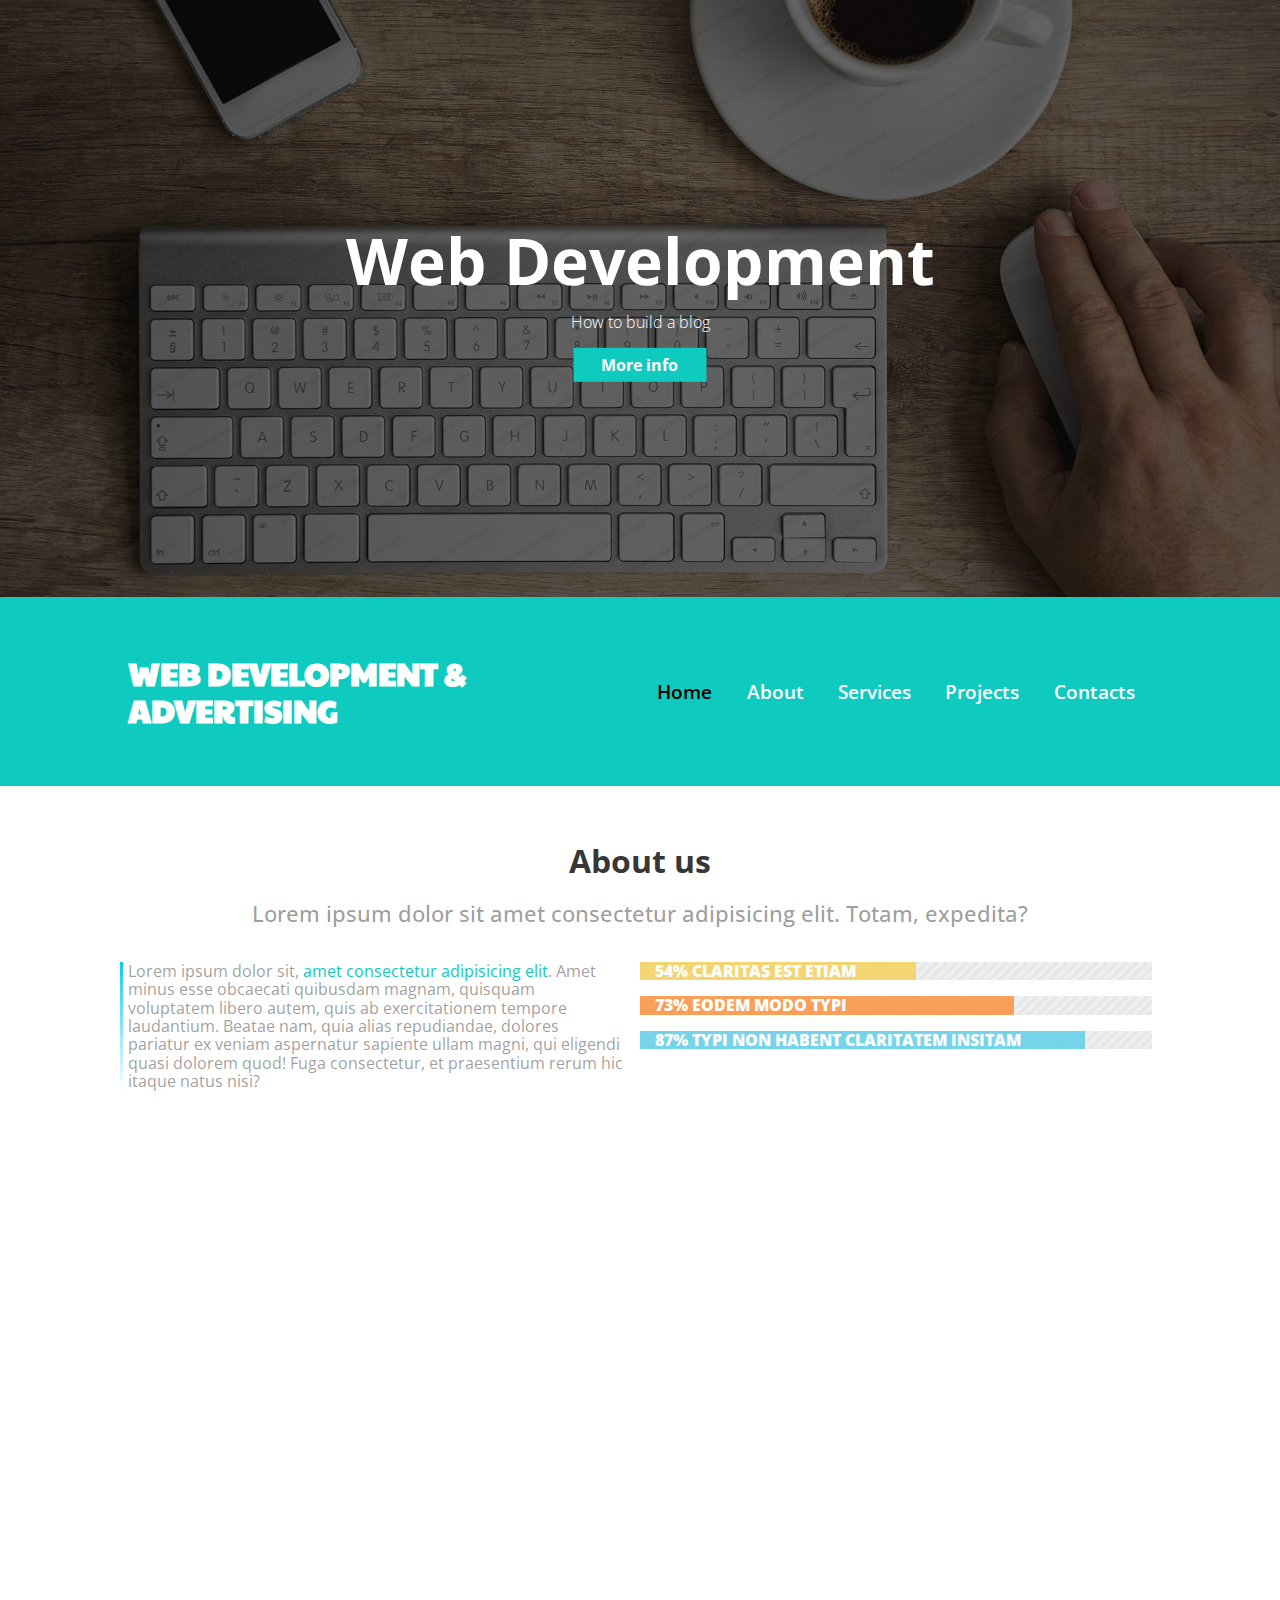
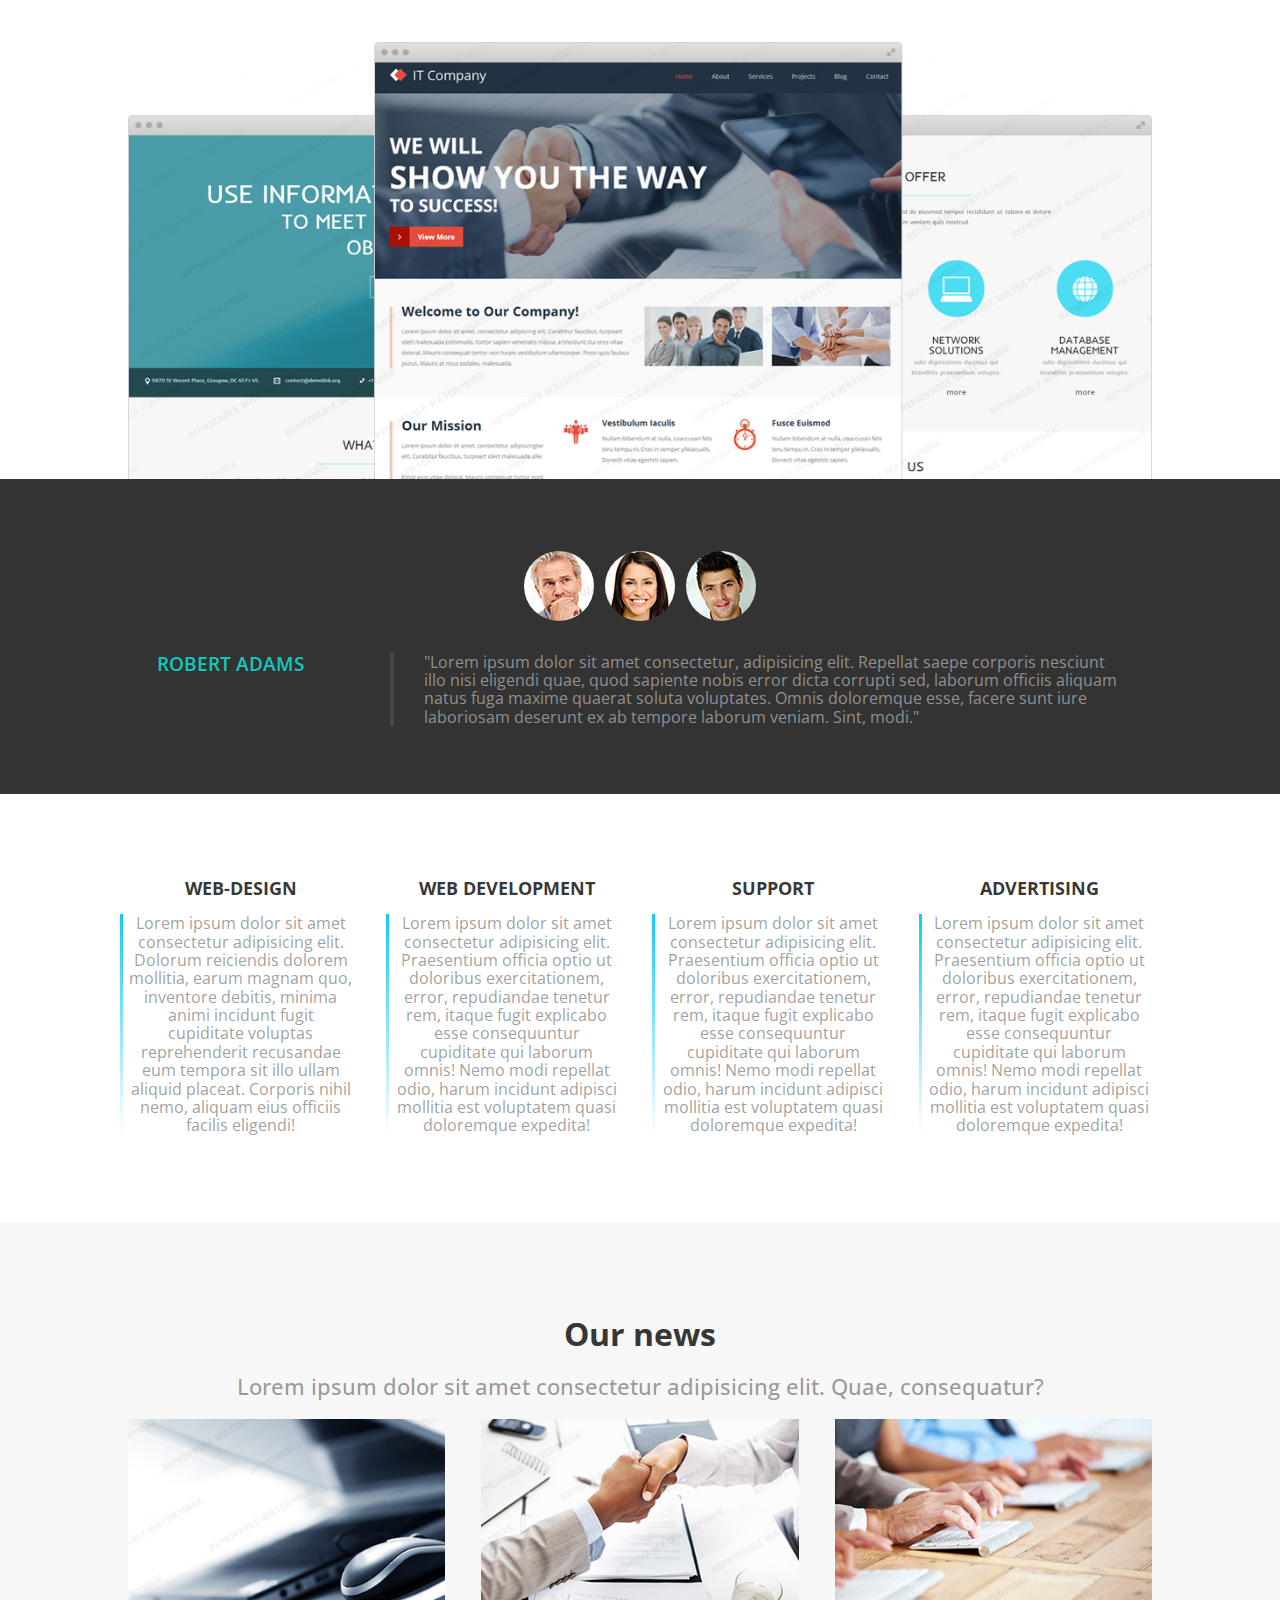
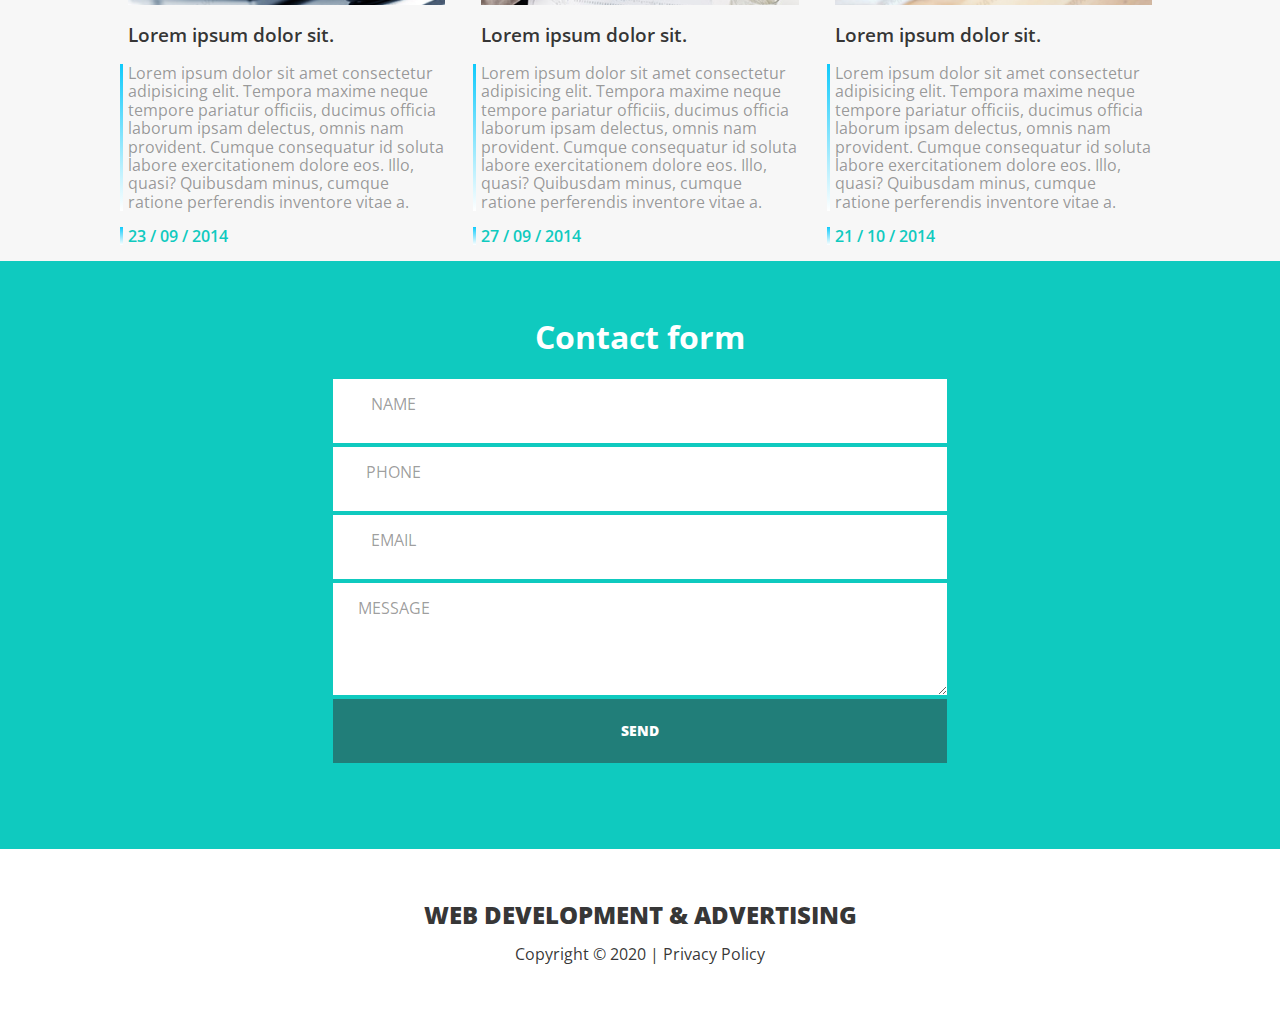
==== index-corr.html @ fedeccb4 "initialisation fichiers recquis" ====
<!DOCTYPE html>
<html lang="en">

<head>
    <meta charset="UTF-8">
    <meta name="viewport" content="width=device-width, initial-scale=1.0">
    <title>Site Agence</title>

    <link rel="stylesheet" href="https://maxst.icons8.com/vue-static/landings/line-awesome/line-awesome/1.3.0/css/line-awesome.min.css">
    
    <link rel="stylesheet" href="css/normalize.css">

    <link href="https://fonts.googleapis.com/css?family=Open+Sans:400,800|Paytone+One&display=swap" rel="stylesheet">
    <!-- <link rel="stylesheet" href="css/styles-corr.css"> -->
    <link rel="stylesheet" href="css/styles-sass.min.css">
</head>

<body>
    <header>
        <!-- diaporama -->
        <section>
            <img src="images/index-slide01.jpg" alt="Clavier">

            <!-- Globe et titres -->
            <div>
                <i class="las la-globe"></i>
                <h1>Web Development</h1>
                <h2>How to build a blog</h2>
                <a href="#">More info</a>
            </div><!-- Globe et titres -->

            <!-- Ronds -->
            <div>
                <i class="las la-circle"></i>
                <!-- <i class="lar la-circle"></i> -->

                <i class="las la-dot-circle"></i>
                <!-- <i class="lar la-dot-circle"></i> -->

            </div><!-- Ronds -->

        </section><!-- diaporama -->

        <!-- navigation -->
        <nav>
            <h1>
                Web development & advertising
            </h1>

            <!-- Navigation select -->
            <select>
                <option>Home</option>
                <option>About</option>
                <option>Services</option>
                <option>Projects</option>
                <option>Contacts</option>
            </select>
            <!-- Navigation tablette et ordi -->
            <ul>
                <li><a href="#">Home</a></li>
                <li><a href="#">About</a></li>
                <li><a href="#">Services</a></li>
                <li><a href="#">Projects</a></li>
                <li><a href="#">Contacts</a></li>
            </ul>

            <!-- <i class="las la-caret-down"></i> -->
        </nav><!-- Fin navigation -->
    </header>
    <main>
        <!-- about us -->
        <section>

            <h1>About us</h1>
            <h2>Lorem ipsum dolor sit amet consectetur adipisicing elit. Totam, expedita?</h2>

            <div>
                <article>
                    <p>Lorem ipsum dolor sit, <a href="http://" target="_blank" rel="noopener noreferrer">amet
                            consectetur
                            adipisicing elit</a>. Amet minus esse obcaecati quibusdam magnam, quisquam voluptatem libero
                        autem, quis ab exercitationem tempore laudantium. Beatae nam, quia alias repudiandae, dolores
                        pariatur ex veniam aspernatur sapiente ullam magni, qui eligendi quasi dolorem quod! Fuga
                        consectetur, et praesentium rerum hic itaque natus nisi?</p>
                </article>

                <aside>
                    <!-- animation(s) JS/jQuery ou css? (barres de progression avec transition) -->
                    <div class="bar">
                        <div class="jaune">
                            <p>
                                54%
                                <span>Claritas est etiam</span> <!-- Display pour ordi seulement -->
                            </p>
                        </div>
                    </div>


                    <!-- animation(s) JS/jQuery ou css? (barres de progression avec transition) -->
                    <div class="bar">
                        <div class="orange">
                            <p>
                                73%
                                <span>Eodem modo typi</span> <!-- Display pour ordi seulement -->
                            </p>
                        </div>
                    </div>

                    <!-- animation(s) JS/jQuery ou css? (barres de progression avec transition) -->
                    <div class="bar">
                        <div class="bleu">
                            <p>
                                87%
                                <span>Typi non habent claritatem insitam</span> <!-- Display pour ordi seulement -->
                            </p>
                        </div>
                    </div>

                </aside>
            </div>
        </section><!-- Fin about us -->

        <!-- why choose us -->
        <section>

            <!-- Display (css) pour mobile uniquement -->
            <h1>Why choose us</h1>
            <h2>Lorem ipsum dolor sit amet consectetur adipisicing elit. Illo earum non sint eos?</h2>

            <img src="images/index-img01.png" alt="Images d'exemples de pages web">

        </section><!-- Fin why choose us -->

        <!-- Robert Adams -->
        <section>

            <div>
                <img src="images/index-img02.jpg" alt="Monsieur à l'air songeur">
                <img src="images/index-img03.jpg" alt="Madame qui sourit">
                <img src="images/index-img04.jpg" alt="Monsieur qui sourit">
            </div>

            <blockquote>
                <p>"Lorem ipsum dolor sit amet consectetur, adipisicing elit. Repellat saepe corporis nesciunt illo
                    nisi eligendi quae, quod sapiente nobis error dicta corrupti sed, laborum officiis aliquam natus
                    fuga maxime quaerat soluta voluptates. Omnis doloremque esse, facere sunt iure laboriosam
                    deserunt ex ab tempore laborum veniam. Sint, modi."</p>
                <footer>
                    Robert Adams
                </footer>
            </blockquote>

        </section><!-- Robert Adams -->

        <!-- services -->
        <section>

            <div>
                <article>

                    <a href="http://" target="_blank" rel="noopener noreferrer">
                        <i class="las la-magic"></i>
                    </a>
                    <a href="http://" target="_blank" rel="noopener noreferrer">
                        <h1>Web-design</h1>
                    </a>

                    <p>Lorem ipsum dolor sit amet consectetur adipisicing elit. Dolorum reiciendis dolorem mollitia,
                        earum magnam quo, inventore debitis, minima animi incidunt fugit cupiditate voluptas
                        reprehenderit recusandae eum tempora sit illo ullam aliquid placeat. Corporis nihil nemo,
                        aliquam eius officiis facilis eligendi!</p>
                </article>
                <article>

                    <a href="http://" target="_blank" rel="noopener noreferrer">
                        <i class="las la-cog"></i>
                    </a>
                    <a href="http://" target="_blank" rel="noopener noreferrer">
                        <h1>Web development</h1>
                    </a>

                    <p>Lorem ipsum dolor sit amet consectetur adipisicing elit. Praesentium officia optio ut doloribus
                        exercitationem, error, repudiandae tenetur rem, itaque fugit explicabo esse consequuntur
                        cupiditate qui laborum omnis! Nemo modi repellat odio, harum incidunt adipisci mollitia est
                        voluptatem quasi doloremque expedita!</p>
                </article>
                <article>

                    <a href="http://" target="_blank" rel="noopener noreferrer">
                        <i class="las la-headset"></i>
                    </a>
                    <a href="http://" target="_blank" rel="noopener noreferrer">
                        <h1>Support</h1>
                    </a>

                    <p>Lorem ipsum dolor sit amet consectetur adipisicing elit. Praesentium officia optio ut doloribus
                        exercitationem, error, repudiandae tenetur rem, itaque fugit explicabo esse consequuntur
                        cupiditate qui laborum omnis! Nemo modi repellat odio, harum incidunt adipisci mollitia est
                        voluptatem quasi doloremque expedita!</p>
                </article>
                <article>

                    <a href="http://" target="_blank" rel="noopener noreferrer">
                        <i class="las la-volume-up"></i>
                    </a>
                    <a href="http://" target="_blank" rel="noopener noreferrer">
                        <h1>Advertising</h1>
                    </a>

                    <p>Lorem ipsum dolor sit amet consectetur adipisicing elit. Praesentium officia optio ut doloribus
                        exercitationem, error, repudiandae tenetur rem, itaque fugit explicabo esse consequuntur
                        cupiditate qui laborum omnis! Nemo modi repellat odio, harum incidunt adipisci mollitia est
                        voluptatem quasi doloremque expedita!</p>
                </article>

            </div>

        </section>
        <!--Fin services -->

        <!-- our news -->
        <section>

            <h1>Our news</h1>
            <h2>Lorem ipsum dolor sit amet consectetur adipisicing elit. Quae, consequatur?</h2>

            <div>
                <article>
                    <a href="http://" target="_blank" rel="noopener noreferrer">
                        <img src="images/index-img05.jpg" alt="Image d'un ordinateur">
                    </a>
                    <a>
                        <h3>Lorem ipsum dolor sit.</h3>
                    </a>
                    <p>Lorem ipsum dolor sit amet consectetur adipisicing elit. Tempora maxime neque tempore pariatur
                        officiis, ducimus officia laborum ipsam delectus, omnis nam provident. Cumque consequatur id
                        soluta
                        labore exercitationem dolore eos. Illo, quasi? Quibusdam minus, cumque ratione perferendis
                        inventore
                        vitae a.</p>
                    <p>
                        <time datetime="23 / 09 / 2014">23 / 09 / 2014</time>
                    </p>
                </article>
                <article>
                    <a href="http://" target="_blank" rel="noopener noreferrer">
                        <img src="images/index-img06.jpg" alt="Image d'une poignée de main">
                    </a>
                    <a>
                        <h3>Lorem ipsum dolor sit.</h3>
                    </a>
                    <p>Lorem ipsum dolor sit amet consectetur adipisicing elit. Tempora maxime neque tempore pariatur
                        officiis, ducimus officia laborum ipsam delectus, omnis nam provident. Cumque consequatur id
                        soluta
                        labore exercitationem dolore eos. Illo, quasi? Quibusdam minus, cumque ratione perferendis
                        inventore
                        vitae a.</p>
                    <p>
                        <time datetime="27 / 09 / 2014">27 / 09 / 2014</time>
                    </p>
                </article>
                <article>
                    <a href="http://" target="_blank" rel="noopener noreferrer">
                        <img src="images/index-img07.jpg" alt="Image d'une équipe au travail">
                    </a>
                    <a>
                        <h3>Lorem ipsum dolor sit.</h3>
                    </a>
                    <p>Lorem ipsum dolor sit amet consectetur adipisicing elit. Tempora maxime neque tempore pariatur
                        officiis, ducimus officia laborum ipsam delectus, omnis nam provident. Cumque consequatur id
                        soluta
                        labore exercitationem dolore eos. Illo, quasi? Quibusdam minus, cumque ratione perferendis
                        inventore
                        vitae a.</p>
                    <p>
                        <time datetime="21 / 10 / 2014">21 / 10 / 2014</time>
                    </p>
                </article>
            </div>
        </section><!-- our news -->


        <!-- contacts -->
        <section>
            <h1>Contact form</h1>
            <form action="#">
                <div>
                    <label for="name">
                        <p>
                            Name
                        </p>
                    </label>
                    <input type="text" id="name" name="name" required>
                </div>

                <div>
                    <label for="phone">
                        <p>
                            Phone
                        </p>
                    </label>
                    <input type="tel" id="phone" name="phone" pattern="[0-9]{10}" required>
                </div>

                <div>
                    <label for="courriel">
                        <p>
                            Email
                        </p>
                    </label>
                    <input type="email" id="courriel" name="courriel" required>
                </div>

                <div>
                    <label for="message">
                        <p>
                            Message
                        </p>
                    </label>
                    <textarea id="message" required></textarea>
                </div>

                <button type="submit">Send</button>
            </form>
        </section><!-- contacts -->

    </main>
    <footer>

        <h1>Web development & advertising</h1>
        <p>
            <a href="https://www.facebook.com/" target="_blank">
            <i class="la la-facebook"></i>

            </a>
            
            <a href="https://www.twitter.com" target="_blank">
            <i class="la la-twitter"></i>
        </a>
        </p>
    

        <p>Copyright &copy; 2020 |
            <a href="http://" target="_blank" rel="noopener noreferrer">Privacy Policy</a>
        </p>
        
    </footer>
</body>

</html>
---- css/styles-sass.min.css ----
body{font-family:'Open Sans', sans-serif;margin:0}body img{vertical-align:middle}body header{color:white}body header section{text-align:center;position:relative}body header section img{width:100%}body header section div{position:absolute;left:50%}body header section div:first-of-type{top:50%;-webkit-transform:translate(-50%, -50%);transform:translate(-50%, -50%)}body header section div:first-of-type .la-globe{font-weight:700;font-size:135px;color:#dcdcdc;-webkit-animation:tourne 15s linear infinite, couleur 5s infinite;animation:tourne 15s linear infinite, couleur 5s infinite}@-webkit-keyframes tourne{from{-webkit-transform:rotateZ(0);transform:rotateZ(0)}to{-webkit-transform:rotateZ(360deg);transform:rotateZ(360deg)}}@keyframes tourne{from{-webkit-transform:rotateZ(0);transform:rotateZ(0)}to{-webkit-transform:rotateZ(360deg);transform:rotateZ(360deg)}}@-webkit-keyframes couleur{0%{color:red}33%{color:green}66%{color:blue}100%{color:red}}@keyframes couleur{0%{color:red}33%{color:green}66%{color:blue}100%{color:red}}body header section div:first-of-type>h1,body header section div:first-of-type>h2,body header section div:first-of-type>a{display:none}@media screen and (min-width: 1200px){body header section div:first-of-type>h1,body header section div:first-of-type>h2,body header section div:first-of-type>a{display:inherit}body header section div:first-of-type>h1{font-size:4rem;margin-top:0.5rem;margin-bottom:1rem}body header section div:first-of-type>h2{font-size:1rem;font-weight:lighter;margin-top:0.5rem;margin-bottom:1rem}body header section div:first-of-type>a{text-decoration:none;color:white;font-weight:bold;background-color:#0fcabf;padding:8px;width:20%;margin:auto}}body header section div+div{bottom:8px;-webkit-transform:translateX(-50%);transform:translateX(-50%);color:#dcdcdc}body header nav{background-color:#0fcabf;padding:36px}body header nav h1{font-family:'Paytone One', sans-serif;text-align:center;text-transform:uppercase}body header nav ul{display:none}@media screen and (min-width: 768px){body header nav ul{display:-webkit-box;display:-ms-flexbox;display:flex;-ms-flex-pack:distribute;justify-content:space-around;margin:50px 70px 0 70px;padding:0px}body header nav ul li{list-style:none}body header nav ul li a{color:white;text-decoration:none;font-weight:600;font-size:1.2rem}body header nav ul li:first-child a{color:black}}body header nav select{width:100%;height:30px;border:none}@media screen and (min-width: 768px){body header nav select{display:none}}@media screen and (min-width: 1200px){body header nav{padding-left:10%;padding-right:10%;display:-webkit-box;display:-ms-flexbox;display:flex;-ms-flex-pack:distribute;justify-content:space-around}body header nav h1{width:50%;text-align:left}body header nav ul{width:50%;margin:auto}}body main section{text-align:center;padding:36px}body main section h1{color:rgba(0,0,0,0.8);font-size:2rem}body main section h2{color:rgba(0,0,0,0.4);font-size:1.4rem;font-weight:500}body main section>div article{text-align:left;color:rgba(0,0,0,0.4);font-size:1rem}body main section>div article p{position:relative}body main section>div article p::before{content:'';width:3px;height:100%;position:absolute;background-image:-webkit-gradient(linear, left top, left bottom, from(#0fcafb), to(white));background-image:linear-gradient(#0fcafb, white);left:-8px}body main section>div article p>a{color:#0fcabf;text-decoration:none}body main section>div aside .bar{width:100%;margin-bottom:10px;background:linear-gradient(-45deg, #e7e7e7 25%, #efefef 25%, #efefef 50%, #e7e7e7 50%, #e7e7e7 75%, #efefef 75%, #efefef);background-size:10px 10px}body main section>div aside .bar .jaune,body main section>div aside .bar .orange,body main section>div aside .bar .bleu{-webkit-box-sizing:border-box;box-sizing:border-box}body main section>div aside .bar .jaune p,body main section>div aside .bar .orange p,body main section>div aside .bar .bleu p{text-align:center;color:white;font-weight:800;font-size:1rem;text-transform:uppercase}body main section>div aside .bar .jaune p span,body main section>div aside .bar .orange p span,body main section>div aside .bar .bleu p span{display:none}@media screen and (min-width: 1200px){body main section>div aside .bar .jaune p,body main section>div aside .bar .orange p,body main section>div aside .bar .bleu p{text-align:left;padding-left:15px}body main section>div aside .bar .jaune p span,body main section>div aside .bar .orange p span,body main section>div aside .bar .bleu p span{display:inline}}body main section>div aside .bar .jaune{width:54%;background-color:rgba(245,207,86,0.8)}body main section>div aside .bar .orange{width:73%;background-color:rgba(252,140,50,0.8)}body main section>div aside .bar .bleu{width:87%;background-color:rgba(88,206,232,0.8)}@media screen and (min-width: 768px){body main section:first-of-type>div{display:-webkit-box;display:-ms-flexbox;display:flex}body main section:first-of-type>div article{-webkit-box-flex:1;-ms-flex:1;flex:1}body main section:first-of-type>div article p{margin-right:16px}body main section:first-of-type>div aside{-webkit-box-flex:1;-ms-flex:1;flex:1}}body main section:nth-of-type(2){padding:36px 36px 0 36px;background-image:url("../images/parallax_01.jpg");background-position:center;background-size:cover;background-repeat:no-repeat;background-attachment:fixed}body main section:nth-of-type(2) img{width:100%}body main section:nth-of-type(2) h1{color:white}body main section:nth-of-type(2) h2{color:white;font-weight:500;padding-bottom:75px}@media screen and (min-width: 1200px){body main section:nth-of-type(2){height:100vh;position:relative}body main section:nth-of-type(2) h1,body main section:nth-of-type(2) h2{display:none}body main section:nth-of-type(2) img{position:absolute;bottom:0;left:50%;width:80%;-webkit-transform:translateX(-50%);transform:translateX(-50%)}}body main section:nth-of-type(3){padding:72px 36px 36px 36px;background-color:#333333}body main section:nth-of-type(3) div{display:-webkit-box;display:-ms-flexbox;display:flex;-ms-flex-pack:distribute;justify-content:space-around;padding:0 15% 0 15%}@media screen and (min-width: 1200px){body main section:nth-of-type(3) div{padding:0 40% 0 40%}}body main section:nth-of-type(3) div img{border-radius:50%}body main section:nth-of-type(3) blockquote{display:-webkit-box;display:-ms-flexbox;display:flex;-ms-flex-wrap:wrap;flex-wrap:wrap}body main section:nth-of-type(3) blockquote p{color:#909090;text-align:left;-webkit-box-ordinal-group:3;-ms-flex-order:2;order:2}body main section:nth-of-type(3) blockquote>footer{color:#0fcabf;font-size:1.2rem;font-weight:600;text-transform:uppercase;text-align:left;-webkit-box-ordinal-group:2;-ms-flex-order:1;order:1}@media screen and (min-width: 768px){body main section:nth-of-type(3) blockquote{-ms-flex-wrap:wrap;flex-wrap:wrap;-webkit-box-pack:stretch;-ms-flex-pack:stretch;justify-content:stretch;margin-left:0;margin-right:0}body main section:nth-of-type(3) blockquote footer{-webkit-box-flex:1;-ms-flex:1;flex:1;margin-top:16px}body main section:nth-of-type(3) blockquote p{-webkit-box-flex:3;-ms-flex:3;flex:3;border-left:4px solid rgba(255,255,255,0.1);padding-left:30px}}@media screen and (min-width: 1200px){body main section:nth-of-type(3) blockquote{padding-left:10%;padding-right:10%}}body main section:nth-of-type(4){padding:72px 36px 72px 36px}@media screen and (min-width: 768px){body main section:nth-of-type(4)>div{display:-webkit-box;display:-ms-flexbox;display:flex;-webkit-box-pack:justify;-ms-flex-pack:justify;justify-content:space-between}body main section:nth-of-type(4)>div article{width:22%}}@media screen and (min-width: 1200px){body main section:nth-of-type(4){padding-left:10%;padding-right:10%}}body main section:nth-of-type(4) article{text-align:center}body main section:nth-of-type(4) article h1{font-size:1.1rem;text-transform:uppercase}body main section:nth-of-type(4) article .la-magic,body main section:nth-of-type(4) article .la-cog,body main section:nth-of-type(4) article .la-headset,body main section:nth-of-type(4) article .la-volume-up{color:rgba(0,0,0,0.8);font-size:3rem}body main section:nth-of-type(4) article a{text-decoration:none}body main section:nth-of-type(5){background-color:#f7f7f7;padding:72px 36px 0 36px}body main section:nth-of-type(5) h3{color:rgba(0,0,0,0.8);font-weight:600}body main section:nth-of-type(5) p{text-align:left}body main section:nth-of-type(5) time{color:#0fcabf;font-weight:600}body main section:nth-of-type(5) img{width:100%}@media screen and (min-width: 768px){body main section:nth-of-type(5) div{display:-webkit-box;display:-ms-flexbox;display:flex;-webkit-box-pack:justify;-ms-flex-pack:justify;justify-content:space-between}body main section:nth-of-type(5) div article{width:31%}}@media screen and (min-width: 1200px){body main section:nth-of-type(5){padding-left:10%;padding-right:10%}}body main section:nth-of-type(6){background-color:#0fcabf}body main section:nth-of-type(6) h1{color:white}body main section:nth-of-type(6) div{display:-webkit-box;display:-ms-flexbox;display:flex}body main section:nth-of-type(6) label{-webkit-box-flex:1;-ms-flex:1;flex:1;background-color:white;height:4rem;margin-top:2px;margin-bottom:2px;color:rgba(0,0,0,0.4);text-transform:uppercase;text-align:center}body main section:nth-of-type(6) input,body main section:nth-of-type(6) textarea{-webkit-box-flex:4;-ms-flex:4;flex:4;border:none;margin-top:2px;margin-bottom:2px}body main section:nth-of-type(6) button{border:none;background-color:#217e79;color:white;width:100%;height:4rem;font-size:0.9rem;text-transform:uppercase;font-weight:900;margin-top:2px;margin-bottom:50px}body main section:nth-of-type(6) form div:nth-child(4) label{height:7rem}@media screen and (min-width: 768px){body main section:nth-of-type(6) form{width:60%;margin:auto}}@media screen and (min-width: 1200px){body main section{padding-left:10%;padding-right:10%}}body>footer{padding:36px 36px 36px 36px;text-align:center;color:rgba(0,0,0,0.8)}body>footer h1{font-size:1.5rem;font-weight:900;text-transform:uppercase}body>footer a{text-decoration:none;color:rgba(0,0,0,0.8)}body>footer a[href*='facebook.com']{color:#3b5998}body>footer a[href*='twitter.com']{color:#1da1f2}
/*# sourceMappingURL=styles-sass.min.css.map */
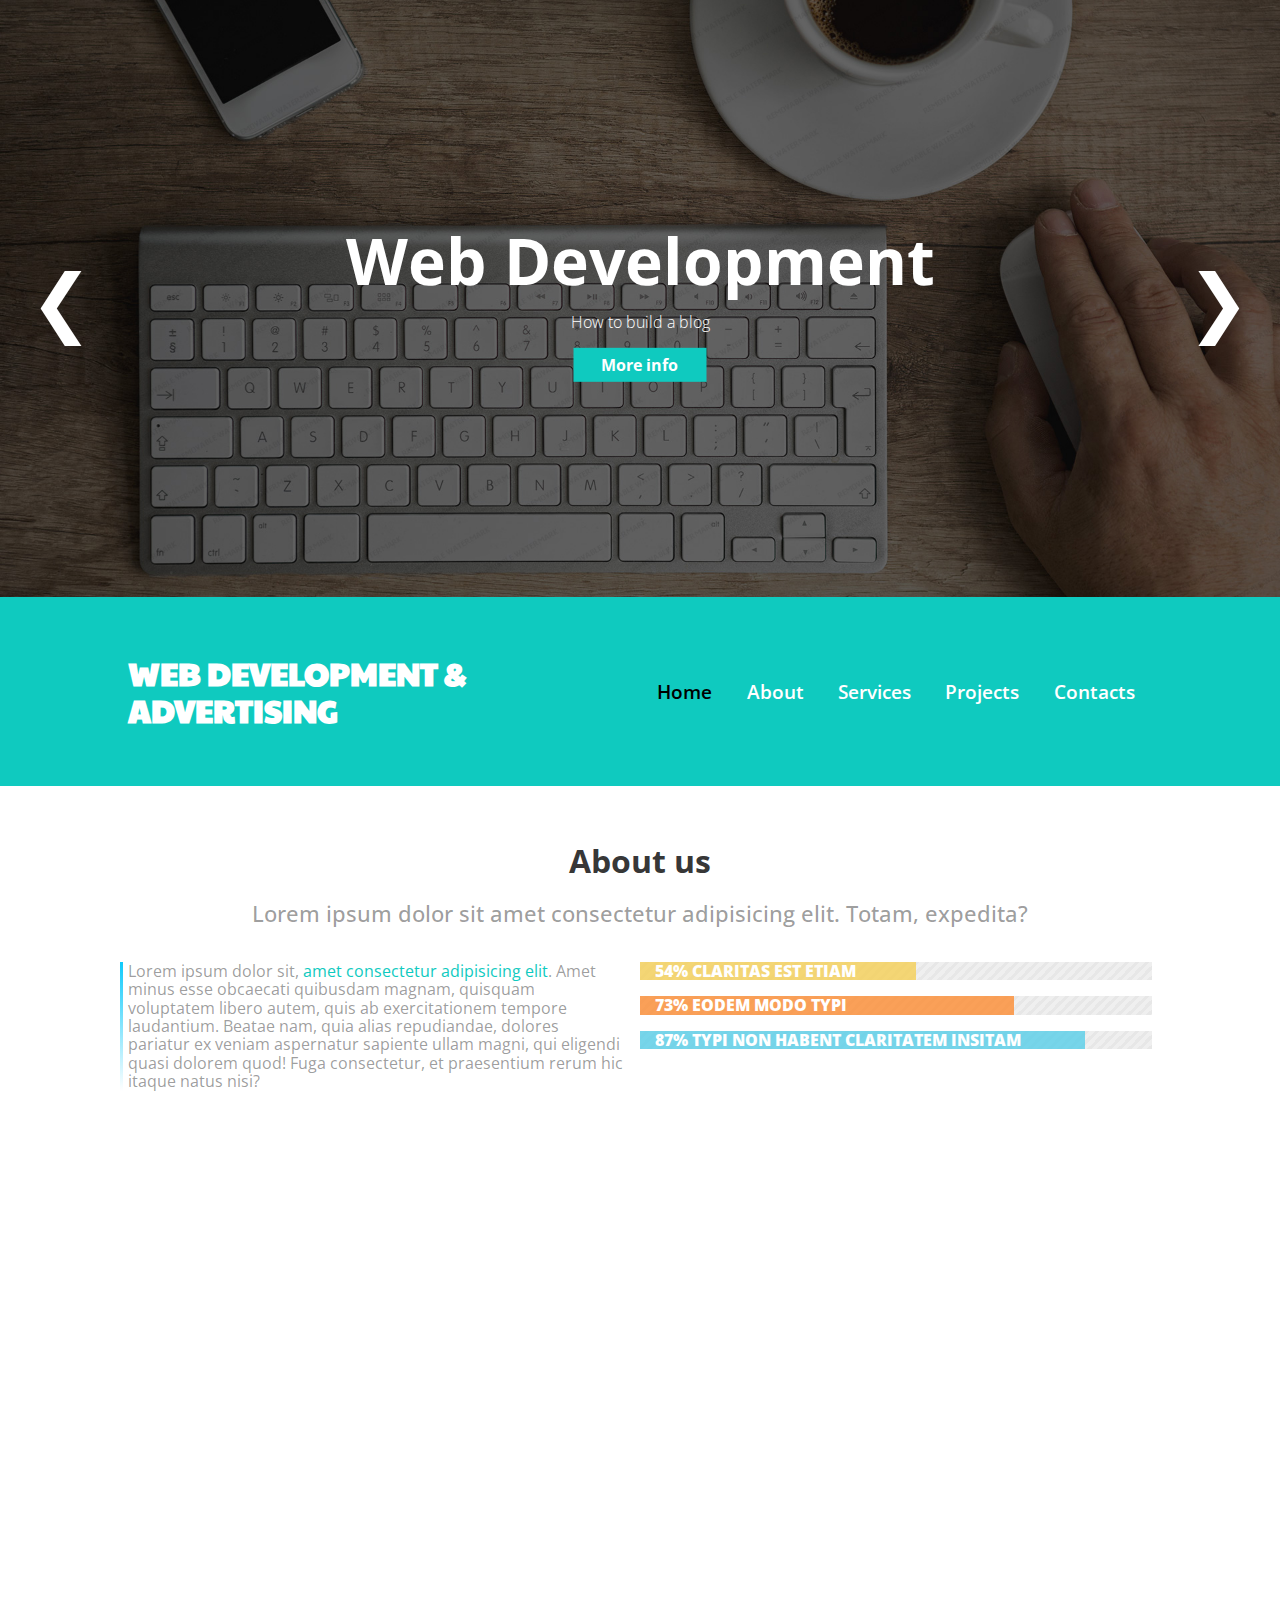
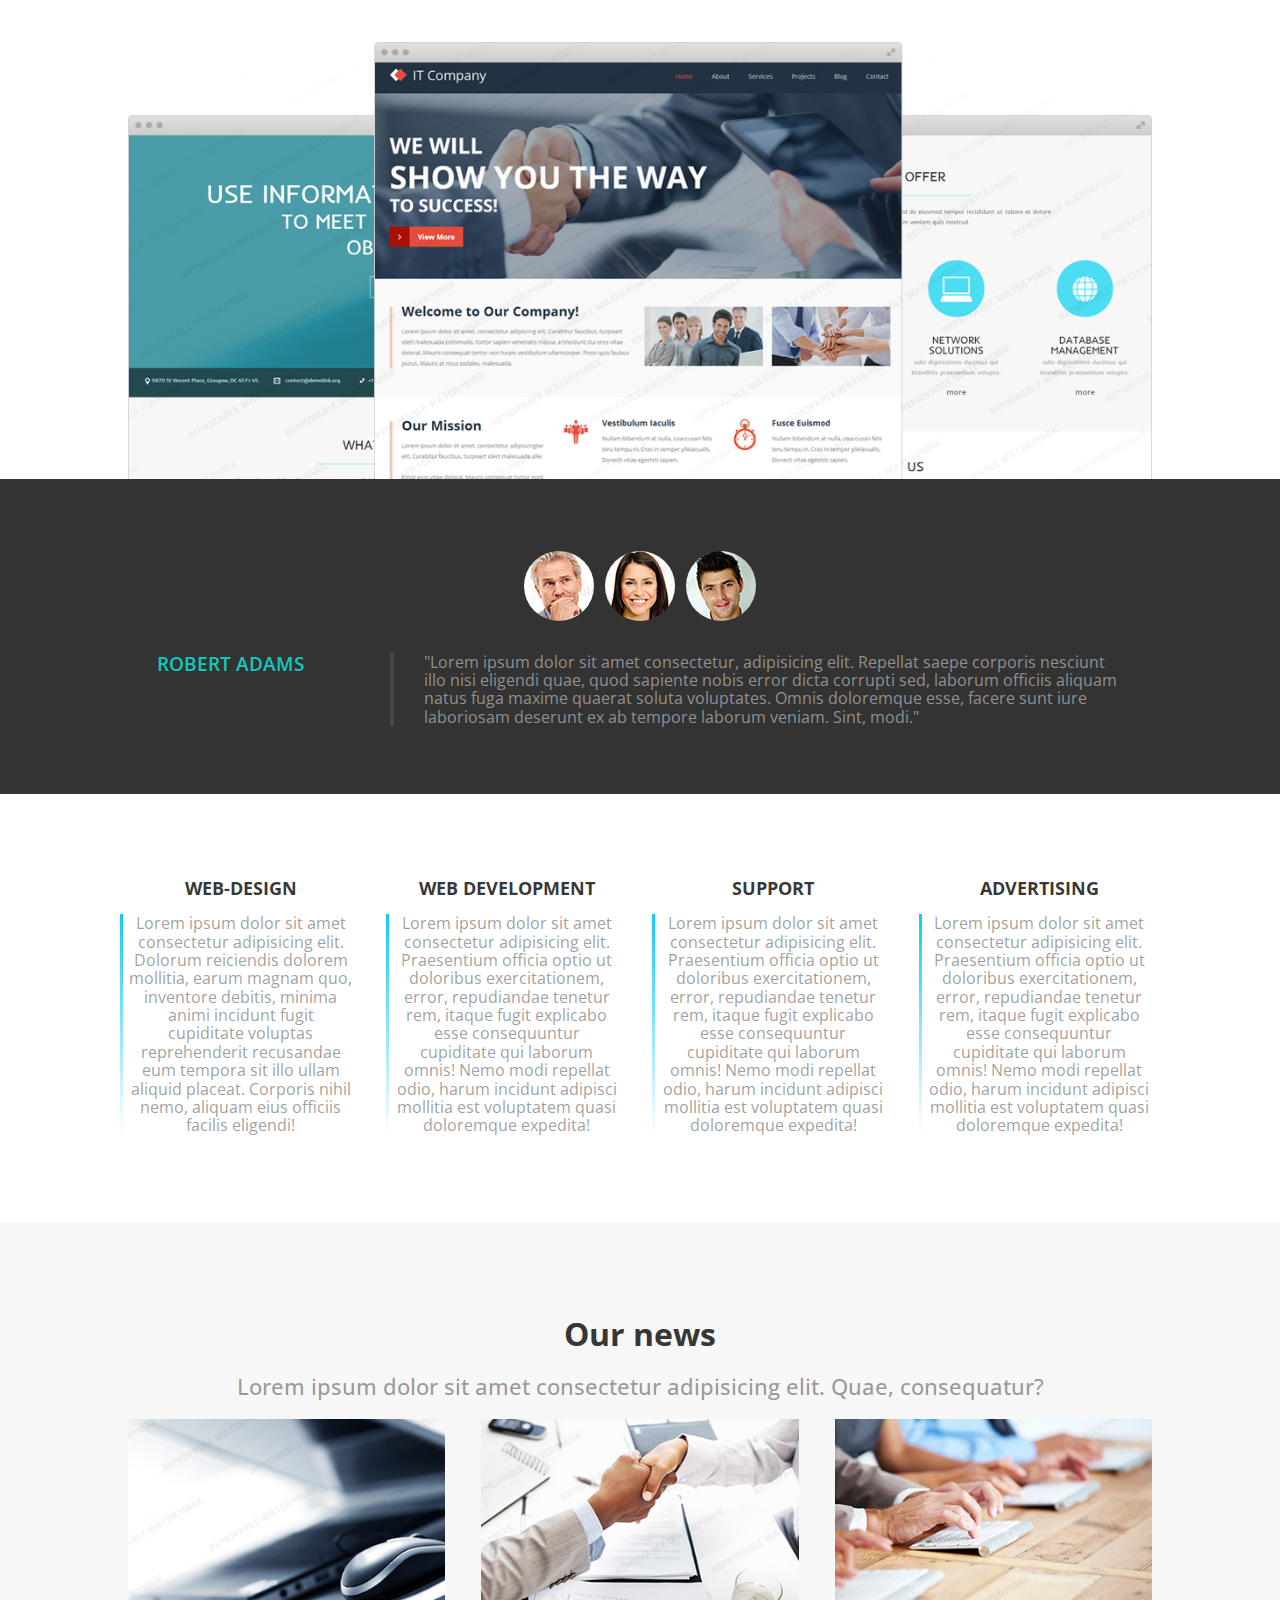
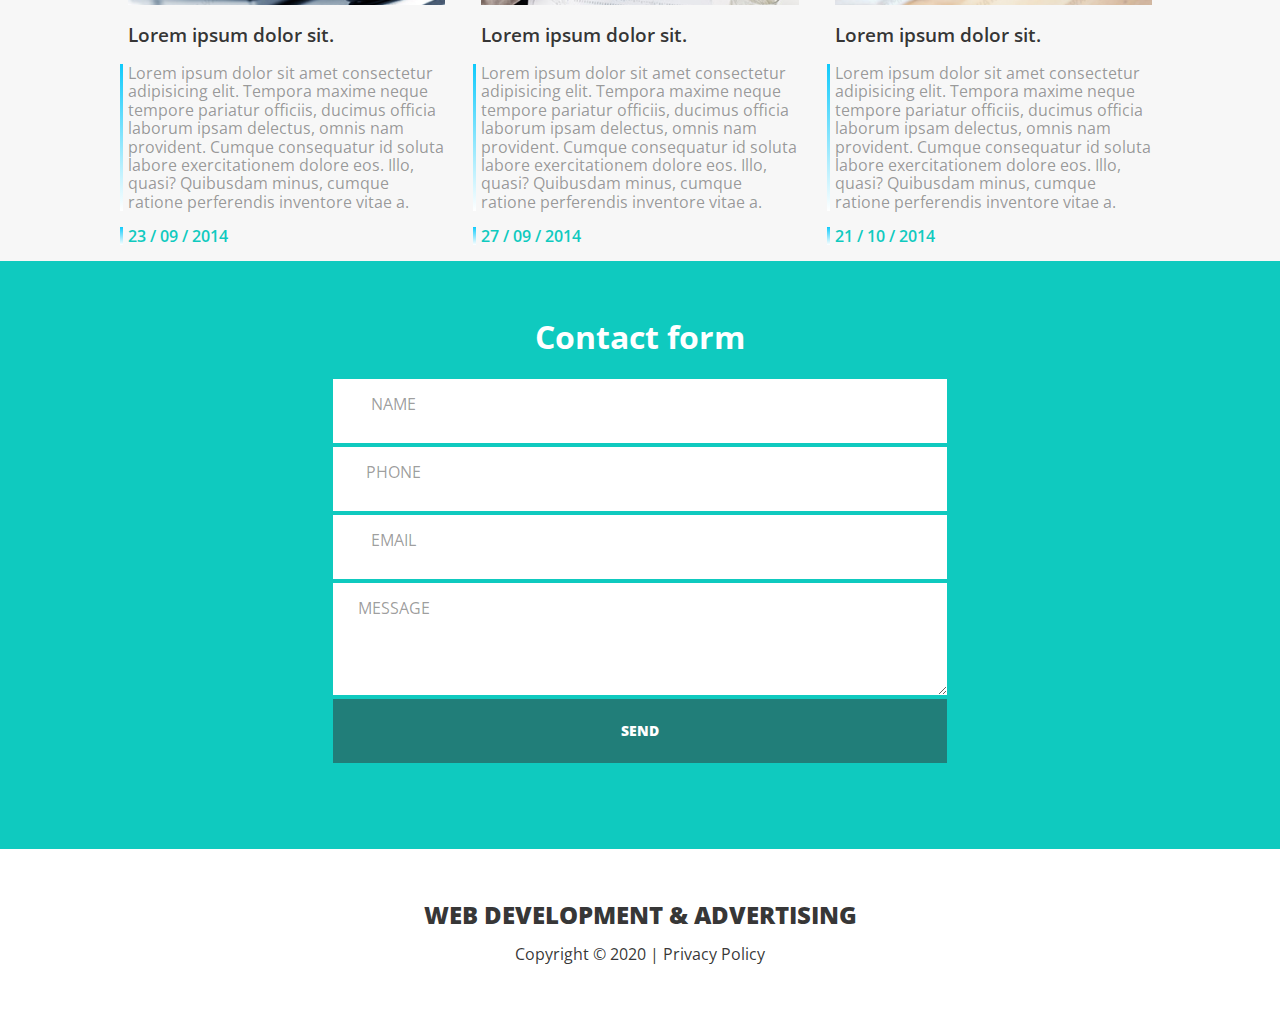
==== commit 9ee2943b: "exo diaporama" ====
--- a/index-corr.html
+++ b/index-corr.html
@@ -6,8 +6,9 @@
     <meta name="viewport" content="width=device-width, initial-scale=1.0">
     <title>Site Agence</title>
 
-    <link rel="stylesheet" href="https://maxst.icons8.com/vue-static/landings/line-awesome/line-awesome/1.3.0/css/line-awesome.min.css">
-    
+    <link rel="stylesheet"
+        href="https://maxst.icons8.com/vue-static/landings/line-awesome/line-awesome/1.3.0/css/line-awesome.min.css">
+
     <link rel="stylesheet" href="css/normalize.css">
 
     <link href="https://fonts.googleapis.com/css?family=Open+Sans:400,800|Paytone+One&display=swap" rel="stylesheet">
@@ -20,7 +21,9 @@
         <!-- diaporama -->
         <section>
             <img src="images/index-slide01.jpg" alt="Clavier">
-
+            <span class="moins">&#10094;</span>
+            <span class="plus">&#10095;</span>
+            
             <!-- Globe et titres -->
             <div>
                 <i class="las la-globe"></i>
@@ -31,11 +34,12 @@
 
             <!-- Ronds -->
             <div>
+
+                <i class="las la-dot-circle"></i>
+                <!-- <i class="lar la-dot-circle"></i> -->
+
                 <i class="las la-circle"></i>
                 <!-- <i class="lar la-circle"></i> -->
-
-                <i class="las la-dot-circle"></i>
-                <!-- <i class="lar la-dot-circle"></i> -->
 
             </div><!-- Ronds -->
 
@@ -330,21 +334,23 @@
         <h1>Web development & advertising</h1>
         <p>
             <a href="https://www.facebook.com/" target="_blank">
-            <i class="la la-facebook"></i>
+                <i class="la la-facebook"></i>
 
             </a>
-            
+
             <a href="https://www.twitter.com" target="_blank">
-            <i class="la la-twitter"></i>
-        </a>
+                <i class="la la-twitter"></i>
+            </a>
         </p>
-    
+
 
         <p>Copyright &copy; 2020 |
             <a href="http://" target="_blank" rel="noopener noreferrer">Privacy Policy</a>
         </p>
-        
+
     </footer>
+
+    <script src="js/diaporama_corr.js"></script>
 </body>
 
 </html>--- a/css/styles-sass.min.css
+++ b/css/styles-sass.min.css
@@ -1,2 +1,2 @@
-body{font-family:'Open Sans', sans-serif;margin:0}body img{vertical-align:middle}body header{color:white}body header section{text-align:center;position:relative}body header section img{width:100%}body header section div{position:absolute;left:50%}body header section div:first-of-type{top:50%;-webkit-transform:translate(-50%, -50%);transform:translate(-50%, -50%)}body header section div:first-of-type .la-globe{font-weight:700;font-size:135px;color:#dcdcdc;-webkit-animation:tourne 15s linear infinite, couleur 5s infinite;animation:tourne 15s linear infinite, couleur 5s infinite}@-webkit-keyframes tourne{from{-webkit-transform:rotateZ(0);transform:rotateZ(0)}to{-webkit-transform:rotateZ(360deg);transform:rotateZ(360deg)}}@keyframes tourne{from{-webkit-transform:rotateZ(0);transform:rotateZ(0)}to{-webkit-transform:rotateZ(360deg);transform:rotateZ(360deg)}}@-webkit-keyframes couleur{0%{color:red}33%{color:green}66%{color:blue}100%{color:red}}@keyframes couleur{0%{color:red}33%{color:green}66%{color:blue}100%{color:red}}body header section div:first-of-type>h1,body header section div:first-of-type>h2,body header section div:first-of-type>a{display:none}@media screen and (min-width: 1200px){body header section div:first-of-type>h1,body header section div:first-of-type>h2,body header section div:first-of-type>a{display:inherit}body header section div:first-of-type>h1{font-size:4rem;margin-top:0.5rem;margin-bottom:1rem}body header section div:first-of-type>h2{font-size:1rem;font-weight:lighter;margin-top:0.5rem;margin-bottom:1rem}body header section div:first-of-type>a{text-decoration:none;color:white;font-weight:bold;background-color:#0fcabf;padding:8px;width:20%;margin:auto}}body header section div+div{bottom:8px;-webkit-transform:translateX(-50%);transform:translateX(-50%);color:#dcdcdc}body header nav{background-color:#0fcabf;padding:36px}body header nav h1{font-family:'Paytone One', sans-serif;text-align:center;text-transform:uppercase}body header nav ul{display:none}@media screen and (min-width: 768px){body header nav ul{display:-webkit-box;display:-ms-flexbox;display:flex;-ms-flex-pack:distribute;justify-content:space-around;margin:50px 70px 0 70px;padding:0px}body header nav ul li{list-style:none}body header nav ul li a{color:white;text-decoration:none;font-weight:600;font-size:1.2rem}body header nav ul li:first-child a{color:black}}body header nav select{width:100%;height:30px;border:none}@media screen and (min-width: 768px){body header nav select{display:none}}@media screen and (min-width: 1200px){body header nav{padding-left:10%;padding-right:10%;display:-webkit-box;display:-ms-flexbox;display:flex;-ms-flex-pack:distribute;justify-content:space-around}body header nav h1{width:50%;text-align:left}body header nav ul{width:50%;margin:auto}}body main section{text-align:center;padding:36px}body main section h1{color:rgba(0,0,0,0.8);font-size:2rem}body main section h2{color:rgba(0,0,0,0.4);font-size:1.4rem;font-weight:500}body main section>div article{text-align:left;color:rgba(0,0,0,0.4);font-size:1rem}body main section>div article p{position:relative}body main section>div article p::before{content:'';width:3px;height:100%;position:absolute;background-image:-webkit-gradient(linear, left top, left bottom, from(#0fcafb), to(white));background-image:linear-gradient(#0fcafb, white);left:-8px}body main section>div article p>a{color:#0fcabf;text-decoration:none}body main section>div aside .bar{width:100%;margin-bottom:10px;background:linear-gradient(-45deg, #e7e7e7 25%, #efefef 25%, #efefef 50%, #e7e7e7 50%, #e7e7e7 75%, #efefef 75%, #efefef);background-size:10px 10px}body main section>div aside .bar .jaune,body main section>div aside .bar .orange,body main section>div aside .bar .bleu{-webkit-box-sizing:border-box;box-sizing:border-box}body main section>div aside .bar .jaune p,body main section>div aside .bar .orange p,body main section>div aside .bar .bleu p{text-align:center;color:white;font-weight:800;font-size:1rem;text-transform:uppercase}body main section>div aside .bar .jaune p span,body main section>div aside .bar .orange p span,body main section>div aside .bar .bleu p span{display:none}@media screen and (min-width: 1200px){body main section>div aside .bar .jaune p,body main section>div aside .bar .orange p,body main section>div aside .bar .bleu p{text-align:left;padding-left:15px}body main section>div aside .bar .jaune p span,body main section>div aside .bar .orange p span,body main section>div aside .bar .bleu p span{display:inline}}body main section>div aside .bar .jaune{width:54%;background-color:rgba(245,207,86,0.8)}body main section>div aside .bar .orange{width:73%;background-color:rgba(252,140,50,0.8)}body main section>div aside .bar .bleu{width:87%;background-color:rgba(88,206,232,0.8)}@media screen and (min-width: 768px){body main section:first-of-type>div{display:-webkit-box;display:-ms-flexbox;display:flex}body main section:first-of-type>div article{-webkit-box-flex:1;-ms-flex:1;flex:1}body main section:first-of-type>div article p{margin-right:16px}body main section:first-of-type>div aside{-webkit-box-flex:1;-ms-flex:1;flex:1}}body main section:nth-of-type(2){padding:36px 36px 0 36px;background-image:url("../images/parallax_01.jpg");background-position:center;background-size:cover;background-repeat:no-repeat;background-attachment:fixed}body main section:nth-of-type(2) img{width:100%}body main section:nth-of-type(2) h1{color:white}body main section:nth-of-type(2) h2{color:white;font-weight:500;padding-bottom:75px}@media screen and (min-width: 1200px){body main section:nth-of-type(2){height:100vh;position:relative}body main section:nth-of-type(2) h1,body main section:nth-of-type(2) h2{display:none}body main section:nth-of-type(2) img{position:absolute;bottom:0;left:50%;width:80%;-webkit-transform:translateX(-50%);transform:translateX(-50%)}}body main section:nth-of-type(3){padding:72px 36px 36px 36px;background-color:#333333}body main section:nth-of-type(3) div{display:-webkit-box;display:-ms-flexbox;display:flex;-ms-flex-pack:distribute;justify-content:space-around;padding:0 15% 0 15%}@media screen and (min-width: 1200px){body main section:nth-of-type(3) div{padding:0 40% 0 40%}}body main section:nth-of-type(3) div img{border-radius:50%}body main section:nth-of-type(3) blockquote{display:-webkit-box;display:-ms-flexbox;display:flex;-ms-flex-wrap:wrap;flex-wrap:wrap}body main section:nth-of-type(3) blockquote p{color:#909090;text-align:left;-webkit-box-ordinal-group:3;-ms-flex-order:2;order:2}body main section:nth-of-type(3) blockquote>footer{color:#0fcabf;font-size:1.2rem;font-weight:600;text-transform:uppercase;text-align:left;-webkit-box-ordinal-group:2;-ms-flex-order:1;order:1}@media screen and (min-width: 768px){body main section:nth-of-type(3) blockquote{-ms-flex-wrap:wrap;flex-wrap:wrap;-webkit-box-pack:stretch;-ms-flex-pack:stretch;justify-content:stretch;margin-left:0;margin-right:0}body main section:nth-of-type(3) blockquote footer{-webkit-box-flex:1;-ms-flex:1;flex:1;margin-top:16px}body main section:nth-of-type(3) blockquote p{-webkit-box-flex:3;-ms-flex:3;flex:3;border-left:4px solid rgba(255,255,255,0.1);padding-left:30px}}@media screen and (min-width: 1200px){body main section:nth-of-type(3) blockquote{padding-left:10%;padding-right:10%}}body main section:nth-of-type(4){padding:72px 36px 72px 36px}@media screen and (min-width: 768px){body main section:nth-of-type(4)>div{display:-webkit-box;display:-ms-flexbox;display:flex;-webkit-box-pack:justify;-ms-flex-pack:justify;justify-content:space-between}body main section:nth-of-type(4)>div article{width:22%}}@media screen and (min-width: 1200px){body main section:nth-of-type(4){padding-left:10%;padding-right:10%}}body main section:nth-of-type(4) article{text-align:center}body main section:nth-of-type(4) article h1{font-size:1.1rem;text-transform:uppercase}body main section:nth-of-type(4) article .la-magic,body main section:nth-of-type(4) article .la-cog,body main section:nth-of-type(4) article .la-headset,body main section:nth-of-type(4) article .la-volume-up{color:rgba(0,0,0,0.8);font-size:3rem}body main section:nth-of-type(4) article a{text-decoration:none}body main section:nth-of-type(5){background-color:#f7f7f7;padding:72px 36px 0 36px}body main section:nth-of-type(5) h3{color:rgba(0,0,0,0.8);font-weight:600}body main section:nth-of-type(5) p{text-align:left}body main section:nth-of-type(5) time{color:#0fcabf;font-weight:600}body main section:nth-of-type(5) img{width:100%}@media screen and (min-width: 768px){body main section:nth-of-type(5) div{display:-webkit-box;display:-ms-flexbox;display:flex;-webkit-box-pack:justify;-ms-flex-pack:justify;justify-content:space-between}body main section:nth-of-type(5) div article{width:31%}}@media screen and (min-width: 1200px){body main section:nth-of-type(5){padding-left:10%;padding-right:10%}}body main section:nth-of-type(6){background-color:#0fcabf}body main section:nth-of-type(6) h1{color:white}body main section:nth-of-type(6) div{display:-webkit-box;display:-ms-flexbox;display:flex}body main section:nth-of-type(6) label{-webkit-box-flex:1;-ms-flex:1;flex:1;background-color:white;height:4rem;margin-top:2px;margin-bottom:2px;color:rgba(0,0,0,0.4);text-transform:uppercase;text-align:center}body main section:nth-of-type(6) input,body main section:nth-of-type(6) textarea{-webkit-box-flex:4;-ms-flex:4;flex:4;border:none;margin-top:2px;margin-bottom:2px}body main section:nth-of-type(6) button{border:none;background-color:#217e79;color:white;width:100%;height:4rem;font-size:0.9rem;text-transform:uppercase;font-weight:900;margin-top:2px;margin-bottom:50px}body main section:nth-of-type(6) form div:nth-child(4) label{height:7rem}@media screen and (min-width: 768px){body main section:nth-of-type(6) form{width:60%;margin:auto}}@media screen and (min-width: 1200px){body main section{padding-left:10%;padding-right:10%}}body>footer{padding:36px 36px 36px 36px;text-align:center;color:rgba(0,0,0,0.8)}body>footer h1{font-size:1.5rem;font-weight:900;text-transform:uppercase}body>footer a{text-decoration:none;color:rgba(0,0,0,0.8)}body>footer a[href*='facebook.com']{color:#3b5998}body>footer a[href*='twitter.com']{color:#1da1f2}
+body{font-family:'Open Sans', sans-serif;margin:0}body img{vertical-align:middle}body header{color:white}body header section{text-align:center;position:relative}body header section img{width:100%}body header section .moins{font-size:75px;color:white;position:absolute;top:50%;left:30px;-webkit-transform:translateY(-50%);transform:translateY(-50%)}body header section .plus{font-size:75px;color:white;position:absolute;top:50%;right:30px;-webkit-transform:translateY(-50%);transform:translateY(-50%)}body header section div{position:absolute;left:50%}body header section div:first-of-type{top:50%;-webkit-transform:translate(-50%, -50%);transform:translate(-50%, -50%)}body header section div:first-of-type .la-globe{font-weight:700;font-size:135px;color:#dcdcdc;-webkit-animation:tourne 15s linear infinite, couleur 5s infinite;animation:tourne 15s linear infinite, couleur 5s infinite}@-webkit-keyframes tourne{from{-webkit-transform:rotateZ(0);transform:rotateZ(0)}to{-webkit-transform:rotateZ(360deg);transform:rotateZ(360deg)}}@keyframes tourne{from{-webkit-transform:rotateZ(0);transform:rotateZ(0)}to{-webkit-transform:rotateZ(360deg);transform:rotateZ(360deg)}}@-webkit-keyframes couleur{0%{color:red}33%{color:green}66%{color:blue}100%{color:red}}@keyframes couleur{0%{color:red}33%{color:green}66%{color:blue}100%{color:red}}body header section div:first-of-type>h1,body header section div:first-of-type>h2,body header section div:first-of-type>a{display:none}@media screen and (min-width: 1200px){body header section div:first-of-type>h1,body header section div:first-of-type>h2,body header section div:first-of-type>a{display:inherit}body header section div:first-of-type>h1{font-size:4rem;margin-top:0.5rem;margin-bottom:1rem}body header section div:first-of-type>h2{font-size:1rem;font-weight:lighter;margin-top:0.5rem;margin-bottom:1rem}body header section div:first-of-type>a{text-decoration:none;color:white;font-weight:bold;background-color:#0fcabf;padding:8px;width:20%;margin:auto}}body header section div+div{bottom:8px;-webkit-transform:translateX(-50%);transform:translateX(-50%);color:#dcdcdc}body header nav{background-color:#0fcabf;padding:36px}body header nav h1{font-family:'Paytone One', sans-serif;text-align:center;text-transform:uppercase}body header nav ul{display:none}@media screen and (min-width: 768px){body header nav ul{display:-webkit-box;display:-ms-flexbox;display:flex;-ms-flex-pack:distribute;justify-content:space-around;margin:50px 70px 0 70px;padding:0px}body header nav ul li{list-style:none}body header nav ul li a{color:white;text-decoration:none;font-weight:600;font-size:1.2rem}body header nav ul li:first-child a{color:black}}body header nav select{width:100%;height:30px;border:none}@media screen and (min-width: 768px){body header nav select{display:none}}@media screen and (min-width: 1200px){body header nav{padding-left:10%;padding-right:10%;display:-webkit-box;display:-ms-flexbox;display:flex;-ms-flex-pack:distribute;justify-content:space-around}body header nav h1{width:50%;text-align:left}body header nav ul{width:50%;margin:auto}}body main section{text-align:center;padding:36px}body main section h1{color:rgba(0,0,0,0.8);font-size:2rem}body main section h2{color:rgba(0,0,0,0.4);font-size:1.4rem;font-weight:500}body main section>div article{text-align:left;color:rgba(0,0,0,0.4);font-size:1rem}body main section>div article p{position:relative}body main section>div article p::before{content:'';width:3px;height:100%;position:absolute;background-image:-webkit-gradient(linear, left top, left bottom, from(#0fcafb), to(white));background-image:linear-gradient(#0fcafb, white);left:-8px}body main section>div article p>a{color:#0fcabf;text-decoration:none}body main section>div aside .bar{width:100%;margin-bottom:10px;background:linear-gradient(-45deg, #e7e7e7 25%, #efefef 25%, #efefef 50%, #e7e7e7 50%, #e7e7e7 75%, #efefef 75%, #efefef);background-size:10px 10px}body main section>div aside .bar .jaune,body main section>div aside .bar .orange,body main section>div aside .bar .bleu{-webkit-box-sizing:border-box;box-sizing:border-box}body main section>div aside .bar .jaune p,body main section>div aside .bar .orange p,body main section>div aside .bar .bleu p{text-align:center;color:white;font-weight:800;font-size:1rem;text-transform:uppercase}body main section>div aside .bar .jaune p span,body main section>div aside .bar .orange p span,body main section>div aside .bar .bleu p span{display:none}@media screen and (min-width: 1200px){body main section>div aside .bar .jaune p,body main section>div aside .bar .orange p,body main section>div aside .bar .bleu p{text-align:left;padding-left:15px}body main section>div aside .bar .jaune p span,body main section>div aside .bar .orange p span,body main section>div aside .bar .bleu p span{display:inline}}body main section>div aside .bar .jaune{width:54%;background-color:rgba(245,207,86,0.8)}body main section>div aside .bar .orange{width:73%;background-color:rgba(252,140,50,0.8)}body main section>div aside .bar .bleu{width:87%;background-color:rgba(88,206,232,0.8)}@media screen and (min-width: 768px){body main section:first-of-type>div{display:-webkit-box;display:-ms-flexbox;display:flex}body main section:first-of-type>div article{-webkit-box-flex:1;-ms-flex:1;flex:1}body main section:first-of-type>div article p{margin-right:16px}body main section:first-of-type>div aside{-webkit-box-flex:1;-ms-flex:1;flex:1}}body main section:nth-of-type(2){padding:36px 36px 0 36px;background-image:url("../images/parallax_01.jpg");background-position:center;background-size:cover;background-repeat:no-repeat;background-attachment:fixed}body main section:nth-of-type(2) img{width:100%}body main section:nth-of-type(2) h1{color:white}body main section:nth-of-type(2) h2{color:white;font-weight:500;padding-bottom:75px}@media screen and (min-width: 1200px){body main section:nth-of-type(2){height:100vh;position:relative}body main section:nth-of-type(2) h1,body main section:nth-of-type(2) h2{display:none}body main section:nth-of-type(2) img{position:absolute;bottom:0;left:50%;width:80%;-webkit-transform:translateX(-50%);transform:translateX(-50%)}}body main section:nth-of-type(3){padding:72px 36px 36px 36px;background-color:#333333}body main section:nth-of-type(3) div{display:-webkit-box;display:-ms-flexbox;display:flex;-ms-flex-pack:distribute;justify-content:space-around;padding:0 15% 0 15%}@media screen and (min-width: 1200px){body main section:nth-of-type(3) div{padding:0 40% 0 40%}}body main section:nth-of-type(3) div img{border-radius:50%}body main section:nth-of-type(3) blockquote{display:-webkit-box;display:-ms-flexbox;display:flex;-ms-flex-wrap:wrap;flex-wrap:wrap}body main section:nth-of-type(3) blockquote p{color:#909090;text-align:left;-webkit-box-ordinal-group:3;-ms-flex-order:2;order:2}body main section:nth-of-type(3) blockquote>footer{color:#0fcabf;font-size:1.2rem;font-weight:600;text-transform:uppercase;text-align:left;-webkit-box-ordinal-group:2;-ms-flex-order:1;order:1}@media screen and (min-width: 768px){body main section:nth-of-type(3) blockquote{-ms-flex-wrap:wrap;flex-wrap:wrap;-webkit-box-pack:stretch;-ms-flex-pack:stretch;justify-content:stretch;margin-left:0;margin-right:0}body main section:nth-of-type(3) blockquote footer{-webkit-box-flex:1;-ms-flex:1;flex:1;margin-top:16px}body main section:nth-of-type(3) blockquote p{-webkit-box-flex:3;-ms-flex:3;flex:3;border-left:4px solid rgba(255,255,255,0.1);padding-left:30px}}@media screen and (min-width: 1200px){body main section:nth-of-type(3) blockquote{padding-left:10%;padding-right:10%}}body main section:nth-of-type(4){padding:72px 36px 72px 36px}@media screen and (min-width: 768px){body main section:nth-of-type(4)>div{display:-webkit-box;display:-ms-flexbox;display:flex;-webkit-box-pack:justify;-ms-flex-pack:justify;justify-content:space-between}body main section:nth-of-type(4)>div article{width:22%}}@media screen and (min-width: 1200px){body main section:nth-of-type(4){padding-left:10%;padding-right:10%}}body main section:nth-of-type(4) article{text-align:center}body main section:nth-of-type(4) article h1{font-size:1.1rem;text-transform:uppercase}body main section:nth-of-type(4) article .la-magic,body main section:nth-of-type(4) article .la-cog,body main section:nth-of-type(4) article .la-headset,body main section:nth-of-type(4) article .la-volume-up{color:rgba(0,0,0,0.8);font-size:3rem}body main section:nth-of-type(4) article a{text-decoration:none}body main section:nth-of-type(5){background-color:#f7f7f7;padding:72px 36px 0 36px}body main section:nth-of-type(5) h3{color:rgba(0,0,0,0.8);font-weight:600}body main section:nth-of-type(5) p{text-align:left}body main section:nth-of-type(5) time{color:#0fcabf;font-weight:600}body main section:nth-of-type(5) img{width:100%}@media screen and (min-width: 768px){body main section:nth-of-type(5) div{display:-webkit-box;display:-ms-flexbox;display:flex;-webkit-box-pack:justify;-ms-flex-pack:justify;justify-content:space-between}body main section:nth-of-type(5) div article{width:31%}}@media screen and (min-width: 1200px){body main section:nth-of-type(5){padding-left:10%;padding-right:10%}}body main section:nth-of-type(6){background-color:#0fcabf}body main section:nth-of-type(6) h1{color:white}body main section:nth-of-type(6) div{display:-webkit-box;display:-ms-flexbox;display:flex}body main section:nth-of-type(6) label{-webkit-box-flex:1;-ms-flex:1;flex:1;background-color:white;height:4rem;margin-top:2px;margin-bottom:2px;color:rgba(0,0,0,0.4);text-transform:uppercase;text-align:center}body main section:nth-of-type(6) input,body main section:nth-of-type(6) textarea{-webkit-box-flex:4;-ms-flex:4;flex:4;border:none;margin-top:2px;margin-bottom:2px}body main section:nth-of-type(6) button{border:none;background-color:#217e79;color:white;width:100%;height:4rem;font-size:0.9rem;text-transform:uppercase;font-weight:900;margin-top:2px;margin-bottom:50px}body main section:nth-of-type(6) form div:nth-child(4) label{height:7rem}@media screen and (min-width: 768px){body main section:nth-of-type(6) form{width:60%;margin:auto}}@media screen and (min-width: 1200px){body main section{padding-left:10%;padding-right:10%}}body>footer{padding:36px 36px 36px 36px;text-align:center;color:rgba(0,0,0,0.8)}body>footer h1{font-size:1.5rem;font-weight:900;text-transform:uppercase}body>footer a{text-decoration:none;color:rgba(0,0,0,0.8)}body>footer a[href*='facebook.com']{color:#3b5998}body>footer a[href*='twitter.com']{color:#1da1f2}
 /*# sourceMappingURL=styles-sass.min.css.map */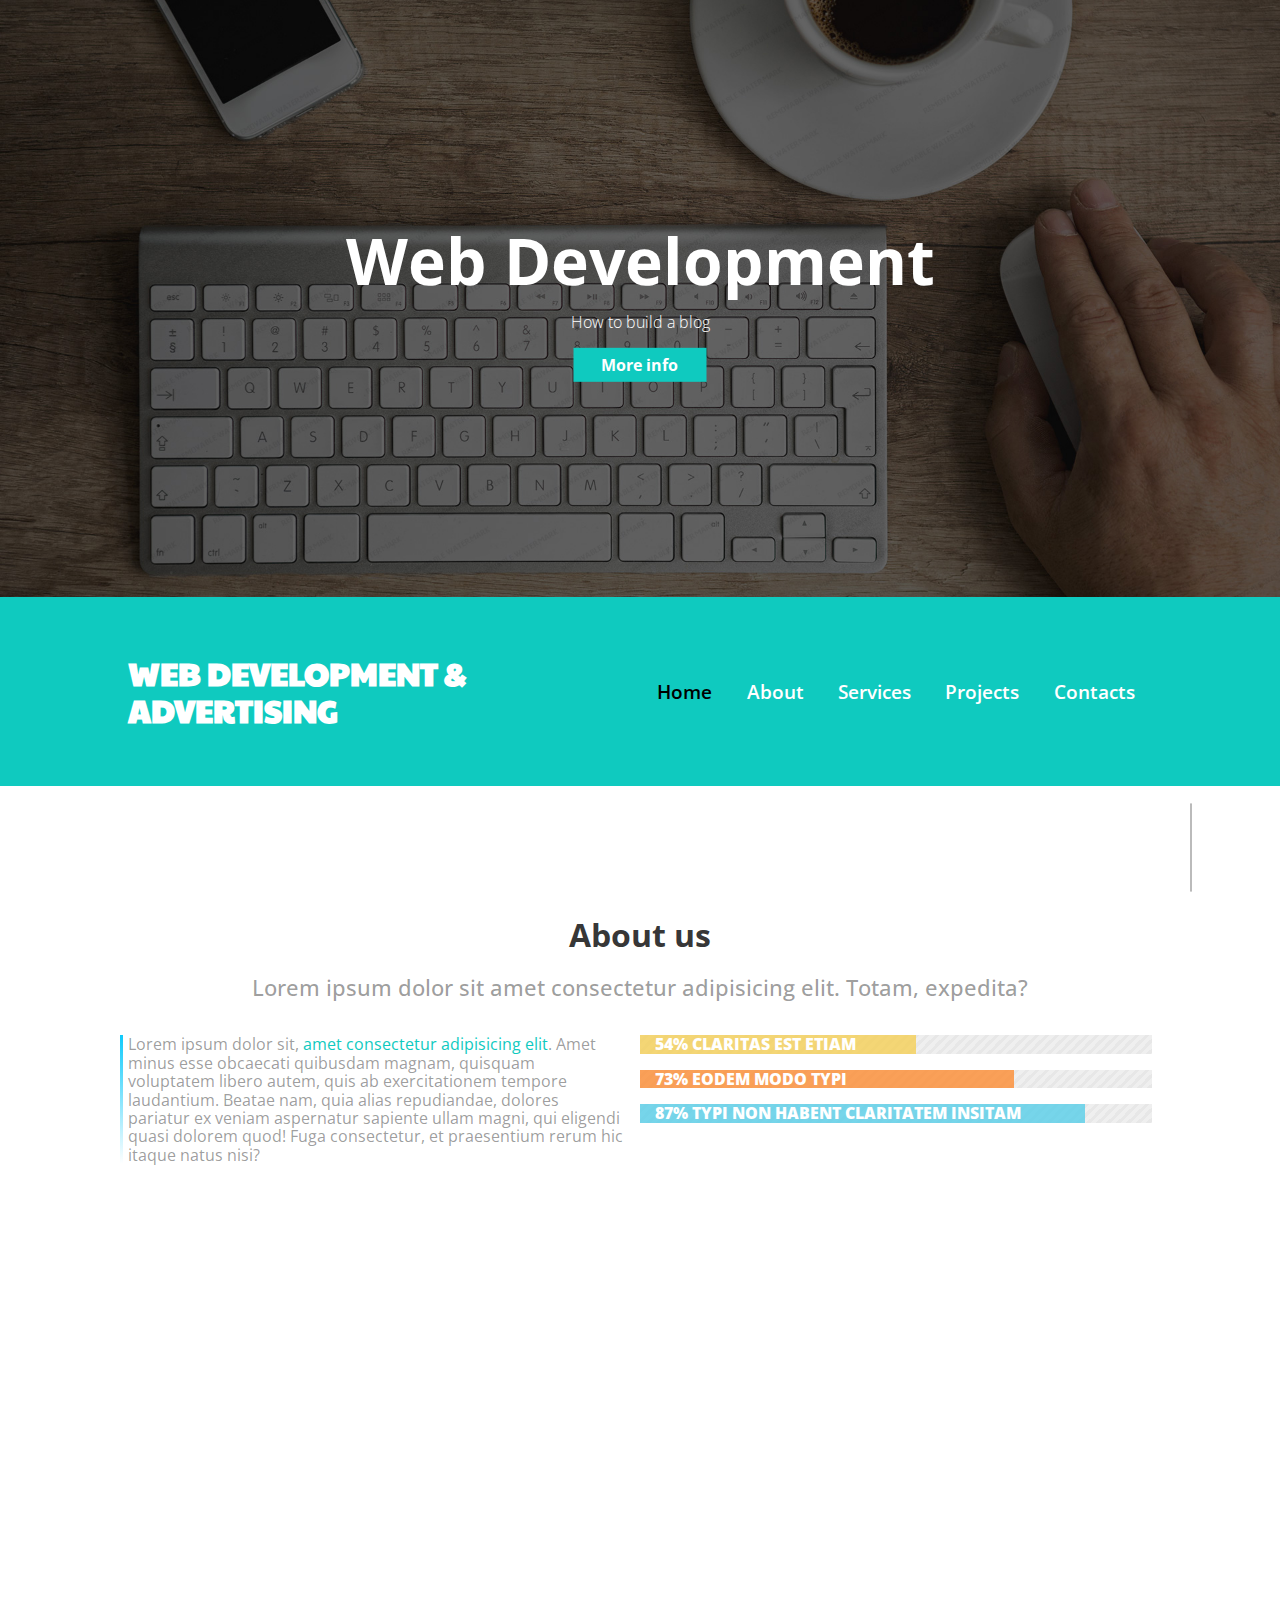
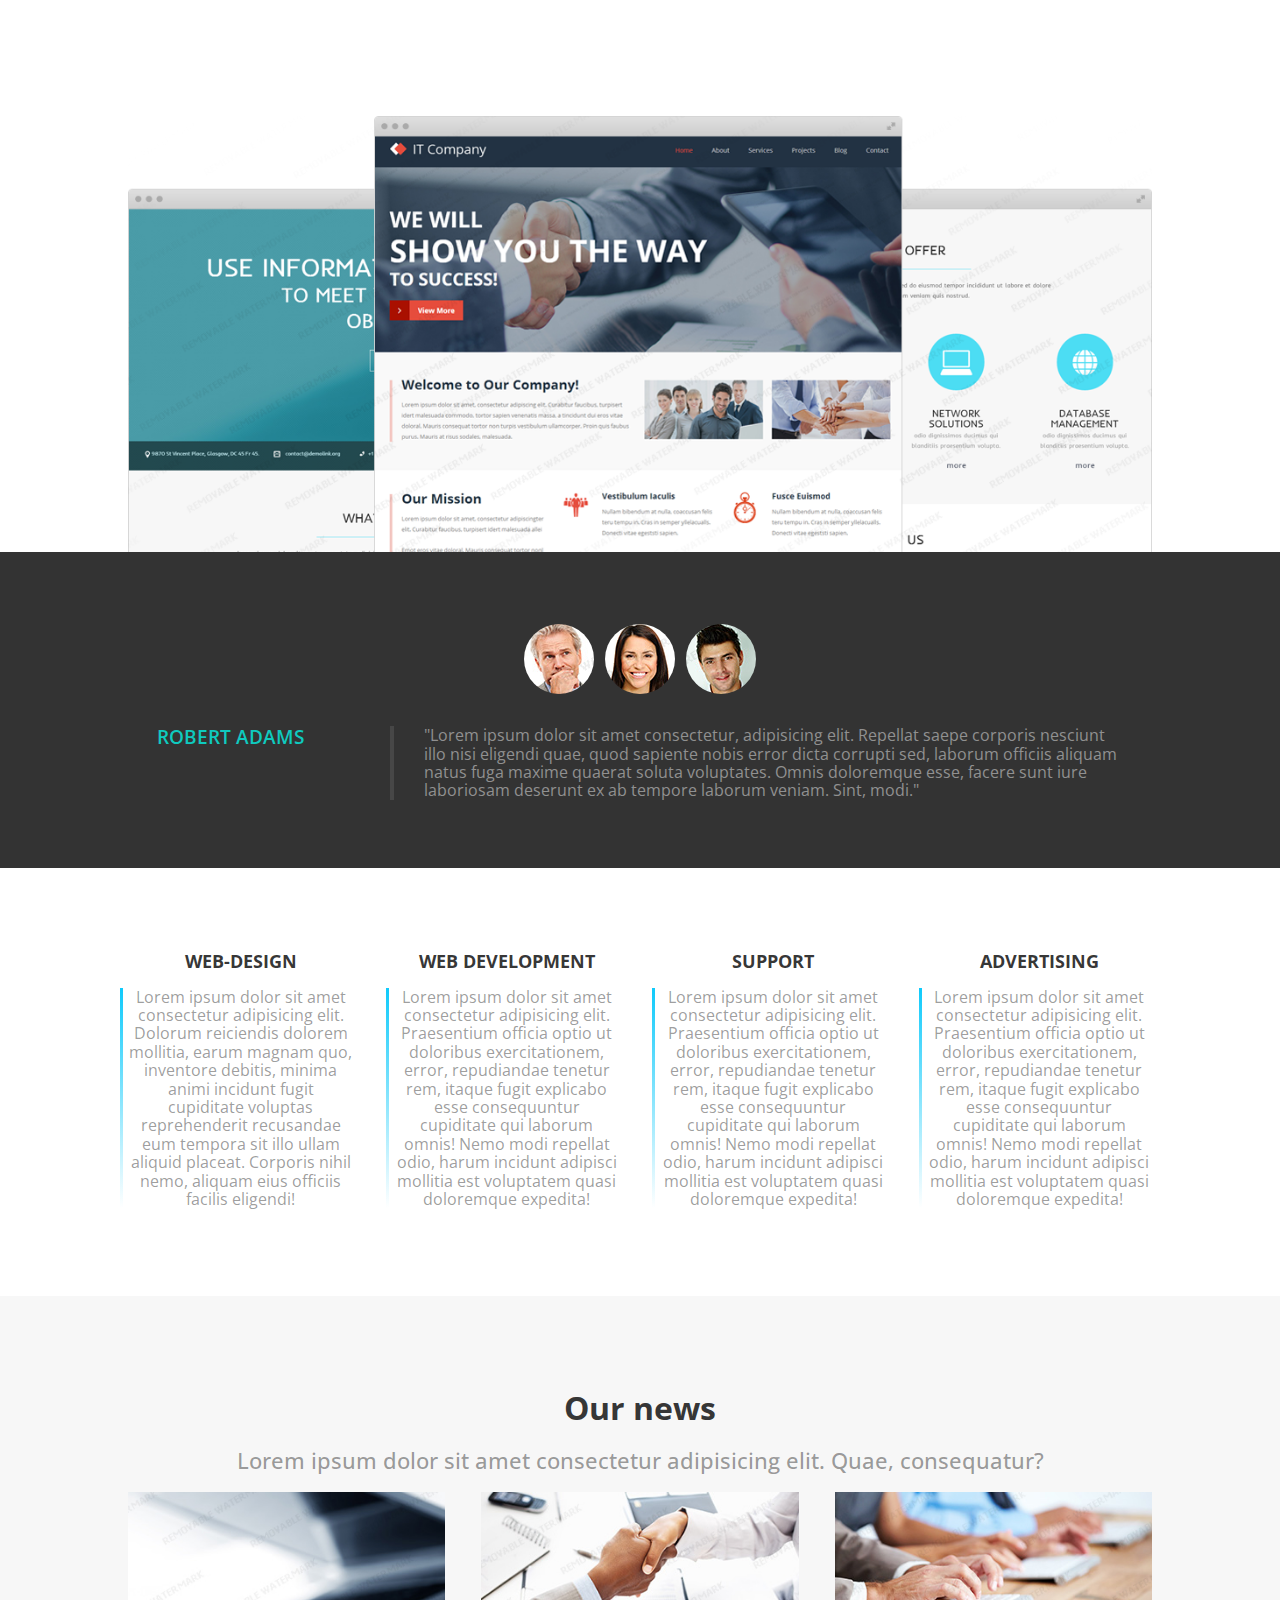
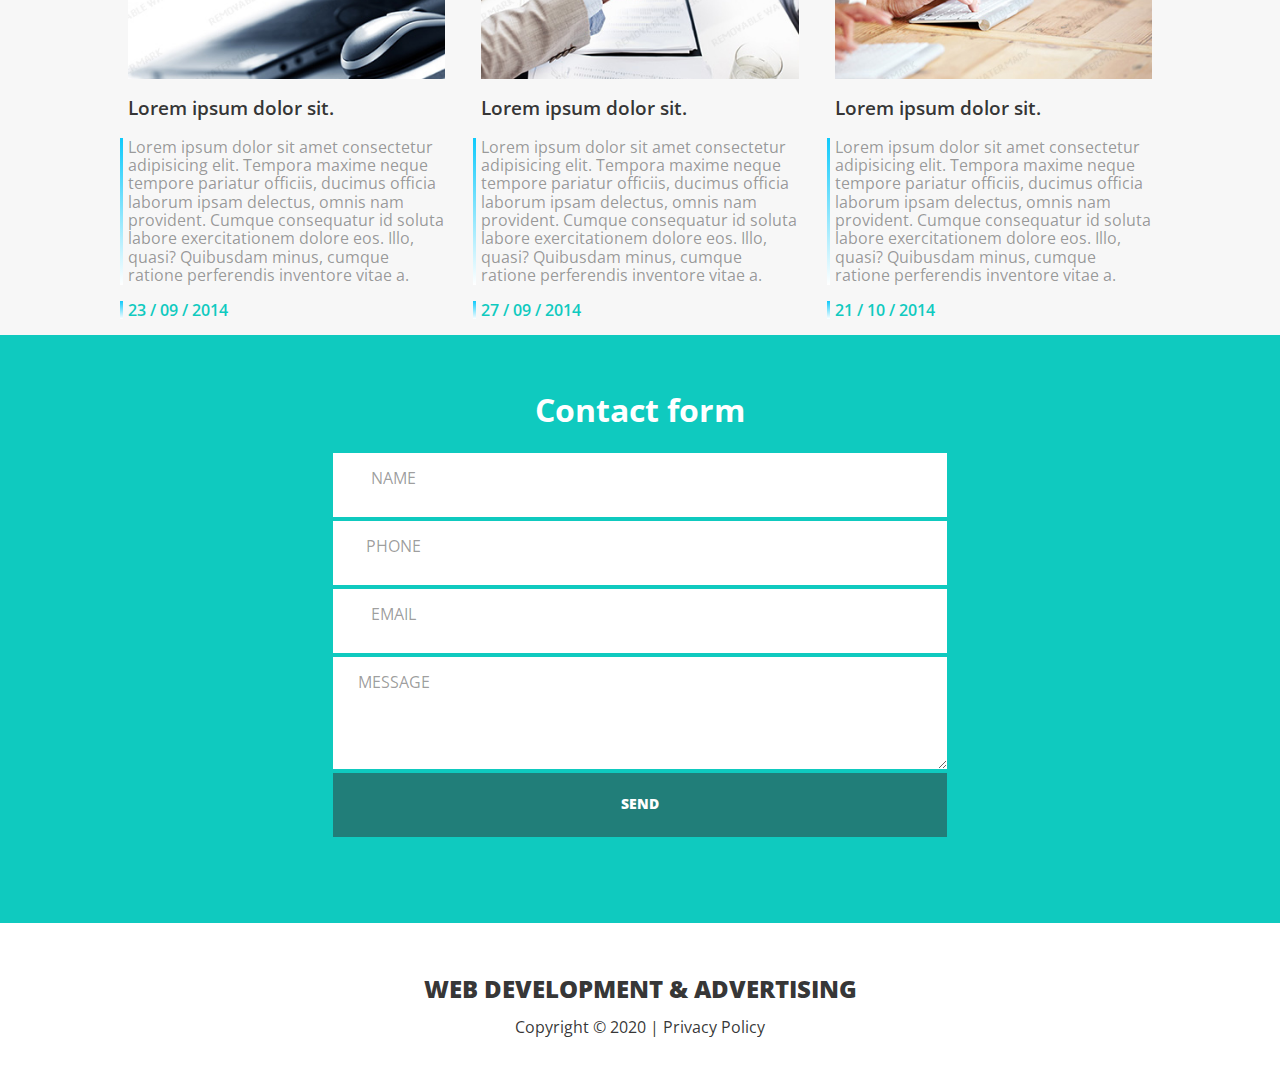
==== commit 9a8a8832: "mouseover vs mouseenter; mouseout vs mouseleave; ajout icone retour home" ====
--- a/index-corr.html
+++ b/index-corr.html
@@ -21,8 +21,10 @@
         <!-- diaporama -->
         <section>
             <img src="images/index-slide01.jpg" alt="Clavier">
-            <span class="moins">&#10094;</span>
-            <span class="plus">&#10095;</span>
+            <i class="las la-chevron-right"></i>
+            <i class="las la-chevron-left"></i>
+            <!-- <span class="moins">&#10094;</span>
+            <span class="plus">&#10095;</span> -->
             
             <!-- Globe et titres -->
             <div>
@@ -61,19 +63,23 @@
             </select>
             <!-- Navigation tablette et ordi -->
             <ul>
-                <li><a href="#">Home</a></li>
-                <li><a href="#">About</a></li>
-                <li><a href="#">Services</a></li>
-                <li><a href="#">Projects</a></li>
-                <li><a href="#">Contacts</a></li>
+                <li><a href="index-corr.html">Home</a></li>
+                <li><a href="#about">About</a></li>
+                <li><a href="#services">Services</a></li>
+                <li><a href="#projects">Projects</a></li>
+                <li><a href="#contacts">Contacts</a></li>
             </ul>
 
             <!-- <i class="las la-caret-down"></i> -->
         </nav><!-- Fin navigation -->
     </header>
+
+    <a href="index-corr.html"><i class="las la-angle-double-up"></i></a>
+
     <main>
+        
         <!-- about us -->
-        <section>
+        <section id="about">
 
             <h1>About us</h1>
             <h2>Lorem ipsum dolor sit amet consectetur adipisicing elit. Totam, expedita?</h2>
@@ -157,7 +163,7 @@
         </section><!-- Robert Adams -->
 
         <!-- services -->
-        <section>
+        <section id="services">
 
             <div>
                 <article>
@@ -223,7 +229,7 @@
         <!--Fin services -->
 
         <!-- our news -->
-        <section>
+        <section id="projects">
 
             <h1>Our news</h1>
             <h2>Lorem ipsum dolor sit amet consectetur adipisicing elit. Quae, consequatur?</h2>
@@ -285,7 +291,7 @@
 
 
         <!-- contacts -->
-        <section>
+        <section id="contacts">
             <h1>Contact form</h1>
             <form action="#">
                 <div>
--- a/css/styles-sass.min.css
+++ b/css/styles-sass.min.css
@@ -1,2 +1,2 @@
-body{font-family:'Open Sans', sans-serif;margin:0}body img{vertical-align:middle}body header{color:white}body header section{text-align:center;position:relative}body header section img{width:100%}body header section .moins{font-size:75px;color:white;position:absolute;top:50%;left:30px;-webkit-transform:translateY(-50%);transform:translateY(-50%)}body header section .plus{font-size:75px;color:white;position:absolute;top:50%;right:30px;-webkit-transform:translateY(-50%);transform:translateY(-50%)}body header section div{position:absolute;left:50%}body header section div:first-of-type{top:50%;-webkit-transform:translate(-50%, -50%);transform:translate(-50%, -50%)}body header section div:first-of-type .la-globe{font-weight:700;font-size:135px;color:#dcdcdc;-webkit-animation:tourne 15s linear infinite, couleur 5s infinite;animation:tourne 15s linear infinite, couleur 5s infinite}@-webkit-keyframes tourne{from{-webkit-transform:rotateZ(0);transform:rotateZ(0)}to{-webkit-transform:rotateZ(360deg);transform:rotateZ(360deg)}}@keyframes tourne{from{-webkit-transform:rotateZ(0);transform:rotateZ(0)}to{-webkit-transform:rotateZ(360deg);transform:rotateZ(360deg)}}@-webkit-keyframes couleur{0%{color:red}33%{color:green}66%{color:blue}100%{color:red}}@keyframes couleur{0%{color:red}33%{color:green}66%{color:blue}100%{color:red}}body header section div:first-of-type>h1,body header section div:first-of-type>h2,body header section div:first-of-type>a{display:none}@media screen and (min-width: 1200px){body header section div:first-of-type>h1,body header section div:first-of-type>h2,body header section div:first-of-type>a{display:inherit}body header section div:first-of-type>h1{font-size:4rem;margin-top:0.5rem;margin-bottom:1rem}body header section div:first-of-type>h2{font-size:1rem;font-weight:lighter;margin-top:0.5rem;margin-bottom:1rem}body header section div:first-of-type>a{text-decoration:none;color:white;font-weight:bold;background-color:#0fcabf;padding:8px;width:20%;margin:auto}}body header section div+div{bottom:8px;-webkit-transform:translateX(-50%);transform:translateX(-50%);color:#dcdcdc}body header nav{background-color:#0fcabf;padding:36px}body header nav h1{font-family:'Paytone One', sans-serif;text-align:center;text-transform:uppercase}body header nav ul{display:none}@media screen and (min-width: 768px){body header nav ul{display:-webkit-box;display:-ms-flexbox;display:flex;-ms-flex-pack:distribute;justify-content:space-around;margin:50px 70px 0 70px;padding:0px}body header nav ul li{list-style:none}body header nav ul li a{color:white;text-decoration:none;font-weight:600;font-size:1.2rem}body header nav ul li:first-child a{color:black}}body header nav select{width:100%;height:30px;border:none}@media screen and (min-width: 768px){body header nav select{display:none}}@media screen and (min-width: 1200px){body header nav{padding-left:10%;padding-right:10%;display:-webkit-box;display:-ms-flexbox;display:flex;-ms-flex-pack:distribute;justify-content:space-around}body header nav h1{width:50%;text-align:left}body header nav ul{width:50%;margin:auto}}body main section{text-align:center;padding:36px}body main section h1{color:rgba(0,0,0,0.8);font-size:2rem}body main section h2{color:rgba(0,0,0,0.4);font-size:1.4rem;font-weight:500}body main section>div article{text-align:left;color:rgba(0,0,0,0.4);font-size:1rem}body main section>div article p{position:relative}body main section>div article p::before{content:'';width:3px;height:100%;position:absolute;background-image:-webkit-gradient(linear, left top, left bottom, from(#0fcafb), to(white));background-image:linear-gradient(#0fcafb, white);left:-8px}body main section>div article p>a{color:#0fcabf;text-decoration:none}body main section>div aside .bar{width:100%;margin-bottom:10px;background:linear-gradient(-45deg, #e7e7e7 25%, #efefef 25%, #efefef 50%, #e7e7e7 50%, #e7e7e7 75%, #efefef 75%, #efefef);background-size:10px 10px}body main section>div aside .bar .jaune,body main section>div aside .bar .orange,body main section>div aside .bar .bleu{-webkit-box-sizing:border-box;box-sizing:border-box}body main section>div aside .bar .jaune p,body main section>div aside .bar .orange p,body main section>div aside .bar .bleu p{text-align:center;color:white;font-weight:800;font-size:1rem;text-transform:uppercase}body main section>div aside .bar .jaune p span,body main section>div aside .bar .orange p span,body main section>div aside .bar .bleu p span{display:none}@media screen and (min-width: 1200px){body main section>div aside .bar .jaune p,body main section>div aside .bar .orange p,body main section>div aside .bar .bleu p{text-align:left;padding-left:15px}body main section>div aside .bar .jaune p span,body main section>div aside .bar .orange p span,body main section>div aside .bar .bleu p span{display:inline}}body main section>div aside .bar .jaune{width:54%;background-color:rgba(245,207,86,0.8)}body main section>div aside .bar .orange{width:73%;background-color:rgba(252,140,50,0.8)}body main section>div aside .bar .bleu{width:87%;background-color:rgba(88,206,232,0.8)}@media screen and (min-width: 768px){body main section:first-of-type>div{display:-webkit-box;display:-ms-flexbox;display:flex}body main section:first-of-type>div article{-webkit-box-flex:1;-ms-flex:1;flex:1}body main section:first-of-type>div article p{margin-right:16px}body main section:first-of-type>div aside{-webkit-box-flex:1;-ms-flex:1;flex:1}}body main section:nth-of-type(2){padding:36px 36px 0 36px;background-image:url("../images/parallax_01.jpg");background-position:center;background-size:cover;background-repeat:no-repeat;background-attachment:fixed}body main section:nth-of-type(2) img{width:100%}body main section:nth-of-type(2) h1{color:white}body main section:nth-of-type(2) h2{color:white;font-weight:500;padding-bottom:75px}@media screen and (min-width: 1200px){body main section:nth-of-type(2){height:100vh;position:relative}body main section:nth-of-type(2) h1,body main section:nth-of-type(2) h2{display:none}body main section:nth-of-type(2) img{position:absolute;bottom:0;left:50%;width:80%;-webkit-transform:translateX(-50%);transform:translateX(-50%)}}body main section:nth-of-type(3){padding:72px 36px 36px 36px;background-color:#333333}body main section:nth-of-type(3) div{display:-webkit-box;display:-ms-flexbox;display:flex;-ms-flex-pack:distribute;justify-content:space-around;padding:0 15% 0 15%}@media screen and (min-width: 1200px){body main section:nth-of-type(3) div{padding:0 40% 0 40%}}body main section:nth-of-type(3) div img{border-radius:50%}body main section:nth-of-type(3) blockquote{display:-webkit-box;display:-ms-flexbox;display:flex;-ms-flex-wrap:wrap;flex-wrap:wrap}body main section:nth-of-type(3) blockquote p{color:#909090;text-align:left;-webkit-box-ordinal-group:3;-ms-flex-order:2;order:2}body main section:nth-of-type(3) blockquote>footer{color:#0fcabf;font-size:1.2rem;font-weight:600;text-transform:uppercase;text-align:left;-webkit-box-ordinal-group:2;-ms-flex-order:1;order:1}@media screen and (min-width: 768px){body main section:nth-of-type(3) blockquote{-ms-flex-wrap:wrap;flex-wrap:wrap;-webkit-box-pack:stretch;-ms-flex-pack:stretch;justify-content:stretch;margin-left:0;margin-right:0}body main section:nth-of-type(3) blockquote footer{-webkit-box-flex:1;-ms-flex:1;flex:1;margin-top:16px}body main section:nth-of-type(3) blockquote p{-webkit-box-flex:3;-ms-flex:3;flex:3;border-left:4px solid rgba(255,255,255,0.1);padding-left:30px}}@media screen and (min-width: 1200px){body main section:nth-of-type(3) blockquote{padding-left:10%;padding-right:10%}}body main section:nth-of-type(4){padding:72px 36px 72px 36px}@media screen and (min-width: 768px){body main section:nth-of-type(4)>div{display:-webkit-box;display:-ms-flexbox;display:flex;-webkit-box-pack:justify;-ms-flex-pack:justify;justify-content:space-between}body main section:nth-of-type(4)>div article{width:22%}}@media screen and (min-width: 1200px){body main section:nth-of-type(4){padding-left:10%;padding-right:10%}}body main section:nth-of-type(4) article{text-align:center}body main section:nth-of-type(4) article h1{font-size:1.1rem;text-transform:uppercase}body main section:nth-of-type(4) article .la-magic,body main section:nth-of-type(4) article .la-cog,body main section:nth-of-type(4) article .la-headset,body main section:nth-of-type(4) article .la-volume-up{color:rgba(0,0,0,0.8);font-size:3rem}body main section:nth-of-type(4) article a{text-decoration:none}body main section:nth-of-type(5){background-color:#f7f7f7;padding:72px 36px 0 36px}body main section:nth-of-type(5) h3{color:rgba(0,0,0,0.8);font-weight:600}body main section:nth-of-type(5) p{text-align:left}body main section:nth-of-type(5) time{color:#0fcabf;font-weight:600}body main section:nth-of-type(5) img{width:100%}@media screen and (min-width: 768px){body main section:nth-of-type(5) div{display:-webkit-box;display:-ms-flexbox;display:flex;-webkit-box-pack:justify;-ms-flex-pack:justify;justify-content:space-between}body main section:nth-of-type(5) div article{width:31%}}@media screen and (min-width: 1200px){body main section:nth-of-type(5){padding-left:10%;padding-right:10%}}body main section:nth-of-type(6){background-color:#0fcabf}body main section:nth-of-type(6) h1{color:white}body main section:nth-of-type(6) div{display:-webkit-box;display:-ms-flexbox;display:flex}body main section:nth-of-type(6) label{-webkit-box-flex:1;-ms-flex:1;flex:1;background-color:white;height:4rem;margin-top:2px;margin-bottom:2px;color:rgba(0,0,0,0.4);text-transform:uppercase;text-align:center}body main section:nth-of-type(6) input,body main section:nth-of-type(6) textarea{-webkit-box-flex:4;-ms-flex:4;flex:4;border:none;margin-top:2px;margin-bottom:2px}body main section:nth-of-type(6) button{border:none;background-color:#217e79;color:white;width:100%;height:4rem;font-size:0.9rem;text-transform:uppercase;font-weight:900;margin-top:2px;margin-bottom:50px}body main section:nth-of-type(6) form div:nth-child(4) label{height:7rem}@media screen and (min-width: 768px){body main section:nth-of-type(6) form{width:60%;margin:auto}}@media screen and (min-width: 1200px){body main section{padding-left:10%;padding-right:10%}}body>footer{padding:36px 36px 36px 36px;text-align:center;color:rgba(0,0,0,0.8)}body>footer h1{font-size:1.5rem;font-weight:900;text-transform:uppercase}body>footer a{text-decoration:none;color:rgba(0,0,0,0.8)}body>footer a[href*='facebook.com']{color:#3b5998}body>footer a[href*='twitter.com']{color:#1da1f2}
+body{font-family:'Open Sans', sans-serif;margin:0}body img{vertical-align:middle}body header{color:white}body header section{text-align:center;position:relative}body header section img{width:100%}body header section .la-chevron-left{font-size:75px;color:white;position:absolute;top:50%;left:30px;-webkit-transform:translateY(-50%);transform:translateY(-50%)}body header section .la-chevron-right{font-size:75px;color:white;position:absolute;top:50%;right:30px;-webkit-transform:translateY(-50%);transform:translateY(-50%)}body header section div{position:absolute;left:50%}body header section div:first-of-type{top:50%;-webkit-transform:translate(-50%, -50%);transform:translate(-50%, -50%)}body header section div:first-of-type .la-globe{font-weight:700;font-size:135px;color:#dcdcdc;-webkit-animation:tourne 15s linear infinite, couleur 5s infinite;animation:tourne 15s linear infinite, couleur 5s infinite}@-webkit-keyframes tourne{from{-webkit-transform:rotateZ(0);transform:rotateZ(0)}to{-webkit-transform:rotateZ(360deg);transform:rotateZ(360deg)}}@keyframes tourne{from{-webkit-transform:rotateZ(0);transform:rotateZ(0)}to{-webkit-transform:rotateZ(360deg);transform:rotateZ(360deg)}}@-webkit-keyframes couleur{0%{color:red}33%{color:green}66%{color:blue}100%{color:red}}@keyframes couleur{0%{color:red}33%{color:green}66%{color:blue}100%{color:red}}body header section div:first-of-type>h1,body header section div:first-of-type>h2,body header section div:first-of-type>a{display:none}@media screen and (min-width: 1200px){body header section div:first-of-type>h1,body header section div:first-of-type>h2,body header section div:first-of-type>a{display:inherit}body header section div:first-of-type>h1{font-size:4rem;margin-top:0.5rem;margin-bottom:1rem}body header section div:first-of-type>h2{font-size:1rem;font-weight:lighter;margin-top:0.5rem;margin-bottom:1rem}body header section div:first-of-type>a{text-decoration:none;color:white;font-weight:bold;background-color:#0fcabf;padding:8px;width:20%;margin:auto}}body header section div+div{bottom:8px;-webkit-transform:translateX(-50%);transform:translateX(-50%);color:#dcdcdc}body header nav{background-color:#0fcabf;padding:36px}body header nav h1{font-family:'Paytone One', sans-serif;text-align:center;text-transform:uppercase}body header nav ul{display:none}@media screen and (min-width: 768px){body header nav ul{display:-webkit-box;display:-ms-flexbox;display:flex;-ms-flex-pack:distribute;justify-content:space-around;margin:50px 70px 0 70px;padding:0px}body header nav ul li{list-style:none}body header nav ul li a{color:white;text-decoration:none;font-weight:600;font-size:1.2rem}body header nav ul li:first-child a{color:black}}body header nav select{width:100%;height:30px;border:none}@media screen and (min-width: 768px){body header nav select{display:none}}@media screen and (min-width: 1200px){body header nav{padding-left:10%;padding-right:10%;display:-webkit-box;display:-ms-flexbox;display:flex;-ms-flex-pack:distribute;justify-content:space-around}body header nav h1{width:50%;text-align:left}body header nav ul{width:50%;margin:auto}}body>a{position:-webkit-sticky;position:sticky;top:95%;left:93%;z-index:1}body>a .la-angle-double-up{font-size:4rem;text-decoration:none;color:rgba(128,128,128,0.534);border:1px solid rgba(128,128,128,0.534);border-radius:7px}body>a .la-angle-double-up:hover{-webkit-box-shadow:0 0 10px rgba(128,128,128,0.534);box-shadow:0 0 10px rgba(128,128,128,0.534)}body main section{text-align:center;padding:36px}body main section h1{color:rgba(0,0,0,0.8);font-size:2rem}body main section h2{color:rgba(0,0,0,0.4);font-size:1.4rem;font-weight:500}body main section>div article{text-align:left;color:rgba(0,0,0,0.4);font-size:1rem}body main section>div article p{position:relative}body main section>div article p::before{content:'';width:3px;height:100%;position:absolute;background-image:-webkit-gradient(linear, left top, left bottom, from(#0fcafb), to(white));background-image:linear-gradient(#0fcafb, white);left:-8px}body main section>div article p>a{color:#0fcabf;text-decoration:none}body main section>div aside .bar{width:100%;margin-bottom:10px;background:linear-gradient(-45deg, #e7e7e7 25%, #efefef 25%, #efefef 50%, #e7e7e7 50%, #e7e7e7 75%, #efefef 75%, #efefef);background-size:10px 10px}body main section>div aside .bar .jaune,body main section>div aside .bar .orange,body main section>div aside .bar .bleu{-webkit-box-sizing:border-box;box-sizing:border-box}body main section>div aside .bar .jaune p,body main section>div aside .bar .orange p,body main section>div aside .bar .bleu p{text-align:center;color:white;font-weight:800;font-size:1rem;text-transform:uppercase}body main section>div aside .bar .jaune p span,body main section>div aside .bar .orange p span,body main section>div aside .bar .bleu p span{display:none}@media screen and (min-width: 1200px){body main section>div aside .bar .jaune p,body main section>div aside .bar .orange p,body main section>div aside .bar .bleu p{text-align:left;padding-left:15px}body main section>div aside .bar .jaune p span,body main section>div aside .bar .orange p span,body main section>div aside .bar .bleu p span{display:inline}}body main section>div aside .bar .jaune{width:54%;background-color:rgba(245,207,86,0.8)}body main section>div aside .bar .orange{width:73%;background-color:rgba(252,140,50,0.8)}body main section>div aside .bar .bleu{width:87%;background-color:rgba(88,206,232,0.8)}@media screen and (min-width: 768px){body main section:first-of-type>div{display:-webkit-box;display:-ms-flexbox;display:flex}body main section:first-of-type>div article{-webkit-box-flex:1;-ms-flex:1;flex:1}body main section:first-of-type>div article p{margin-right:16px}body main section:first-of-type>div aside{-webkit-box-flex:1;-ms-flex:1;flex:1}}body main section:nth-of-type(2){padding:36px 36px 0 36px;background-image:url("../images/parallax_01.jpg");background-position:center;background-size:cover;background-repeat:no-repeat;background-attachment:fixed}body main section:nth-of-type(2) img{width:100%}body main section:nth-of-type(2) h1{color:white}body main section:nth-of-type(2) h2{color:white;font-weight:500;padding-bottom:75px}@media screen and (min-width: 1200px){body main section:nth-of-type(2){height:100vh;position:relative}body main section:nth-of-type(2) h1,body main section:nth-of-type(2) h2{display:none}body main section:nth-of-type(2) img{position:absolute;bottom:0;left:50%;width:80%;-webkit-transform:translateX(-50%);transform:translateX(-50%)}}body main section:nth-of-type(3){padding:72px 36px 36px 36px;background-color:#333333}body main section:nth-of-type(3) div{display:-webkit-box;display:-ms-flexbox;display:flex;-ms-flex-pack:distribute;justify-content:space-around;padding:0 15% 0 15%}@media screen and (min-width: 1200px){body main section:nth-of-type(3) div{padding:0 40% 0 40%}}body main section:nth-of-type(3) div img{border-radius:50%}body main section:nth-of-type(3) blockquote{display:-webkit-box;display:-ms-flexbox;display:flex;-ms-flex-wrap:wrap;flex-wrap:wrap}body main section:nth-of-type(3) blockquote p{color:#909090;text-align:left;-webkit-box-ordinal-group:3;-ms-flex-order:2;order:2}body main section:nth-of-type(3) blockquote>footer{color:#0fcabf;font-size:1.2rem;font-weight:600;text-transform:uppercase;text-align:left;-webkit-box-ordinal-group:2;-ms-flex-order:1;order:1}@media screen and (min-width: 768px){body main section:nth-of-type(3) blockquote{-ms-flex-wrap:wrap;flex-wrap:wrap;-webkit-box-pack:stretch;-ms-flex-pack:stretch;justify-content:stretch;margin-left:0;margin-right:0}body main section:nth-of-type(3) blockquote footer{-webkit-box-flex:1;-ms-flex:1;flex:1;margin-top:16px}body main section:nth-of-type(3) blockquote p{-webkit-box-flex:3;-ms-flex:3;flex:3;border-left:4px solid rgba(255,255,255,0.1);padding-left:30px}}@media screen and (min-width: 1200px){body main section:nth-of-type(3) blockquote{padding-left:10%;padding-right:10%}}body main section:nth-of-type(4){padding:72px 36px 72px 36px}@media screen and (min-width: 768px){body main section:nth-of-type(4)>div{display:-webkit-box;display:-ms-flexbox;display:flex;-webkit-box-pack:justify;-ms-flex-pack:justify;justify-content:space-between}body main section:nth-of-type(4)>div article{width:22%}}@media screen and (min-width: 1200px){body main section:nth-of-type(4){padding-left:10%;padding-right:10%}}body main section:nth-of-type(4) article{text-align:center}body main section:nth-of-type(4) article h1{font-size:1.1rem;text-transform:uppercase}body main section:nth-of-type(4) article .la-magic,body main section:nth-of-type(4) article .la-cog,body main section:nth-of-type(4) article .la-headset,body main section:nth-of-type(4) article .la-volume-up{color:rgba(0,0,0,0.8);font-size:3rem}body main section:nth-of-type(4) article a{text-decoration:none}body main section:nth-of-type(5){background-color:#f7f7f7;padding:72px 36px 0 36px}body main section:nth-of-type(5) h3{color:rgba(0,0,0,0.8);font-weight:600}body main section:nth-of-type(5) p{text-align:left}body main section:nth-of-type(5) time{color:#0fcabf;font-weight:600}body main section:nth-of-type(5) img{width:100%}@media screen and (min-width: 768px){body main section:nth-of-type(5) div{display:-webkit-box;display:-ms-flexbox;display:flex;-webkit-box-pack:justify;-ms-flex-pack:justify;justify-content:space-between}body main section:nth-of-type(5) div article{width:31%}}@media screen and (min-width: 1200px){body main section:nth-of-type(5){padding-left:10%;padding-right:10%}}body main section:nth-of-type(6){background-color:#0fcabf}body main section:nth-of-type(6) h1{color:white}body main section:nth-of-type(6) div{display:-webkit-box;display:-ms-flexbox;display:flex}body main section:nth-of-type(6) label{-webkit-box-flex:1;-ms-flex:1;flex:1;background-color:white;height:4rem;margin-top:2px;margin-bottom:2px;color:rgba(0,0,0,0.4);text-transform:uppercase;text-align:center}body main section:nth-of-type(6) input,body main section:nth-of-type(6) textarea{-webkit-box-flex:4;-ms-flex:4;flex:4;border:none;margin-top:2px;margin-bottom:2px}body main section:nth-of-type(6) button{border:none;background-color:#217e79;color:white;width:100%;height:4rem;font-size:0.9rem;text-transform:uppercase;font-weight:900;margin-top:2px;margin-bottom:50px}body main section:nth-of-type(6) form div:nth-child(4) label{height:7rem}@media screen and (min-width: 768px){body main section:nth-of-type(6) form{width:60%;margin:auto}}@media screen and (min-width: 1200px){body main section{padding-left:10%;padding-right:10%}}body>footer{padding:36px 36px 36px 36px;text-align:center;color:rgba(0,0,0,0.8)}body>footer h1{font-size:1.5rem;font-weight:900;text-transform:uppercase}body>footer a{text-decoration:none;color:rgba(0,0,0,0.8)}body>footer a[href*='facebook.com']{color:#3b5998}body>footer a[href*='twitter.com']{color:#1da1f2}
 /*# sourceMappingURL=styles-sass.min.css.map */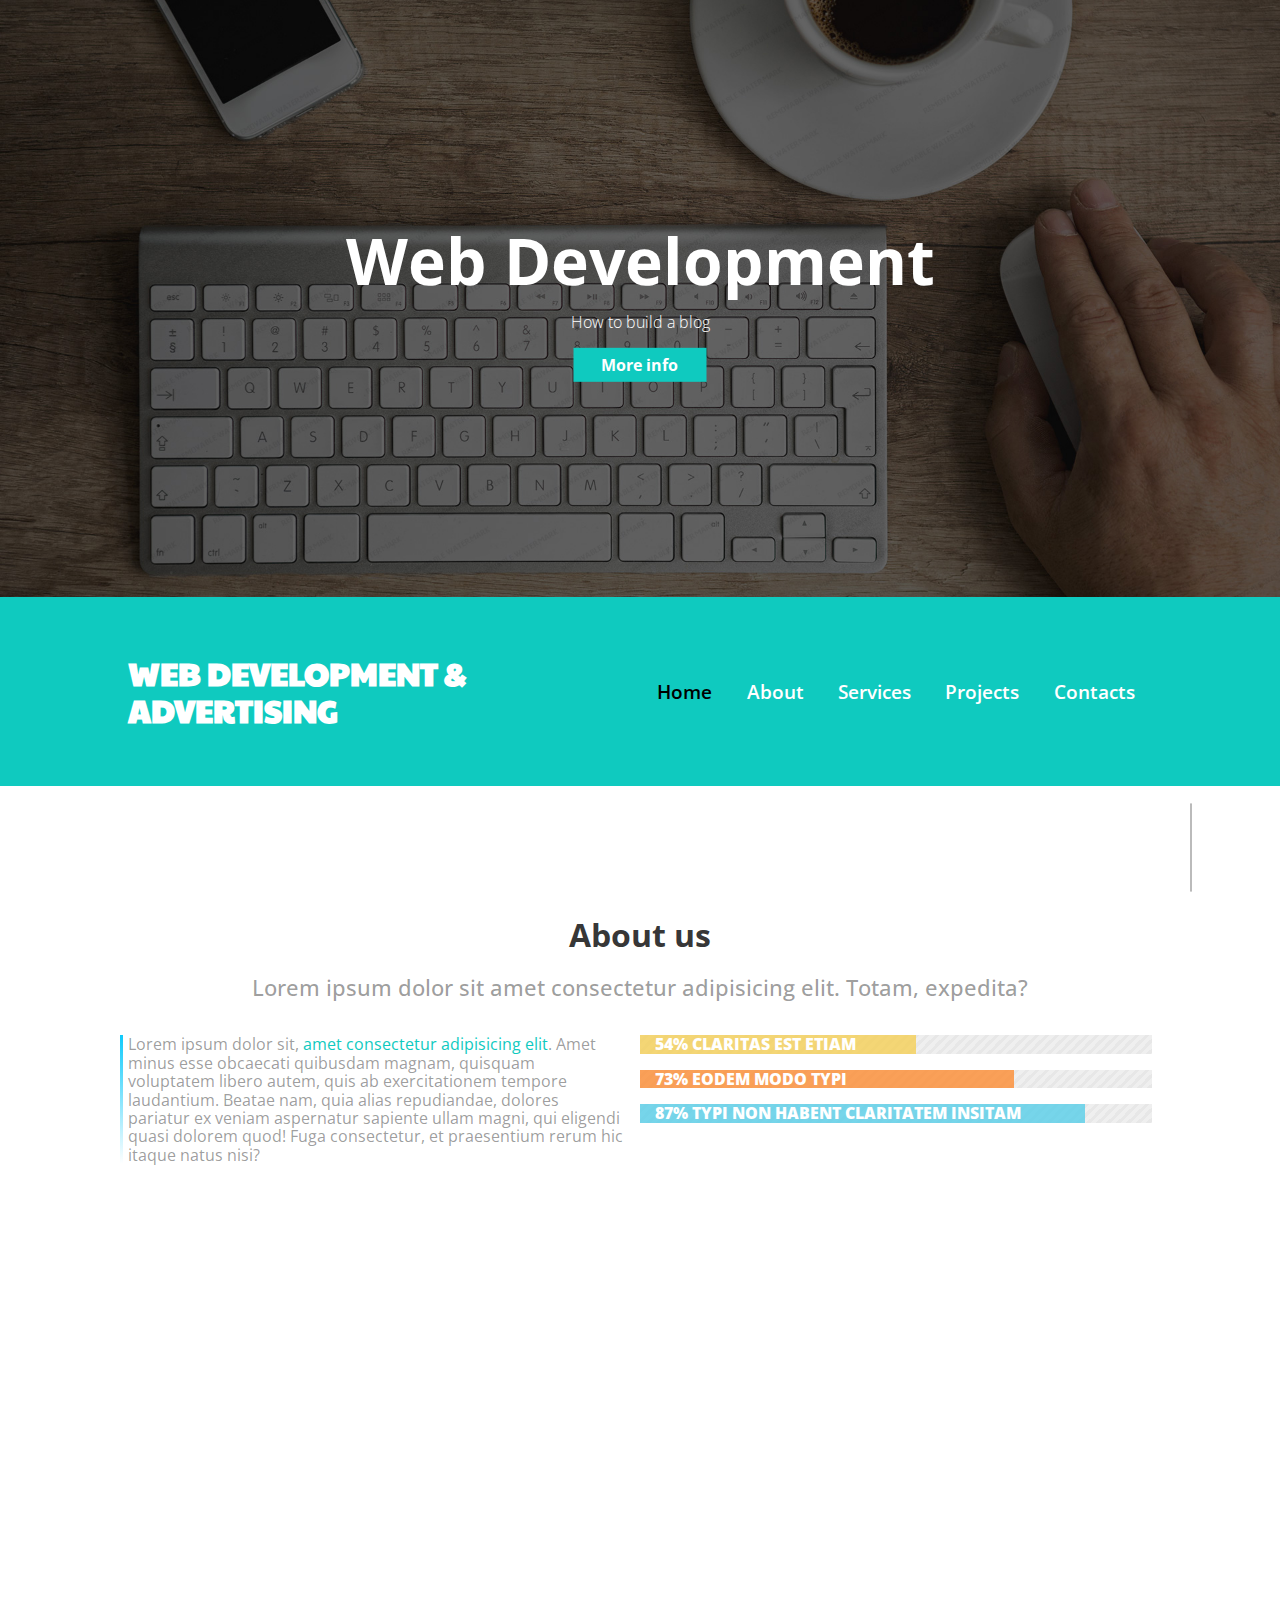
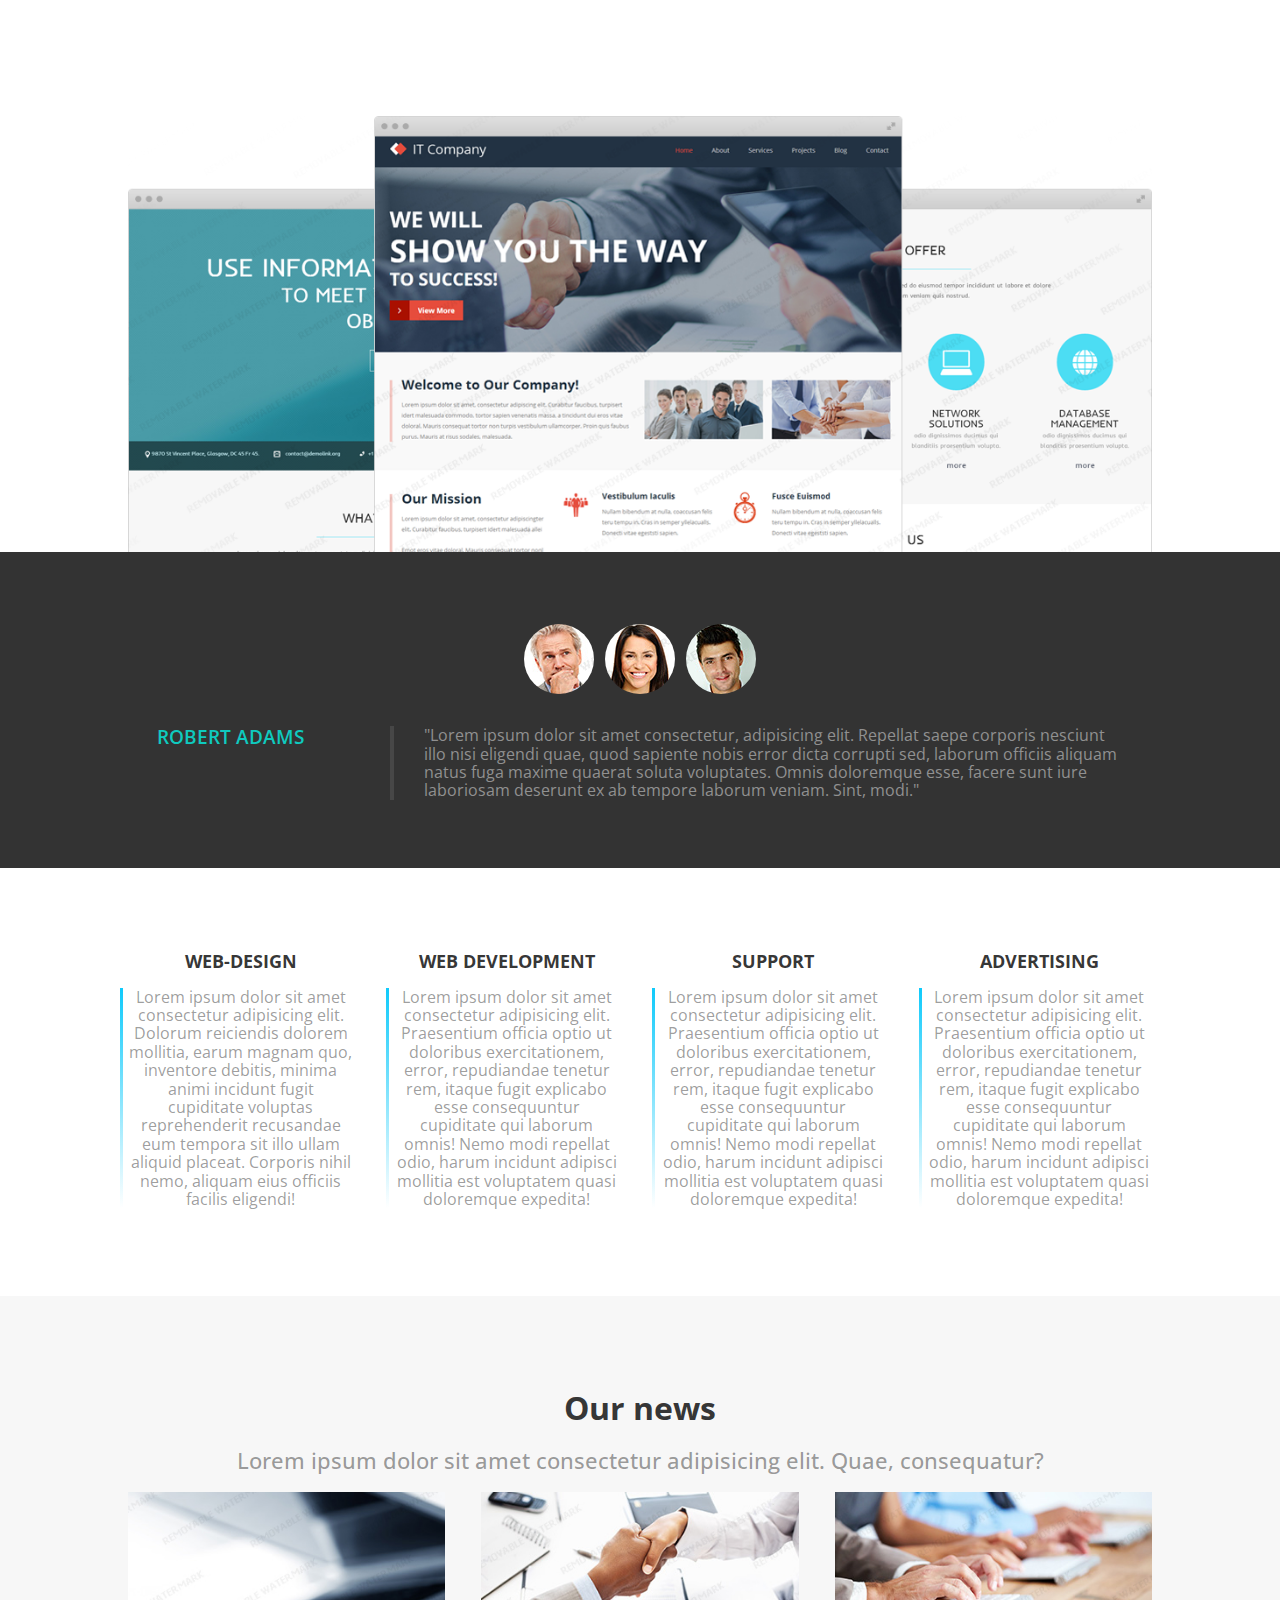
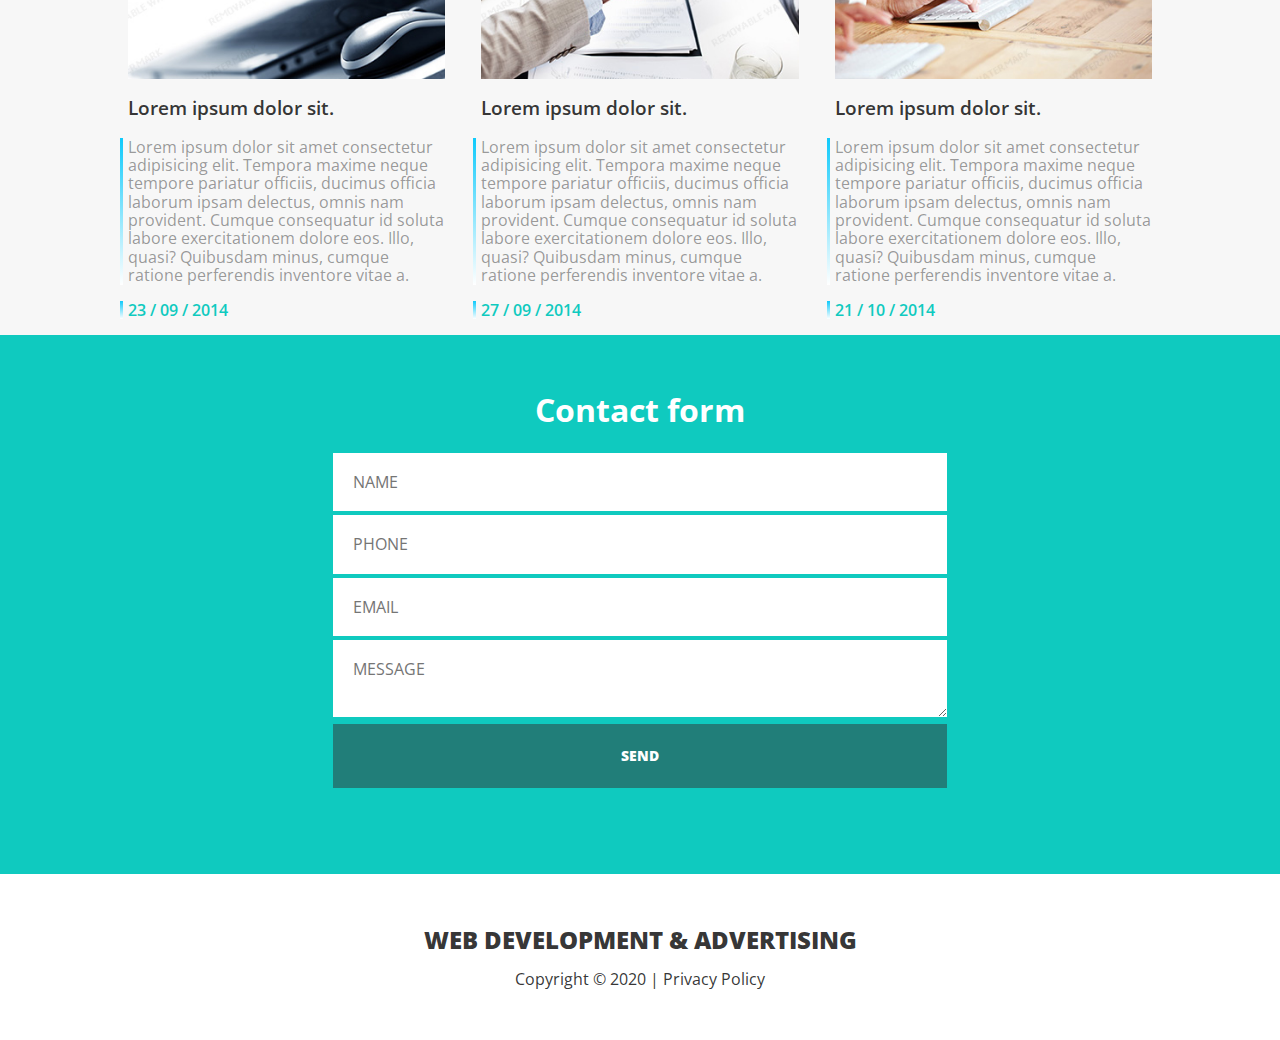
==== commit 06ba9fc7: "ajout fleche back home + diapo ok" ====
--- a/index-corr.html
+++ b/index-corr.html
@@ -25,7 +25,7 @@
             <i class="las la-chevron-left"></i>
             <!-- <span class="moins">&#10094;</span>
             <span class="plus">&#10095;</span> -->
-            
+
             <!-- Globe et titres -->
             <div>
                 <i class="las la-globe"></i>
@@ -77,7 +77,7 @@
     <a href="index-corr.html"><i class="las la-angle-double-up"></i></a>
 
     <main>
-        
+
         <!-- about us -->
         <section id="about">
 
@@ -294,41 +294,30 @@
         <section id="contacts">
             <h1>Contact form</h1>
             <form action="#">
-                <div>
-                    <label for="name">
-                        <p>
-                            Name
-                        </p>
-                    </label>
-                    <input type="text" id="name" name="name" required>
-                </div>
-
-                <div>
-                    <label for="phone">
-                        <p>
-                            Phone
-                        </p>
-                    </label>
-                    <input type="tel" id="phone" name="phone" pattern="[0-9]{10}" required>
-                </div>
-
-                <div>
-                    <label for="courriel">
-                        <p>
-                            Email
-                        </p>
-                    </label>
-                    <input type="email" id="courriel" name="courriel" required>
-                </div>
-
-                <div>
-                    <label for="message">
-                        <p>
-                            Message
-                        </p>
-                    </label>
-                    <textarea id="message" required></textarea>
-                </div>
+
+                <label for="name">
+
+                    <input type="text" id="name" name="name" placeholder="Name" required>
+
+                </label>
+
+                <label for="phone">
+
+                    <input type="tel" id="phone" name="phone" pattern="[0-9]{10}" placeholder="Phone" required>
+
+                </label>
+
+                <label for="courriel">
+
+                    <input type="email" id="courriel" name="courriel" placeholder="Email" required>
+
+                </label>
+
+                <label for="message">
+
+                    <textarea id="message" placeholder="Message" required></textarea>
+
+                </label>
 
                 <button type="submit">Send</button>
             </form>
@@ -356,7 +345,8 @@
 
     </footer>
 
-    <script src="js/diaporama_corr.js"></script>
+    <!-- <script src="js/diaporama_corr.js"></script> -->
+    <script src="js/new.js"></script>
 </body>
 
 </html>--- a/css/styles-sass.min.css
+++ b/css/styles-sass.min.css
@@ -1,2 +1,2 @@
-body{font-family:'Open Sans', sans-serif;margin:0}body img{vertical-align:middle}body header{color:white}body header section{text-align:center;position:relative}body header section img{width:100%}body header section .la-chevron-left{font-size:75px;color:white;position:absolute;top:50%;left:30px;-webkit-transform:translateY(-50%);transform:translateY(-50%)}body header section .la-chevron-right{font-size:75px;color:white;position:absolute;top:50%;right:30px;-webkit-transform:translateY(-50%);transform:translateY(-50%)}body header section div{position:absolute;left:50%}body header section div:first-of-type{top:50%;-webkit-transform:translate(-50%, -50%);transform:translate(-50%, -50%)}body header section div:first-of-type .la-globe{font-weight:700;font-size:135px;color:#dcdcdc;-webkit-animation:tourne 15s linear infinite, couleur 5s infinite;animation:tourne 15s linear infinite, couleur 5s infinite}@-webkit-keyframes tourne{from{-webkit-transform:rotateZ(0);transform:rotateZ(0)}to{-webkit-transform:rotateZ(360deg);transform:rotateZ(360deg)}}@keyframes tourne{from{-webkit-transform:rotateZ(0);transform:rotateZ(0)}to{-webkit-transform:rotateZ(360deg);transform:rotateZ(360deg)}}@-webkit-keyframes couleur{0%{color:red}33%{color:green}66%{color:blue}100%{color:red}}@keyframes couleur{0%{color:red}33%{color:green}66%{color:blue}100%{color:red}}body header section div:first-of-type>h1,body header section div:first-of-type>h2,body header section div:first-of-type>a{display:none}@media screen and (min-width: 1200px){body header section div:first-of-type>h1,body header section div:first-of-type>h2,body header section div:first-of-type>a{display:inherit}body header section div:first-of-type>h1{font-size:4rem;margin-top:0.5rem;margin-bottom:1rem}body header section div:first-of-type>h2{font-size:1rem;font-weight:lighter;margin-top:0.5rem;margin-bottom:1rem}body header section div:first-of-type>a{text-decoration:none;color:white;font-weight:bold;background-color:#0fcabf;padding:8px;width:20%;margin:auto}}body header section div+div{bottom:8px;-webkit-transform:translateX(-50%);transform:translateX(-50%);color:#dcdcdc}body header nav{background-color:#0fcabf;padding:36px}body header nav h1{font-family:'Paytone One', sans-serif;text-align:center;text-transform:uppercase}body header nav ul{display:none}@media screen and (min-width: 768px){body header nav ul{display:-webkit-box;display:-ms-flexbox;display:flex;-ms-flex-pack:distribute;justify-content:space-around;margin:50px 70px 0 70px;padding:0px}body header nav ul li{list-style:none}body header nav ul li a{color:white;text-decoration:none;font-weight:600;font-size:1.2rem}body header nav ul li:first-child a{color:black}}body header nav select{width:100%;height:30px;border:none}@media screen and (min-width: 768px){body header nav select{display:none}}@media screen and (min-width: 1200px){body header nav{padding-left:10%;padding-right:10%;display:-webkit-box;display:-ms-flexbox;display:flex;-ms-flex-pack:distribute;justify-content:space-around}body header nav h1{width:50%;text-align:left}body header nav ul{width:50%;margin:auto}}body>a{position:-webkit-sticky;position:sticky;top:95%;left:93%;z-index:1}body>a .la-angle-double-up{font-size:4rem;text-decoration:none;color:rgba(128,128,128,0.534);border:1px solid rgba(128,128,128,0.534);border-radius:7px}body>a .la-angle-double-up:hover{-webkit-box-shadow:0 0 10px rgba(128,128,128,0.534);box-shadow:0 0 10px rgba(128,128,128,0.534)}body main section{text-align:center;padding:36px}body main section h1{color:rgba(0,0,0,0.8);font-size:2rem}body main section h2{color:rgba(0,0,0,0.4);font-size:1.4rem;font-weight:500}body main section>div article{text-align:left;color:rgba(0,0,0,0.4);font-size:1rem}body main section>div article p{position:relative}body main section>div article p::before{content:'';width:3px;height:100%;position:absolute;background-image:-webkit-gradient(linear, left top, left bottom, from(#0fcafb), to(white));background-image:linear-gradient(#0fcafb, white);left:-8px}body main section>div article p>a{color:#0fcabf;text-decoration:none}body main section>div aside .bar{width:100%;margin-bottom:10px;background:linear-gradient(-45deg, #e7e7e7 25%, #efefef 25%, #efefef 50%, #e7e7e7 50%, #e7e7e7 75%, #efefef 75%, #efefef);background-size:10px 10px}body main section>div aside .bar .jaune,body main section>div aside .bar .orange,body main section>div aside .bar .bleu{-webkit-box-sizing:border-box;box-sizing:border-box}body main section>div aside .bar .jaune p,body main section>div aside .bar .orange p,body main section>div aside .bar .bleu p{text-align:center;color:white;font-weight:800;font-size:1rem;text-transform:uppercase}body main section>div aside .bar .jaune p span,body main section>div aside .bar .orange p span,body main section>div aside .bar .bleu p span{display:none}@media screen and (min-width: 1200px){body main section>div aside .bar .jaune p,body main section>div aside .bar .orange p,body main section>div aside .bar .bleu p{text-align:left;padding-left:15px}body main section>div aside .bar .jaune p span,body main section>div aside .bar .orange p span,body main section>div aside .bar .bleu p span{display:inline}}body main section>div aside .bar .jaune{width:54%;background-color:rgba(245,207,86,0.8)}body main section>div aside .bar .orange{width:73%;background-color:rgba(252,140,50,0.8)}body main section>div aside .bar .bleu{width:87%;background-color:rgba(88,206,232,0.8)}@media screen and (min-width: 768px){body main section:first-of-type>div{display:-webkit-box;display:-ms-flexbox;display:flex}body main section:first-of-type>div article{-webkit-box-flex:1;-ms-flex:1;flex:1}body main section:first-of-type>div article p{margin-right:16px}body main section:first-of-type>div aside{-webkit-box-flex:1;-ms-flex:1;flex:1}}body main section:nth-of-type(2){padding:36px 36px 0 36px;background-image:url("../images/parallax_01.jpg");background-position:center;background-size:cover;background-repeat:no-repeat;background-attachment:fixed}body main section:nth-of-type(2) img{width:100%}body main section:nth-of-type(2) h1{color:white}body main section:nth-of-type(2) h2{color:white;font-weight:500;padding-bottom:75px}@media screen and (min-width: 1200px){body main section:nth-of-type(2){height:100vh;position:relative}body main section:nth-of-type(2) h1,body main section:nth-of-type(2) h2{display:none}body main section:nth-of-type(2) img{position:absolute;bottom:0;left:50%;width:80%;-webkit-transform:translateX(-50%);transform:translateX(-50%)}}body main section:nth-of-type(3){padding:72px 36px 36px 36px;background-color:#333333}body main section:nth-of-type(3) div{display:-webkit-box;display:-ms-flexbox;display:flex;-ms-flex-pack:distribute;justify-content:space-around;padding:0 15% 0 15%}@media screen and (min-width: 1200px){body main section:nth-of-type(3) div{padding:0 40% 0 40%}}body main section:nth-of-type(3) div img{border-radius:50%}body main section:nth-of-type(3) blockquote{display:-webkit-box;display:-ms-flexbox;display:flex;-ms-flex-wrap:wrap;flex-wrap:wrap}body main section:nth-of-type(3) blockquote p{color:#909090;text-align:left;-webkit-box-ordinal-group:3;-ms-flex-order:2;order:2}body main section:nth-of-type(3) blockquote>footer{color:#0fcabf;font-size:1.2rem;font-weight:600;text-transform:uppercase;text-align:left;-webkit-box-ordinal-group:2;-ms-flex-order:1;order:1}@media screen and (min-width: 768px){body main section:nth-of-type(3) blockquote{-ms-flex-wrap:wrap;flex-wrap:wrap;-webkit-box-pack:stretch;-ms-flex-pack:stretch;justify-content:stretch;margin-left:0;margin-right:0}body main section:nth-of-type(3) blockquote footer{-webkit-box-flex:1;-ms-flex:1;flex:1;margin-top:16px}body main section:nth-of-type(3) blockquote p{-webkit-box-flex:3;-ms-flex:3;flex:3;border-left:4px solid rgba(255,255,255,0.1);padding-left:30px}}@media screen and (min-width: 1200px){body main section:nth-of-type(3) blockquote{padding-left:10%;padding-right:10%}}body main section:nth-of-type(4){padding:72px 36px 72px 36px}@media screen and (min-width: 768px){body main section:nth-of-type(4)>div{display:-webkit-box;display:-ms-flexbox;display:flex;-webkit-box-pack:justify;-ms-flex-pack:justify;justify-content:space-between}body main section:nth-of-type(4)>div article{width:22%}}@media screen and (min-width: 1200px){body main section:nth-of-type(4){padding-left:10%;padding-right:10%}}body main section:nth-of-type(4) article{text-align:center}body main section:nth-of-type(4) article h1{font-size:1.1rem;text-transform:uppercase}body main section:nth-of-type(4) article .la-magic,body main section:nth-of-type(4) article .la-cog,body main section:nth-of-type(4) article .la-headset,body main section:nth-of-type(4) article .la-volume-up{color:rgba(0,0,0,0.8);font-size:3rem}body main section:nth-of-type(4) article a{text-decoration:none}body main section:nth-of-type(5){background-color:#f7f7f7;padding:72px 36px 0 36px}body main section:nth-of-type(5) h3{color:rgba(0,0,0,0.8);font-weight:600}body main section:nth-of-type(5) p{text-align:left}body main section:nth-of-type(5) time{color:#0fcabf;font-weight:600}body main section:nth-of-type(5) img{width:100%}@media screen and (min-width: 768px){body main section:nth-of-type(5) div{display:-webkit-box;display:-ms-flexbox;display:flex;-webkit-box-pack:justify;-ms-flex-pack:justify;justify-content:space-between}body main section:nth-of-type(5) div article{width:31%}}@media screen and (min-width: 1200px){body main section:nth-of-type(5){padding-left:10%;padding-right:10%}}body main section:nth-of-type(6){background-color:#0fcabf}body main section:nth-of-type(6) h1{color:white}body main section:nth-of-type(6) div{display:-webkit-box;display:-ms-flexbox;display:flex}body main section:nth-of-type(6) label{-webkit-box-flex:1;-ms-flex:1;flex:1;background-color:white;height:4rem;margin-top:2px;margin-bottom:2px;color:rgba(0,0,0,0.4);text-transform:uppercase;text-align:center}body main section:nth-of-type(6) input,body main section:nth-of-type(6) textarea{-webkit-box-flex:4;-ms-flex:4;flex:4;border:none;margin-top:2px;margin-bottom:2px}body main section:nth-of-type(6) button{border:none;background-color:#217e79;color:white;width:100%;height:4rem;font-size:0.9rem;text-transform:uppercase;font-weight:900;margin-top:2px;margin-bottom:50px}body main section:nth-of-type(6) form div:nth-child(4) label{height:7rem}@media screen and (min-width: 768px){body main section:nth-of-type(6) form{width:60%;margin:auto}}@media screen and (min-width: 1200px){body main section{padding-left:10%;padding-right:10%}}body>footer{padding:36px 36px 36px 36px;text-align:center;color:rgba(0,0,0,0.8)}body>footer h1{font-size:1.5rem;font-weight:900;text-transform:uppercase}body>footer a{text-decoration:none;color:rgba(0,0,0,0.8)}body>footer a[href*='facebook.com']{color:#3b5998}body>footer a[href*='twitter.com']{color:#1da1f2}
+body{font-family:'Open Sans', sans-serif;margin:0}body img{vertical-align:middle}body header{color:white}body header section{text-align:center;position:relative}body header section img{width:100%}body header section .la-chevron-left{font-size:75px;color:white;position:absolute;top:50%;left:30px;-webkit-transform:translateY(-50%);transform:translateY(-50%)}body header section .la-chevron-right{font-size:75px;color:white;position:absolute;top:50%;right:30px;-webkit-transform:translateY(-50%);transform:translateY(-50%)}body header section div{position:absolute;left:50%}body header section div:first-of-type{top:50%;-webkit-transform:translate(-50%, -50%);transform:translate(-50%, -50%)}body header section div:first-of-type .la-globe{font-weight:700;font-size:135px;color:#dcdcdc;-webkit-animation:tourne 15s linear infinite, couleur 5s infinite;animation:tourne 15s linear infinite, couleur 5s infinite}@-webkit-keyframes tourne{from{-webkit-transform:rotateZ(0);transform:rotateZ(0)}to{-webkit-transform:rotateZ(360deg);transform:rotateZ(360deg)}}@keyframes tourne{from{-webkit-transform:rotateZ(0);transform:rotateZ(0)}to{-webkit-transform:rotateZ(360deg);transform:rotateZ(360deg)}}@-webkit-keyframes couleur{0%{color:red}33%{color:green}66%{color:blue}100%{color:red}}@keyframes couleur{0%{color:red}33%{color:green}66%{color:blue}100%{color:red}}body header section div:first-of-type>h1,body header section div:first-of-type>h2,body header section div:first-of-type>a{display:none}@media screen and (min-width: 1200px){body header section div:first-of-type>h1,body header section div:first-of-type>h2,body header section div:first-of-type>a{display:inherit}body header section div:first-of-type>h1{font-size:4rem;margin-top:0.5rem;margin-bottom:1rem}body header section div:first-of-type>h2{font-size:1rem;font-weight:lighter;margin-top:0.5rem;margin-bottom:1rem}body header section div:first-of-type>a{text-decoration:none;color:white;font-weight:bold;background-color:#0fcabf;padding:8px;width:20%;margin:auto}}body header section div+div{bottom:8px;-webkit-transform:translateX(-50%);transform:translateX(-50%);color:#dcdcdc}body header nav{background-color:#0fcabf;padding:36px}body header nav h1{font-family:'Paytone One', sans-serif;text-align:center;text-transform:uppercase}body header nav ul{display:none}@media screen and (min-width: 768px){body header nav ul{display:-webkit-box;display:-ms-flexbox;display:flex;-ms-flex-pack:distribute;justify-content:space-around;margin:50px 70px 0 70px;padding:0px}body header nav ul li{list-style:none}body header nav ul li a{color:white;text-decoration:none;font-weight:600;font-size:1.2rem}body header nav ul li:first-child a{color:black}}body header nav select{width:100%;height:30px;border:none}@media screen and (min-width: 768px){body header nav select{display:none}}@media screen and (min-width: 1200px){body header nav{padding-left:10%;padding-right:10%;display:-webkit-box;display:-ms-flexbox;display:flex;-ms-flex-pack:distribute;justify-content:space-around}body header nav h1{width:50%;text-align:left}body header nav ul{width:50%;margin:auto}}body>a{position:-webkit-sticky;position:sticky;top:95%;left:93%;z-index:1}body>a .la-angle-double-up{font-size:4rem;text-decoration:none;color:rgba(128,128,128,0.534);border:1px solid rgba(128,128,128,0.534);border-radius:7px}body>a .la-angle-double-up:hover{-webkit-box-shadow:0 0 10px rgba(128,128,128,0.534);box-shadow:0 0 10px rgba(128,128,128,0.534)}body main section{text-align:center;padding:36px}body main section h1{color:rgba(0,0,0,0.8);font-size:2rem}body main section h2{color:rgba(0,0,0,0.4);font-size:1.4rem;font-weight:500}body main section>div article{text-align:left;color:rgba(0,0,0,0.4);font-size:1rem}body main section>div article p{position:relative}body main section>div article p::before{content:'';width:3px;height:100%;position:absolute;background-image:-webkit-gradient(linear, left top, left bottom, from(#0fcafb), to(white));background-image:linear-gradient(#0fcafb, white);left:-8px}body main section>div article p>a{color:#0fcabf;text-decoration:none}body main section>div aside .bar{width:100%;margin-bottom:10px;background:linear-gradient(-45deg, #e7e7e7 25%, #efefef 25%, #efefef 50%, #e7e7e7 50%, #e7e7e7 75%, #efefef 75%, #efefef);background-size:10px 10px}body main section>div aside .bar .jaune,body main section>div aside .bar .orange,body main section>div aside .bar .bleu{-webkit-box-sizing:border-box;box-sizing:border-box}body main section>div aside .bar .jaune p,body main section>div aside .bar .orange p,body main section>div aside .bar .bleu p{text-align:center;color:white;font-weight:800;font-size:1rem;text-transform:uppercase}body main section>div aside .bar .jaune p span,body main section>div aside .bar .orange p span,body main section>div aside .bar .bleu p span{display:none}@media screen and (min-width: 1200px){body main section>div aside .bar .jaune p,body main section>div aside .bar .orange p,body main section>div aside .bar .bleu p{text-align:left;padding-left:15px}body main section>div aside .bar .jaune p span,body main section>div aside .bar .orange p span,body main section>div aside .bar .bleu p span{display:inline}}body main section>div aside .bar .jaune{width:54%;background-color:rgba(245,207,86,0.8)}body main section>div aside .bar .orange{width:73%;background-color:rgba(252,140,50,0.8)}body main section>div aside .bar .bleu{width:87%;background-color:rgba(88,206,232,0.8)}@media screen and (min-width: 768px){body main section:first-of-type>div{display:-webkit-box;display:-ms-flexbox;display:flex}body main section:first-of-type>div article{-webkit-box-flex:1;-ms-flex:1;flex:1}body main section:first-of-type>div article p{margin-right:16px}body main section:first-of-type>div aside{-webkit-box-flex:1;-ms-flex:1;flex:1}}body main section:nth-of-type(2){padding:36px 36px 0 36px;background-image:url("../images/parallax_01.jpg");background-position:center;background-size:cover;background-repeat:no-repeat;background-attachment:fixed}body main section:nth-of-type(2) img{width:100%}body main section:nth-of-type(2) h1{color:white}body main section:nth-of-type(2) h2{color:white;font-weight:500;padding-bottom:75px}@media screen and (min-width: 1200px){body main section:nth-of-type(2){height:100vh;position:relative}body main section:nth-of-type(2) h1,body main section:nth-of-type(2) h2{display:none}body main section:nth-of-type(2) img{position:absolute;bottom:0;left:50%;width:80%;-webkit-transform:translateX(-50%);transform:translateX(-50%)}}body main section:nth-of-type(3){padding:72px 36px 36px 36px;background-color:#333333}body main section:nth-of-type(3) div{display:-webkit-box;display:-ms-flexbox;display:flex;-ms-flex-pack:distribute;justify-content:space-around;padding:0 15% 0 15%}@media screen and (min-width: 1200px){body main section:nth-of-type(3) div{padding:0 40% 0 40%}}body main section:nth-of-type(3) div img{border-radius:50%}body main section:nth-of-type(3) blockquote{display:-webkit-box;display:-ms-flexbox;display:flex;-ms-flex-wrap:wrap;flex-wrap:wrap}body main section:nth-of-type(3) blockquote p{color:#909090;text-align:left;-webkit-box-ordinal-group:3;-ms-flex-order:2;order:2}body main section:nth-of-type(3) blockquote>footer{color:#0fcabf;font-size:1.2rem;font-weight:600;text-transform:uppercase;text-align:left;-webkit-box-ordinal-group:2;-ms-flex-order:1;order:1}@media screen and (min-width: 768px){body main section:nth-of-type(3) blockquote{-ms-flex-wrap:wrap;flex-wrap:wrap;-webkit-box-pack:stretch;-ms-flex-pack:stretch;justify-content:stretch;margin-left:0;margin-right:0}body main section:nth-of-type(3) blockquote footer{-webkit-box-flex:1;-ms-flex:1;flex:1;margin-top:16px}body main section:nth-of-type(3) blockquote p{-webkit-box-flex:3;-ms-flex:3;flex:3;border-left:4px solid rgba(255,255,255,0.1);padding-left:30px}}@media screen and (min-width: 1200px){body main section:nth-of-type(3) blockquote{padding-left:10%;padding-right:10%}}body main section:nth-of-type(4){padding:72px 36px 72px 36px}@media screen and (min-width: 768px){body main section:nth-of-type(4)>div{display:-webkit-box;display:-ms-flexbox;display:flex;-webkit-box-pack:justify;-ms-flex-pack:justify;justify-content:space-between}body main section:nth-of-type(4)>div article{width:22%}}@media screen and (min-width: 1200px){body main section:nth-of-type(4){padding-left:10%;padding-right:10%}}body main section:nth-of-type(4) article{text-align:center}body main section:nth-of-type(4) article h1{font-size:1.1rem;text-transform:uppercase}body main section:nth-of-type(4) article .la-magic,body main section:nth-of-type(4) article .la-cog,body main section:nth-of-type(4) article .la-headset,body main section:nth-of-type(4) article .la-volume-up{color:rgba(0,0,0,0.8);font-size:3rem}body main section:nth-of-type(4) article a{text-decoration:none}body main section:nth-of-type(5){background-color:#f7f7f7;padding:72px 36px 0 36px}body main section:nth-of-type(5) h3{color:rgba(0,0,0,0.8);font-weight:600}body main section:nth-of-type(5) p{text-align:left}body main section:nth-of-type(5) time{color:#0fcabf;font-weight:600}body main section:nth-of-type(5) img{width:100%}@media screen and (min-width: 768px){body main section:nth-of-type(5) div{display:-webkit-box;display:-ms-flexbox;display:flex;-webkit-box-pack:justify;-ms-flex-pack:justify;justify-content:space-between}body main section:nth-of-type(5) div article{width:31%}}@media screen and (min-width: 1200px){body main section:nth-of-type(5){padding-left:10%;padding-right:10%}}body main section:nth-of-type(6){background-color:#0fcabf}body main section:nth-of-type(6) h1{color:white}body main section:nth-of-type(6) label{margin-top:2px;margin-bottom:2px}body main section:nth-of-type(6) input,body main section:nth-of-type(6) textarea{-webkit-box-sizing:border-box;box-sizing:border-box;width:100%;border:none;margin-top:2px;margin-bottom:2px;padding:20px;text-transform:uppercase;color:rgba(0,0,0,0.4)}body main section:nth-of-type(6) button{border:none;background-color:#217e79;color:white;width:100%;height:4rem;font-size:0.9rem;text-transform:uppercase;font-weight:900;margin-top:2px;margin-bottom:50px}body main section:nth-of-type(6) form div:nth-child(4) label{height:7rem}@media screen and (min-width: 768px){body main section:nth-of-type(6) form{width:60%;margin:auto}}@media screen and (min-width: 1200px){body main section{padding-left:10%;padding-right:10%}}body>footer{padding:36px 36px 36px 36px;text-align:center;color:rgba(0,0,0,0.8)}body>footer h1{font-size:1.5rem;font-weight:900;text-transform:uppercase}body>footer a{text-decoration:none;color:rgba(0,0,0,0.8)}body>footer a[href*='facebook.com']{color:#3b5998}body>footer a[href*='twitter.com']{color:#1da1f2}
 /*# sourceMappingURL=styles-sass.min.css.map */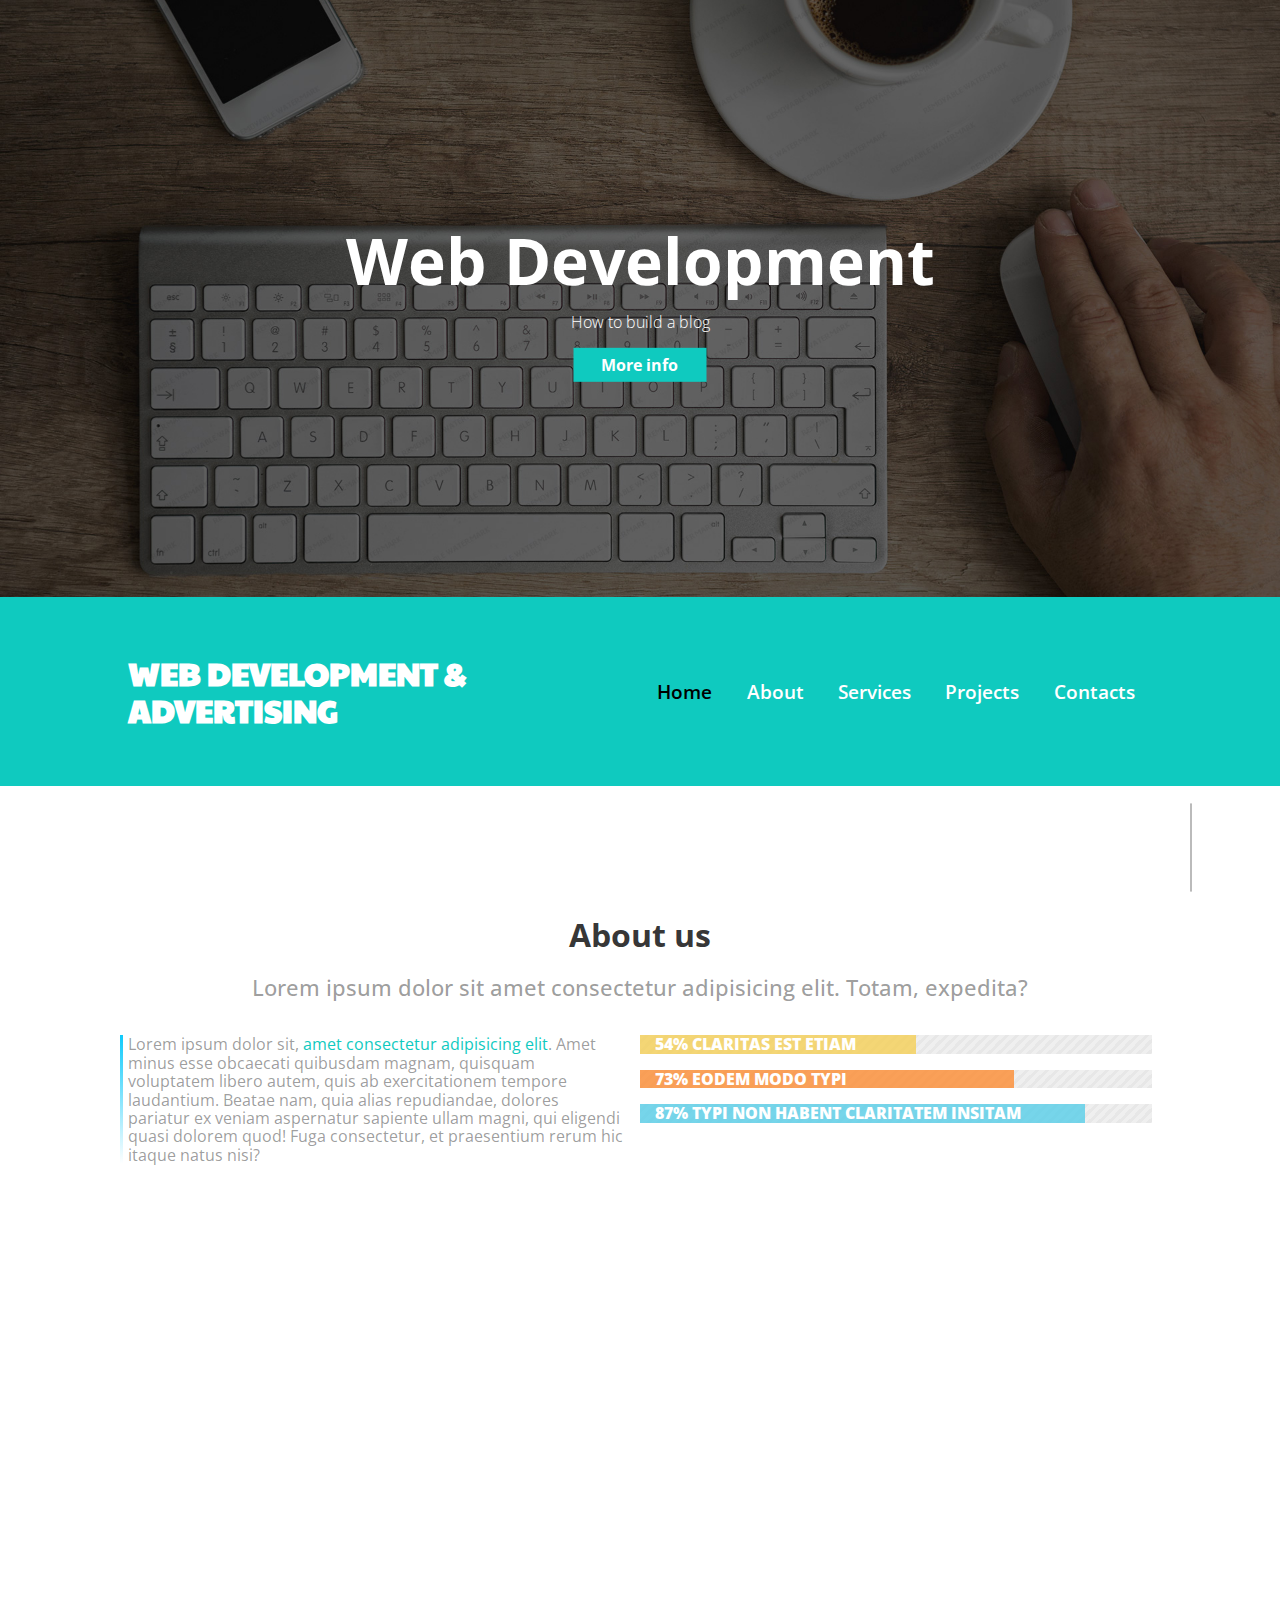
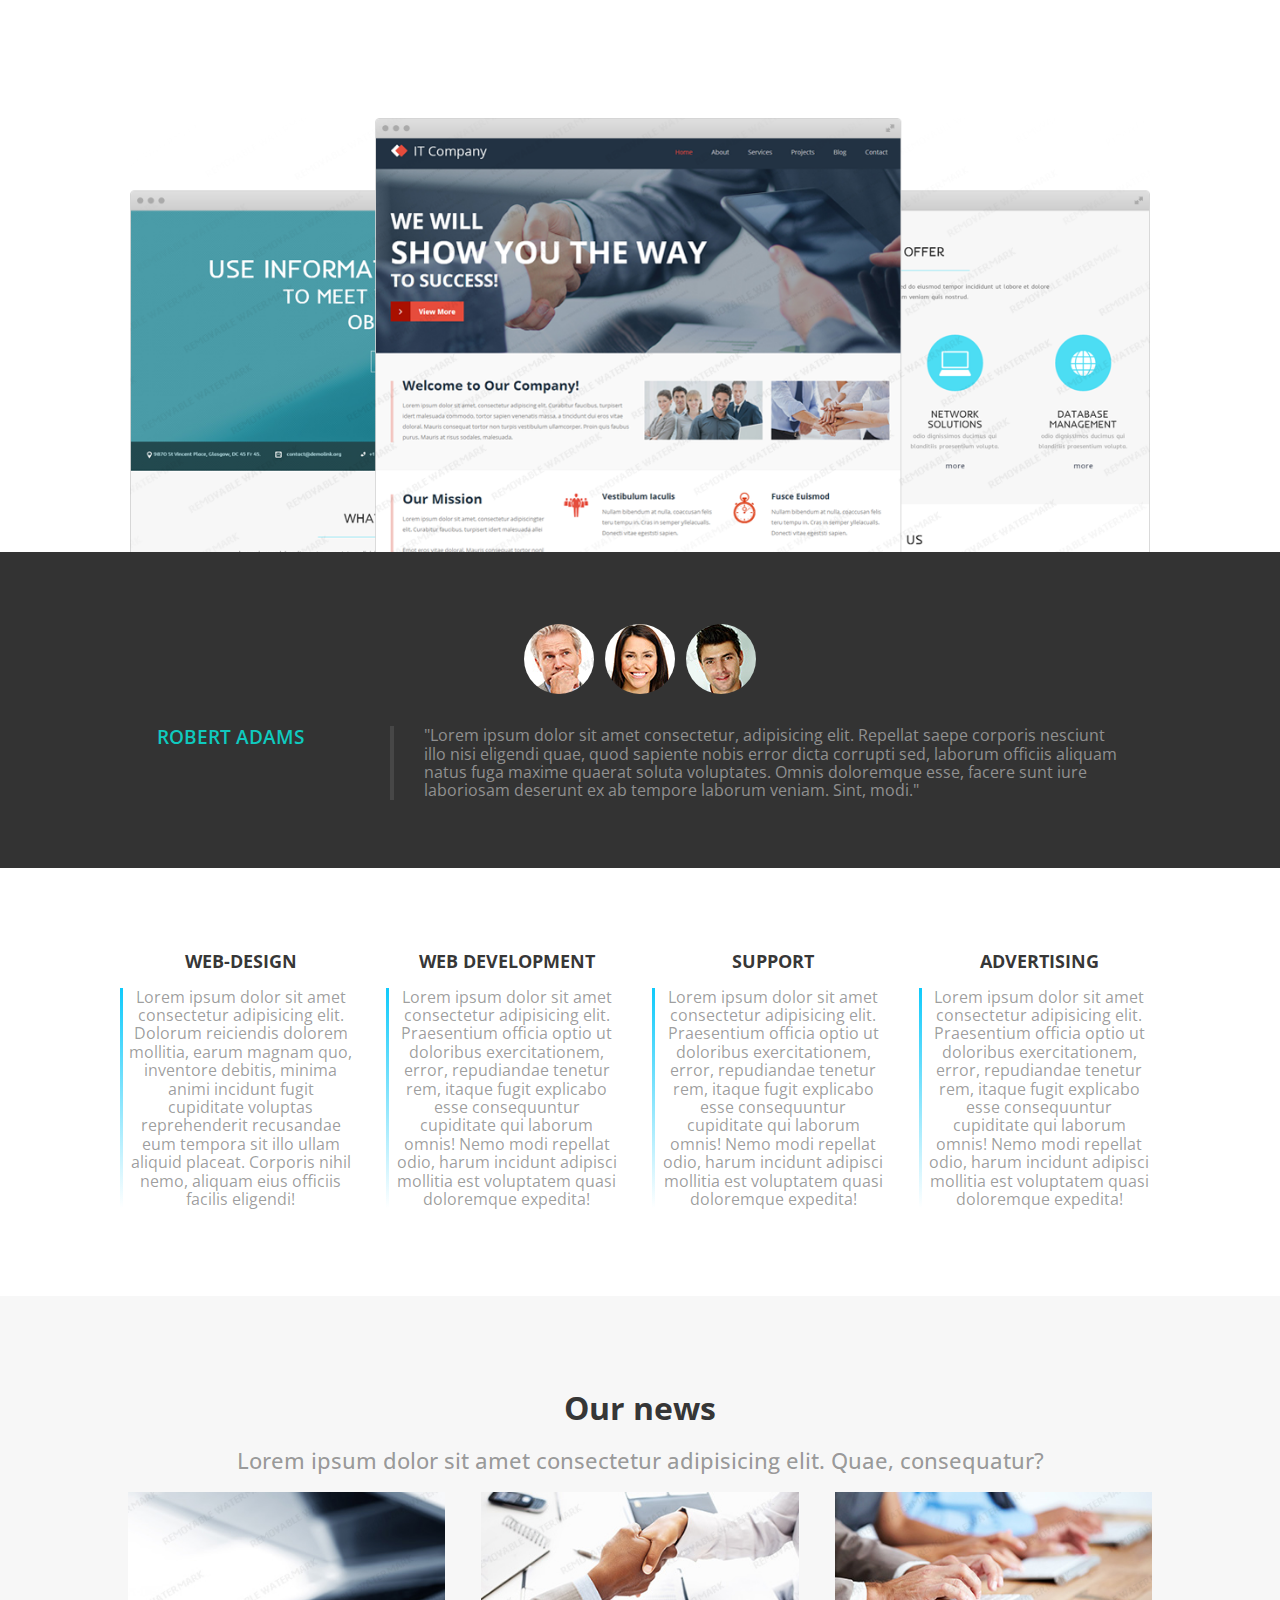
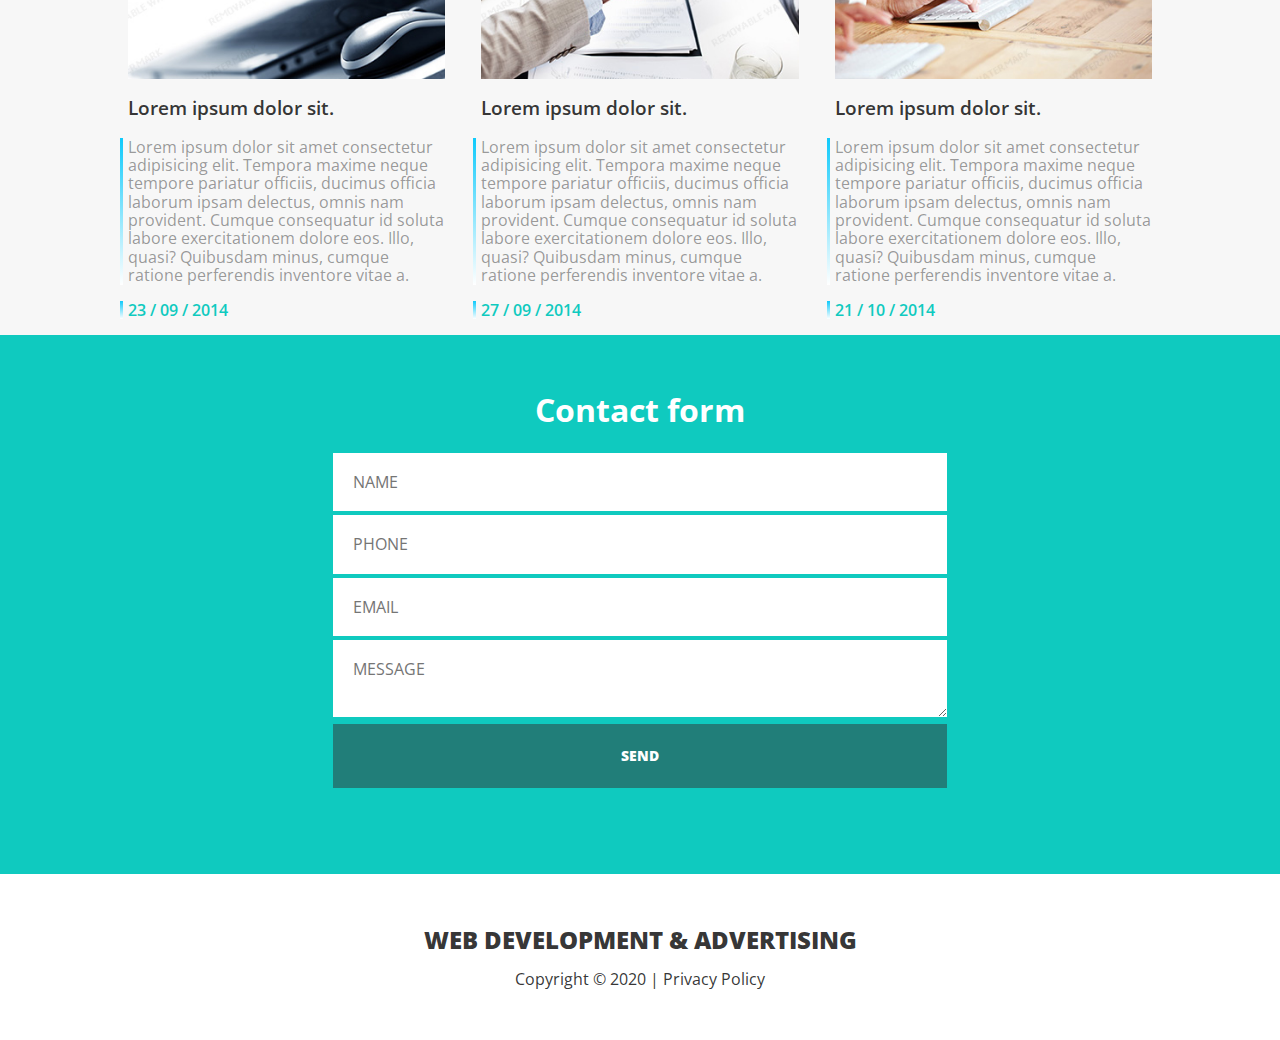
==== commit e6785b9a: "version jQuery" ====
--- a/index-corr.html
+++ b/index-corr.html
@@ -289,7 +289,6 @@
             </div>
         </section><!-- our news -->
 
-
         <!-- contacts -->
         <section id="contacts">
             <h1>Contact form</h1>
@@ -346,7 +345,10 @@
     </footer>
 
     <!-- <script src="js/diaporama_corr.js"></script> -->
-    <script src="js/new.js"></script>
+    <!-- <script src="js/diaporama.js"></script> -->
+
+    <script src="js/jquery-3.4.1.min.js"></script>
+    <script src="js/diaporamajQuery.js"></script>
 </body>
 
 </html>--- a/css/styles-sass.min.css
+++ b/css/styles-sass.min.css
@@ -1,2 +1,2 @@
-body{font-family:'Open Sans', sans-serif;margin:0}body img{vertical-align:middle}body header{color:white}body header section{text-align:center;position:relative}body header section img{width:100%}body header section .la-chevron-left{font-size:75px;color:white;position:absolute;top:50%;left:30px;-webkit-transform:translateY(-50%);transform:translateY(-50%)}body header section .la-chevron-right{font-size:75px;color:white;position:absolute;top:50%;right:30px;-webkit-transform:translateY(-50%);transform:translateY(-50%)}body header section div{position:absolute;left:50%}body header section div:first-of-type{top:50%;-webkit-transform:translate(-50%, -50%);transform:translate(-50%, -50%)}body header section div:first-of-type .la-globe{font-weight:700;font-size:135px;color:#dcdcdc;-webkit-animation:tourne 15s linear infinite, couleur 5s infinite;animation:tourne 15s linear infinite, couleur 5s infinite}@-webkit-keyframes tourne{from{-webkit-transform:rotateZ(0);transform:rotateZ(0)}to{-webkit-transform:rotateZ(360deg);transform:rotateZ(360deg)}}@keyframes tourne{from{-webkit-transform:rotateZ(0);transform:rotateZ(0)}to{-webkit-transform:rotateZ(360deg);transform:rotateZ(360deg)}}@-webkit-keyframes couleur{0%{color:red}33%{color:green}66%{color:blue}100%{color:red}}@keyframes couleur{0%{color:red}33%{color:green}66%{color:blue}100%{color:red}}body header section div:first-of-type>h1,body header section div:first-of-type>h2,body header section div:first-of-type>a{display:none}@media screen and (min-width: 1200px){body header section div:first-of-type>h1,body header section div:first-of-type>h2,body header section div:first-of-type>a{display:inherit}body header section div:first-of-type>h1{font-size:4rem;margin-top:0.5rem;margin-bottom:1rem}body header section div:first-of-type>h2{font-size:1rem;font-weight:lighter;margin-top:0.5rem;margin-bottom:1rem}body header section div:first-of-type>a{text-decoration:none;color:white;font-weight:bold;background-color:#0fcabf;padding:8px;width:20%;margin:auto}}body header section div+div{bottom:8px;-webkit-transform:translateX(-50%);transform:translateX(-50%);color:#dcdcdc}body header nav{background-color:#0fcabf;padding:36px}body header nav h1{font-family:'Paytone One', sans-serif;text-align:center;text-transform:uppercase}body header nav ul{display:none}@media screen and (min-width: 768px){body header nav ul{display:-webkit-box;display:-ms-flexbox;display:flex;-ms-flex-pack:distribute;justify-content:space-around;margin:50px 70px 0 70px;padding:0px}body header nav ul li{list-style:none}body header nav ul li a{color:white;text-decoration:none;font-weight:600;font-size:1.2rem}body header nav ul li:first-child a{color:black}}body header nav select{width:100%;height:30px;border:none}@media screen and (min-width: 768px){body header nav select{display:none}}@media screen and (min-width: 1200px){body header nav{padding-left:10%;padding-right:10%;display:-webkit-box;display:-ms-flexbox;display:flex;-ms-flex-pack:distribute;justify-content:space-around}body header nav h1{width:50%;text-align:left}body header nav ul{width:50%;margin:auto}}body>a{position:-webkit-sticky;position:sticky;top:95%;left:93%;z-index:1}body>a .la-angle-double-up{font-size:4rem;text-decoration:none;color:rgba(128,128,128,0.534);border:1px solid rgba(128,128,128,0.534);border-radius:7px}body>a .la-angle-double-up:hover{-webkit-box-shadow:0 0 10px rgba(128,128,128,0.534);box-shadow:0 0 10px rgba(128,128,128,0.534)}body main section{text-align:center;padding:36px}body main section h1{color:rgba(0,0,0,0.8);font-size:2rem}body main section h2{color:rgba(0,0,0,0.4);font-size:1.4rem;font-weight:500}body main section>div article{text-align:left;color:rgba(0,0,0,0.4);font-size:1rem}body main section>div article p{position:relative}body main section>div article p::before{content:'';width:3px;height:100%;position:absolute;background-image:-webkit-gradient(linear, left top, left bottom, from(#0fcafb), to(white));background-image:linear-gradient(#0fcafb, white);left:-8px}body main section>div article p>a{color:#0fcabf;text-decoration:none}body main section>div aside .bar{width:100%;margin-bottom:10px;background:linear-gradient(-45deg, #e7e7e7 25%, #efefef 25%, #efefef 50%, #e7e7e7 50%, #e7e7e7 75%, #efefef 75%, #efefef);background-size:10px 10px}body main section>div aside .bar .jaune,body main section>div aside .bar .orange,body main section>div aside .bar .bleu{-webkit-box-sizing:border-box;box-sizing:border-box}body main section>div aside .bar .jaune p,body main section>div aside .bar .orange p,body main section>div aside .bar .bleu p{text-align:center;color:white;font-weight:800;font-size:1rem;text-transform:uppercase}body main section>div aside .bar .jaune p span,body main section>div aside .bar .orange p span,body main section>div aside .bar .bleu p span{display:none}@media screen and (min-width: 1200px){body main section>div aside .bar .jaune p,body main section>div aside .bar .orange p,body main section>div aside .bar .bleu p{text-align:left;padding-left:15px}body main section>div aside .bar .jaune p span,body main section>div aside .bar .orange p span,body main section>div aside .bar .bleu p span{display:inline}}body main section>div aside .bar .jaune{width:54%;background-color:rgba(245,207,86,0.8)}body main section>div aside .bar .orange{width:73%;background-color:rgba(252,140,50,0.8)}body main section>div aside .bar .bleu{width:87%;background-color:rgba(88,206,232,0.8)}@media screen and (min-width: 768px){body main section:first-of-type>div{display:-webkit-box;display:-ms-flexbox;display:flex}body main section:first-of-type>div article{-webkit-box-flex:1;-ms-flex:1;flex:1}body main section:first-of-type>div article p{margin-right:16px}body main section:first-of-type>div aside{-webkit-box-flex:1;-ms-flex:1;flex:1}}body main section:nth-of-type(2){padding:36px 36px 0 36px;background-image:url("../images/parallax_01.jpg");background-position:center;background-size:cover;background-repeat:no-repeat;background-attachment:fixed}body main section:nth-of-type(2) img{width:100%}body main section:nth-of-type(2) h1{color:white}body main section:nth-of-type(2) h2{color:white;font-weight:500;padding-bottom:75px}@media screen and (min-width: 1200px){body main section:nth-of-type(2){height:100vh;position:relative}body main section:nth-of-type(2) h1,body main section:nth-of-type(2) h2{display:none}body main section:nth-of-type(2) img{position:absolute;bottom:0;left:50%;width:80%;-webkit-transform:translateX(-50%);transform:translateX(-50%)}}body main section:nth-of-type(3){padding:72px 36px 36px 36px;background-color:#333333}body main section:nth-of-type(3) div{display:-webkit-box;display:-ms-flexbox;display:flex;-ms-flex-pack:distribute;justify-content:space-around;padding:0 15% 0 15%}@media screen and (min-width: 1200px){body main section:nth-of-type(3) div{padding:0 40% 0 40%}}body main section:nth-of-type(3) div img{border-radius:50%}body main section:nth-of-type(3) blockquote{display:-webkit-box;display:-ms-flexbox;display:flex;-ms-flex-wrap:wrap;flex-wrap:wrap}body main section:nth-of-type(3) blockquote p{color:#909090;text-align:left;-webkit-box-ordinal-group:3;-ms-flex-order:2;order:2}body main section:nth-of-type(3) blockquote>footer{color:#0fcabf;font-size:1.2rem;font-weight:600;text-transform:uppercase;text-align:left;-webkit-box-ordinal-group:2;-ms-flex-order:1;order:1}@media screen and (min-width: 768px){body main section:nth-of-type(3) blockquote{-ms-flex-wrap:wrap;flex-wrap:wrap;-webkit-box-pack:stretch;-ms-flex-pack:stretch;justify-content:stretch;margin-left:0;margin-right:0}body main section:nth-of-type(3) blockquote footer{-webkit-box-flex:1;-ms-flex:1;flex:1;margin-top:16px}body main section:nth-of-type(3) blockquote p{-webkit-box-flex:3;-ms-flex:3;flex:3;border-left:4px solid rgba(255,255,255,0.1);padding-left:30px}}@media screen and (min-width: 1200px){body main section:nth-of-type(3) blockquote{padding-left:10%;padding-right:10%}}body main section:nth-of-type(4){padding:72px 36px 72px 36px}@media screen and (min-width: 768px){body main section:nth-of-type(4)>div{display:-webkit-box;display:-ms-flexbox;display:flex;-webkit-box-pack:justify;-ms-flex-pack:justify;justify-content:space-between}body main section:nth-of-type(4)>div article{width:22%}}@media screen and (min-width: 1200px){body main section:nth-of-type(4){padding-left:10%;padding-right:10%}}body main section:nth-of-type(4) article{text-align:center}body main section:nth-of-type(4) article h1{font-size:1.1rem;text-transform:uppercase}body main section:nth-of-type(4) article .la-magic,body main section:nth-of-type(4) article .la-cog,body main section:nth-of-type(4) article .la-headset,body main section:nth-of-type(4) article .la-volume-up{color:rgba(0,0,0,0.8);font-size:3rem}body main section:nth-of-type(4) article a{text-decoration:none}body main section:nth-of-type(5){background-color:#f7f7f7;padding:72px 36px 0 36px}body main section:nth-of-type(5) h3{color:rgba(0,0,0,0.8);font-weight:600}body main section:nth-of-type(5) p{text-align:left}body main section:nth-of-type(5) time{color:#0fcabf;font-weight:600}body main section:nth-of-type(5) img{width:100%}@media screen and (min-width: 768px){body main section:nth-of-type(5) div{display:-webkit-box;display:-ms-flexbox;display:flex;-webkit-box-pack:justify;-ms-flex-pack:justify;justify-content:space-between}body main section:nth-of-type(5) div article{width:31%}}@media screen and (min-width: 1200px){body main section:nth-of-type(5){padding-left:10%;padding-right:10%}}body main section:nth-of-type(6){background-color:#0fcabf}body main section:nth-of-type(6) h1{color:white}body main section:nth-of-type(6) label{margin-top:2px;margin-bottom:2px}body main section:nth-of-type(6) input,body main section:nth-of-type(6) textarea{-webkit-box-sizing:border-box;box-sizing:border-box;width:100%;border:none;margin-top:2px;margin-bottom:2px;padding:20px;text-transform:uppercase;color:rgba(0,0,0,0.4)}body main section:nth-of-type(6) button{border:none;background-color:#217e79;color:white;width:100%;height:4rem;font-size:0.9rem;text-transform:uppercase;font-weight:900;margin-top:2px;margin-bottom:50px}body main section:nth-of-type(6) form div:nth-child(4) label{height:7rem}@media screen and (min-width: 768px){body main section:nth-of-type(6) form{width:60%;margin:auto}}@media screen and (min-width: 1200px){body main section{padding-left:10%;padding-right:10%}}body>footer{padding:36px 36px 36px 36px;text-align:center;color:rgba(0,0,0,0.8)}body>footer h1{font-size:1.5rem;font-weight:900;text-transform:uppercase}body>footer a{text-decoration:none;color:rgba(0,0,0,0.8)}body>footer a[href*='facebook.com']{color:#3b5998}body>footer a[href*='twitter.com']{color:#1da1f2}
+body{font-family:'Open Sans', sans-serif;margin:0}body img{vertical-align:middle}body header{color:white}body header section{text-align:center;position:relative}body header section img{width:100%}body header section .la-chevron-left{font-size:75px;color:white;position:absolute;top:50%;left:30px;-webkit-transform:translateY(-50%);transform:translateY(-50%)}body header section .la-chevron-right{font-size:75px;color:white;position:absolute;top:50%;right:30px;-webkit-transform:translateY(-50%);transform:translateY(-50%)}body header section div{position:absolute;left:50%}body header section div:first-of-type{top:50%;-webkit-transform:translate(-50%, -50%);transform:translate(-50%, -50%)}body header section div:first-of-type .la-globe{font-weight:700;font-size:135px;color:#dcdcdc;-webkit-animation:tourne 15s linear infinite, couleur 5s infinite;animation:tourne 15s linear infinite, couleur 5s infinite}@-webkit-keyframes tourne{from{-webkit-transform:rotateZ(0);transform:rotateZ(0)}to{-webkit-transform:rotateZ(360deg);transform:rotateZ(360deg)}}@keyframes tourne{from{-webkit-transform:rotateZ(0);transform:rotateZ(0)}to{-webkit-transform:rotateZ(360deg);transform:rotateZ(360deg)}}@-webkit-keyframes couleur{0%{color:red}33%{color:green}66%{color:blue}100%{color:red}}@keyframes couleur{0%{color:red}33%{color:green}66%{color:blue}100%{color:red}}body header section div:first-of-type>h1,body header section div:first-of-type>h2,body header section div:first-of-type>a{display:none}@media screen and (min-width: 1200px){body header section div:first-of-type>h1,body header section div:first-of-type>h2,body header section div:first-of-type>a{display:inherit}body header section div:first-of-type>h1{font-size:4rem;margin-top:0.5rem;margin-bottom:1rem}body header section div:first-of-type>h2{font-size:1rem;font-weight:lighter;margin-top:0.5rem;margin-bottom:1rem}body header section div:first-of-type>a{text-decoration:none;color:white;font-weight:bold;background-color:#0fcabf;padding:8px;width:20%;margin:auto}}body header section div+div{bottom:8px;-webkit-transform:translateX(-50%);transform:translateX(-50%);color:#dcdcdc}body header nav{background-color:#0fcabf;padding:36px}body header nav h1{font-family:'Paytone One', sans-serif;text-align:center;text-transform:uppercase}body header nav ul{display:none}@media screen and (min-width: 768px){body header nav ul{display:-webkit-box;display:-ms-flexbox;display:flex;-ms-flex-pack:distribute;justify-content:space-around;margin:50px 70px 0 70px;padding:0px}body header nav ul li{list-style:none}body header nav ul li a{color:white;text-decoration:none;font-weight:600;font-size:1.2rem}body header nav ul li:first-child a{color:black}}body header nav select{width:100%;height:30px;border:none}@media screen and (min-width: 768px){body header nav select{display:none}}@media screen and (min-width: 1200px){body header nav{padding-left:10%;padding-right:10%;display:-webkit-box;display:-ms-flexbox;display:flex;-ms-flex-pack:distribute;justify-content:space-around}body header nav h1{width:50%;text-align:left}body header nav ul{width:50%;margin:auto}}body>a{position:-webkit-sticky;position:sticky;top:95%;left:93%;z-index:1}body>a .la-angle-double-up{font-size:4rem;text-decoration:none;color:rgba(128,128,128,0.534);border:1px solid rgba(128,128,128,0.534);border-radius:7px}body>a .la-angle-double-up:hover{-webkit-box-shadow:0 0 10px rgba(128,128,128,0.534);box-shadow:0 0 10px rgba(128,128,128,0.534)}body main section{text-align:center;padding:36px}body main section h1{color:rgba(0,0,0,0.8);font-size:2rem}body main section h2{color:rgba(0,0,0,0.4);font-size:1.4rem;font-weight:500}body main section>div article{text-align:left;color:rgba(0,0,0,0.4);font-size:1rem}body main section>div article p{position:relative}body main section>div article p::before{content:'';width:3px;height:100%;position:absolute;background-image:-webkit-gradient(linear, left top, left bottom, from(#0fcafb), to(white));background-image:linear-gradient(#0fcafb, white);left:-8px}body main section>div article p>a{color:#0fcabf;text-decoration:none}body main section>div aside .bar{width:100%;margin-bottom:10px;background:linear-gradient(-45deg, #e7e7e7 25%, #efefef 25%, #efefef 50%, #e7e7e7 50%, #e7e7e7 75%, #efefef 75%, #efefef);background-size:10px 10px}body main section>div aside .bar .jaune,body main section>div aside .bar .orange,body main section>div aside .bar .bleu{-webkit-box-sizing:border-box;box-sizing:border-box}body main section>div aside .bar .jaune p,body main section>div aside .bar .orange p,body main section>div aside .bar .bleu p{text-align:center;color:white;font-weight:800;font-size:1rem;text-transform:uppercase}body main section>div aside .bar .jaune p span,body main section>div aside .bar .orange p span,body main section>div aside .bar .bleu p span{display:none}@media screen and (min-width: 1200px){body main section>div aside .bar .jaune p,body main section>div aside .bar .orange p,body main section>div aside .bar .bleu p{text-align:left;padding-left:15px}body main section>div aside .bar .jaune p span,body main section>div aside .bar .orange p span,body main section>div aside .bar .bleu p span{display:inline}}body main section>div aside .bar .jaune{width:54%;background-color:rgba(245,207,86,0.8)}body main section>div aside .bar .orange{width:73%;background-color:rgba(252,140,50,0.8)}body main section>div aside .bar .bleu{width:87%;background-color:rgba(88,206,232,0.8)}@media screen and (min-width: 768px){body main section:first-of-type>div{display:-webkit-box;display:-ms-flexbox;display:flex}body main section:first-of-type>div article{-webkit-box-flex:1;-ms-flex:1;flex:1}body main section:first-of-type>div article p{margin-right:16px}body main section:first-of-type>div aside{-webkit-box-flex:1;-ms-flex:1;flex:1}}body main section:nth-of-type(2){padding:36px 36px 0 36px;background-image:url("../images/parallax_01.jpg");background-position:center;background-size:cover;background-repeat:no-repeat;background-attachment:fixed}body main section:nth-of-type(2) img{width:100%}body main section:nth-of-type(2) h1{color:white}body main section:nth-of-type(2) h2{color:white;font-weight:500;padding-bottom:75px}@media screen and (min-width: 1200px){body main section:nth-of-type(2){height:100vh;position:relative}body main section:nth-of-type(2) h1,body main section:nth-of-type(2) h2{display:none}body main section:nth-of-type(2) img{position:absolute;bottom:0;left:50%;width:1020px;-webkit-transform:translateX(-50%);transform:translateX(-50%)}}body main section:nth-of-type(3){padding:72px 36px 36px 36px;background-color:#333333}body main section:nth-of-type(3) div{display:-webkit-box;display:-ms-flexbox;display:flex;-ms-flex-pack:distribute;justify-content:space-around;padding:0 15% 0 15%}@media screen and (min-width: 1200px){body main section:nth-of-type(3) div{padding:0 40% 0 40%}}body main section:nth-of-type(3) div img{border-radius:50%}body main section:nth-of-type(3) blockquote{display:-webkit-box;display:-ms-flexbox;display:flex;-ms-flex-wrap:wrap;flex-wrap:wrap}body main section:nth-of-type(3) blockquote p{color:#909090;text-align:left;-webkit-box-ordinal-group:3;-ms-flex-order:2;order:2}body main section:nth-of-type(3) blockquote>footer{color:#0fcabf;font-size:1.2rem;font-weight:600;text-transform:uppercase;text-align:left;-webkit-box-ordinal-group:2;-ms-flex-order:1;order:1}@media screen and (min-width: 768px){body main section:nth-of-type(3) blockquote{-ms-flex-wrap:wrap;flex-wrap:wrap;-webkit-box-pack:stretch;-ms-flex-pack:stretch;justify-content:stretch;margin-left:0;margin-right:0}body main section:nth-of-type(3) blockquote footer{-webkit-box-flex:1;-ms-flex:1;flex:1;margin-top:16px}body main section:nth-of-type(3) blockquote p{-webkit-box-flex:3;-ms-flex:3;flex:3;border-left:4px solid rgba(255,255,255,0.1);padding-left:30px}}@media screen and (min-width: 1200px){body main section:nth-of-type(3) blockquote{padding-left:10%;padding-right:10%}}body main section:nth-of-type(4){padding:72px 36px 72px 36px}@media screen and (min-width: 768px){body main section:nth-of-type(4)>div{display:-webkit-box;display:-ms-flexbox;display:flex;-webkit-box-pack:justify;-ms-flex-pack:justify;justify-content:space-between}body main section:nth-of-type(4)>div article{width:22%}}@media screen and (min-width: 1200px){body main section:nth-of-type(4){padding-left:10%;padding-right:10%}}body main section:nth-of-type(4) article{text-align:center}body main section:nth-of-type(4) article h1{font-size:1.1rem;text-transform:uppercase}body main section:nth-of-type(4) article .la-magic,body main section:nth-of-type(4) article .la-cog,body main section:nth-of-type(4) article .la-headset,body main section:nth-of-type(4) article .la-volume-up{color:rgba(0,0,0,0.8);font-size:3rem}body main section:nth-of-type(4) article a{text-decoration:none}body main section:nth-of-type(5){background-color:#f7f7f7;padding:72px 36px 0 36px}body main section:nth-of-type(5) h3{color:rgba(0,0,0,0.8);font-weight:600}body main section:nth-of-type(5) p{text-align:left}body main section:nth-of-type(5) time{color:#0fcabf;font-weight:600}body main section:nth-of-type(5) img{width:100%}@media screen and (min-width: 768px){body main section:nth-of-type(5) div{display:-webkit-box;display:-ms-flexbox;display:flex;-webkit-box-pack:justify;-ms-flex-pack:justify;justify-content:space-between}body main section:nth-of-type(5) div article{width:31%}}@media screen and (min-width: 1200px){body main section:nth-of-type(5){padding-left:10%;padding-right:10%}}body main section:nth-of-type(6){background-color:#0fcabf}body main section:nth-of-type(6) h1{color:white}body main section:nth-of-type(6) label{margin-top:2px;margin-bottom:2px}body main section:nth-of-type(6) input,body main section:nth-of-type(6) textarea{-webkit-box-sizing:border-box;box-sizing:border-box;width:100%;border:none;margin-top:2px;margin-bottom:2px;padding:20px;text-transform:uppercase;color:rgba(0,0,0,0.4)}body main section:nth-of-type(6) button{border:none;background-color:#217e79;color:white;width:100%;height:4rem;font-size:0.9rem;text-transform:uppercase;font-weight:900;margin-top:2px;margin-bottom:50px}body main section:nth-of-type(6) form div:nth-child(4) label{height:7rem}@media screen and (min-width: 768px){body main section:nth-of-type(6) form{width:60%;margin:auto}}@media screen and (min-width: 1200px){body main section{padding-left:10%;padding-right:10%}}body>footer{padding:36px 36px 36px 36px;text-align:center;color:rgba(0,0,0,0.8)}body>footer h1{font-size:1.5rem;font-weight:900;text-transform:uppercase}body>footer a{text-decoration:none;color:rgba(0,0,0,0.8)}body>footer a[href*='facebook.com']{color:#3b5998}body>footer a[href*='twitter.com']{color:#1da1f2}
 /*# sourceMappingURL=styles-sass.min.css.map */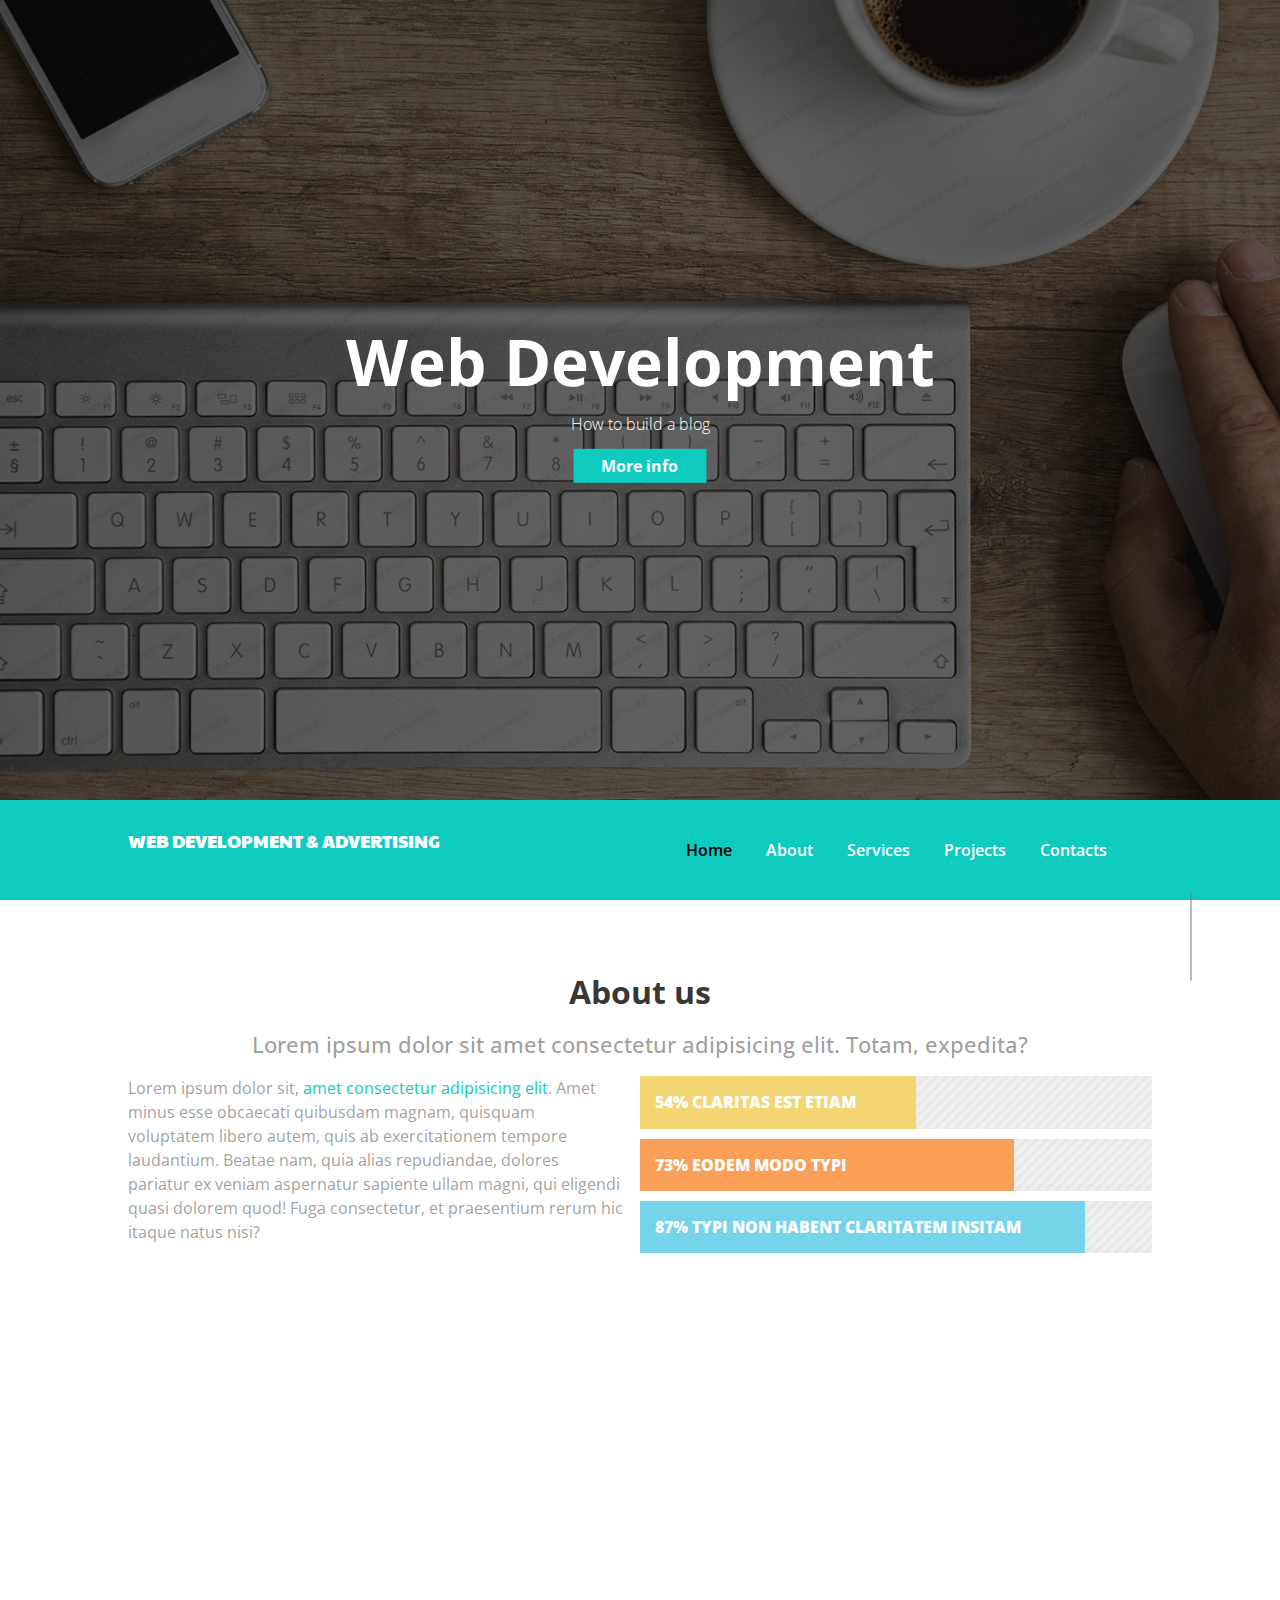
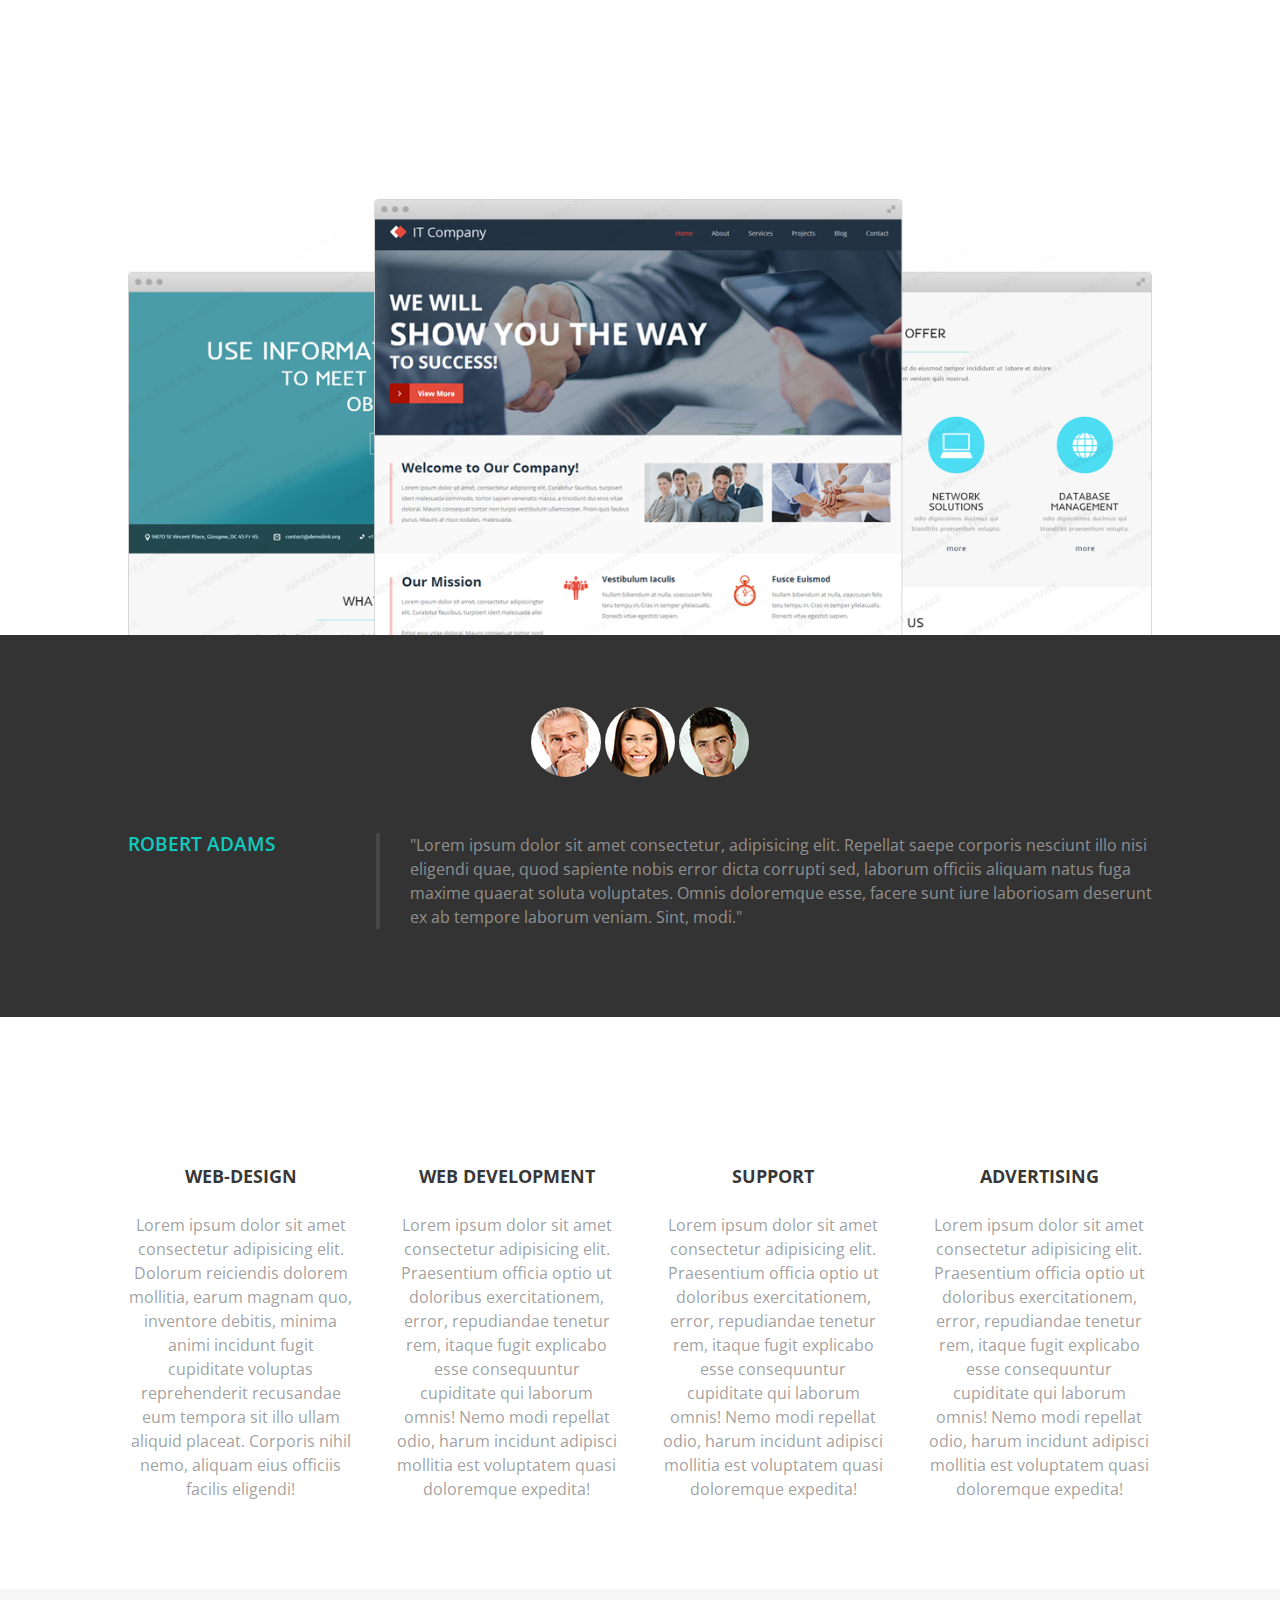
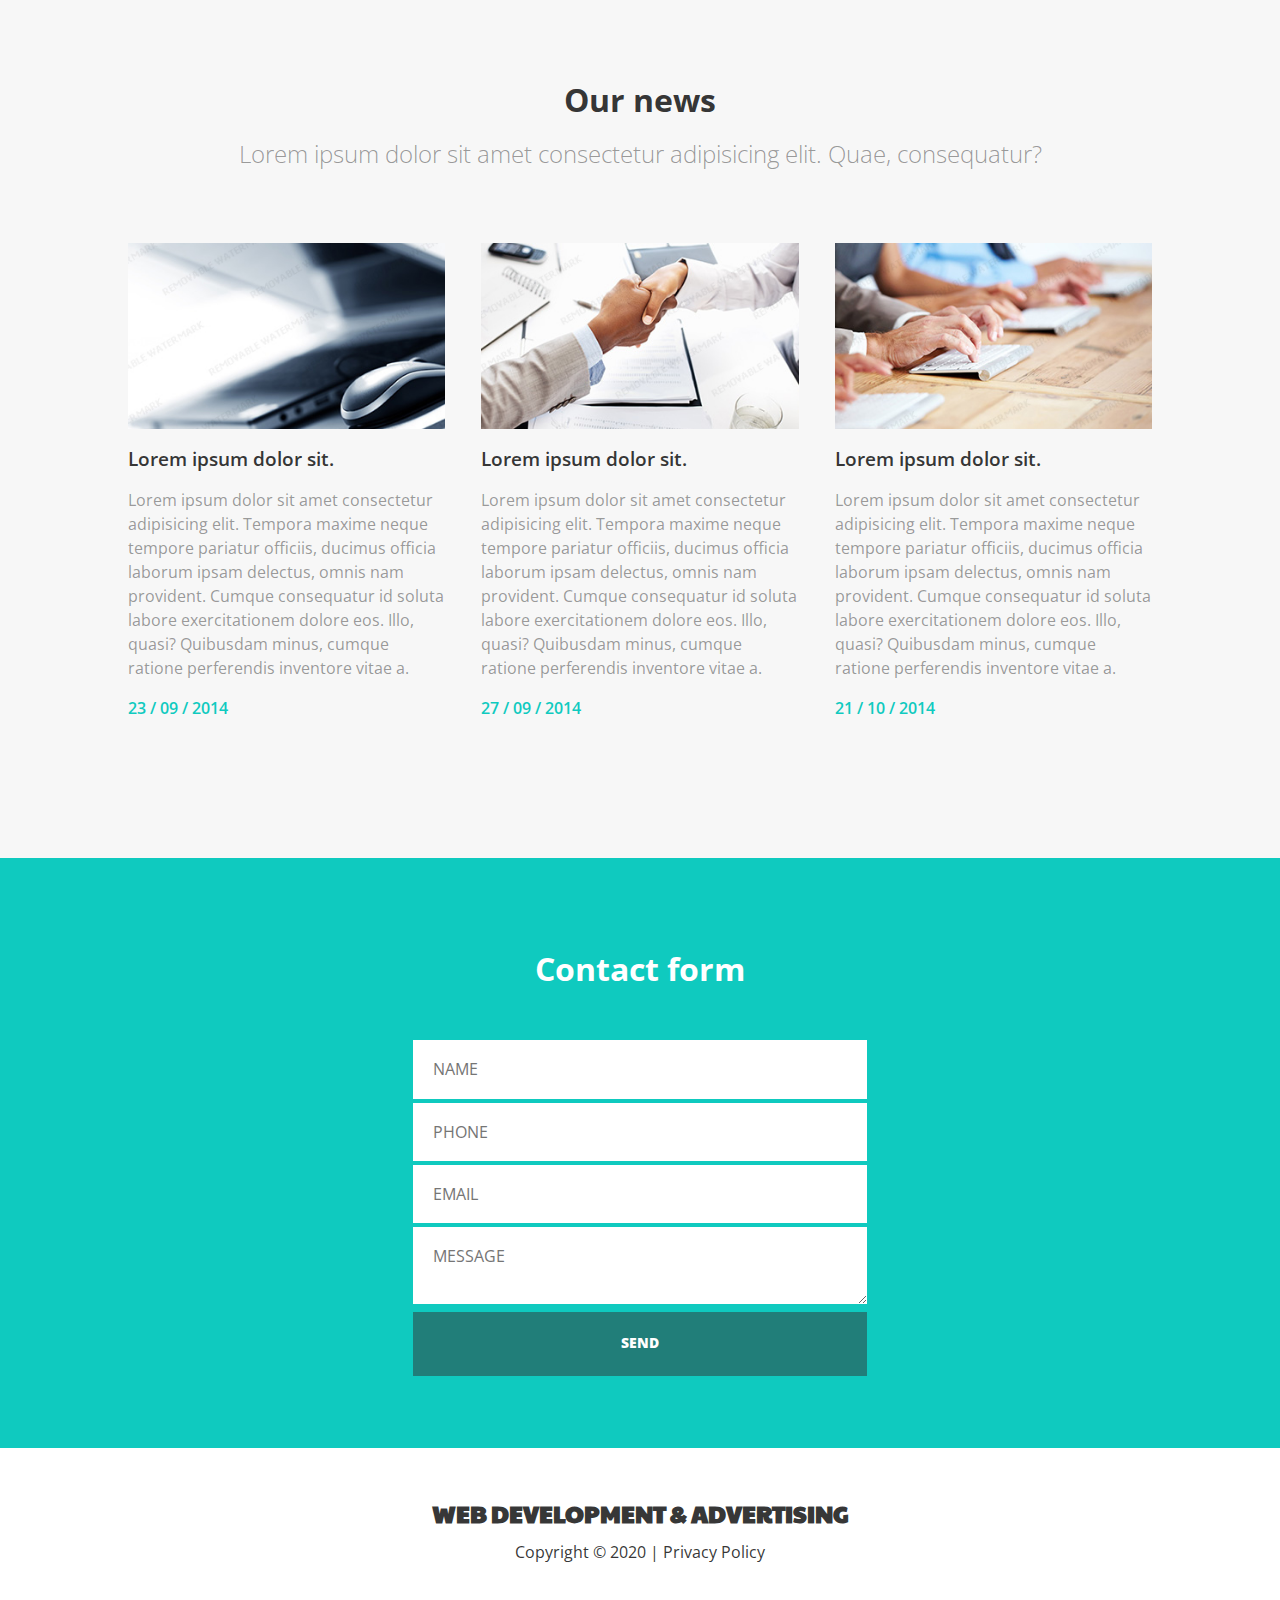
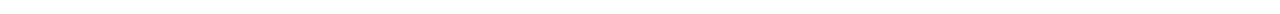
==== commit e54f8339: "remise en order scss" ====
--- a/index-corr.html
+++ b/index-corr.html
@@ -74,7 +74,7 @@
         </nav><!-- Fin navigation -->
     </header>
 
-    <a href="index-corr.html"><i class="las la-angle-double-up"></i></a>
+    <a id="scroll" href="index-corr.html"><i class="las la-angle-double-up"></i></a>
 
     <main>
 
@@ -105,7 +105,6 @@
                         </div>
                     </div>
 
-
                     <!-- animation(s) JS/jQuery ou css? (barres de progression avec transition) -->
                     <div class="bar">
                         <div class="orange">
@@ -165,65 +164,54 @@
         <!-- services -->
         <section id="services">
 
-            <div>
-                <article>
-
-                    <a href="http://" target="_blank" rel="noopener noreferrer">
-                        <i class="las la-magic"></i>
-                    </a>
-                    <a href="http://" target="_blank" rel="noopener noreferrer">
-                        <h1>Web-design</h1>
-                    </a>
-
-                    <p>Lorem ipsum dolor sit amet consectetur adipisicing elit. Dolorum reiciendis dolorem mollitia,
-                        earum magnam quo, inventore debitis, minima animi incidunt fugit cupiditate voluptas
-                        reprehenderit recusandae eum tempora sit illo ullam aliquid placeat. Corporis nihil nemo,
-                        aliquam eius officiis facilis eligendi!</p>
-                </article>
-                <article>
-
-                    <a href="http://" target="_blank" rel="noopener noreferrer">
-                        <i class="las la-cog"></i>
-                    </a>
-                    <a href="http://" target="_blank" rel="noopener noreferrer">
-                        <h1>Web development</h1>
-                    </a>
-
-                    <p>Lorem ipsum dolor sit amet consectetur adipisicing elit. Praesentium officia optio ut doloribus
-                        exercitationem, error, repudiandae tenetur rem, itaque fugit explicabo esse consequuntur
-                        cupiditate qui laborum omnis! Nemo modi repellat odio, harum incidunt adipisci mollitia est
-                        voluptatem quasi doloremque expedita!</p>
-                </article>
-                <article>
-
-                    <a href="http://" target="_blank" rel="noopener noreferrer">
-                        <i class="las la-headset"></i>
-                    </a>
-                    <a href="http://" target="_blank" rel="noopener noreferrer">
-                        <h1>Support</h1>
-                    </a>
-
-                    <p>Lorem ipsum dolor sit amet consectetur adipisicing elit. Praesentium officia optio ut doloribus
-                        exercitationem, error, repudiandae tenetur rem, itaque fugit explicabo esse consequuntur
-                        cupiditate qui laborum omnis! Nemo modi repellat odio, harum incidunt adipisci mollitia est
-                        voluptatem quasi doloremque expedita!</p>
-                </article>
-                <article>
-
-                    <a href="http://" target="_blank" rel="noopener noreferrer">
-                        <i class="las la-volume-up"></i>
-                    </a>
-                    <a href="http://" target="_blank" rel="noopener noreferrer">
-                        <h1>Advertising</h1>
-                    </a>
-
-                    <p>Lorem ipsum dolor sit amet consectetur adipisicing elit. Praesentium officia optio ut doloribus
-                        exercitationem, error, repudiandae tenetur rem, itaque fugit explicabo esse consequuntur
-                        cupiditate qui laborum omnis! Nemo modi repellat odio, harum incidunt adipisci mollitia est
-                        voluptatem quasi doloremque expedita!</p>
-                </article>
-
-            </div>
+            <article>
+
+                <a href="http://" target="_blank" rel="noopener noreferrer">
+                    <i class="las la-magic"></i>
+                    <h1>Web-design</h1>
+                </a>
+
+                <p>Lorem ipsum dolor sit amet consectetur adipisicing elit. Dolorum reiciendis dolorem mollitia,
+                    earum magnam quo, inventore debitis, minima animi incidunt fugit cupiditate voluptas
+                    reprehenderit recusandae eum tempora sit illo ullam aliquid placeat. Corporis nihil nemo,
+                    aliquam eius officiis facilis eligendi!</p>
+            </article>
+            <article>
+
+                <a href="http://" target="_blank" rel="noopener noreferrer">
+                    <i class="las la-cog"></i>
+                    <h1>Web development</h1>
+                </a>
+
+                <p>Lorem ipsum dolor sit amet consectetur adipisicing elit. Praesentium officia optio ut doloribus
+                    exercitationem, error, repudiandae tenetur rem, itaque fugit explicabo esse consequuntur
+                    cupiditate qui laborum omnis! Nemo modi repellat odio, harum incidunt adipisci mollitia est
+                    voluptatem quasi doloremque expedita!</p>
+            </article>
+            <article>
+
+                <a href="http://" target="_blank" rel="noopener noreferrer">
+                    <i class="las la-headset"></i>
+                    <h1>Support</h1>
+                </a>
+
+                <p>Lorem ipsum dolor sit amet consectetur adipisicing elit. Praesentium officia optio ut doloribus
+                    exercitationem, error, repudiandae tenetur rem, itaque fugit explicabo esse consequuntur
+                    cupiditate qui laborum omnis! Nemo modi repellat odio, harum incidunt adipisci mollitia est
+                    voluptatem quasi doloremque expedita!</p>
+            </article>
+            <article>
+
+                <a href="http://" target="_blank" rel="noopener noreferrer">
+                    <i class="las la-volume-up"></i>
+                    <h1>Advertising</h1>
+                </a>
+
+                <p>Lorem ipsum dolor sit amet consectetur adipisicing elit. Praesentium officia optio ut doloribus
+                    exercitationem, error, repudiandae tenetur rem, itaque fugit explicabo esse consequuntur
+                    cupiditate qui laborum omnis! Nemo modi repellat odio, harum incidunt adipisci mollitia est
+                    voluptatem quasi doloremque expedita!</p>
+            </article>
 
         </section>
         <!--Fin services -->
@@ -293,31 +281,14 @@
         <section id="contacts">
             <h1>Contact form</h1>
             <form action="#">
-
-                <label for="name">
-
-                    <input type="text" id="name" name="name" placeholder="Name" required>
-
-                </label>
-
-                <label for="phone">
-
-                    <input type="tel" id="phone" name="phone" pattern="[0-9]{10}" placeholder="Phone" required>
-
-                </label>
-
-                <label for="courriel">
-
-                    <input type="email" id="courriel" name="courriel" placeholder="Email" required>
-
-                </label>
-
-                <label for="message">
-
-                    <textarea id="message" placeholder="Message" required></textarea>
-
-                </label>
-
+                <input type="text" id="name" name="name" placeholder="Name" required>
+                <span></span>
+                <input type="tel" id="phone" name="phone" pattern="[0-9]{10}" placeholder="Phone" required>
+                <span></span>
+                <input type="email" id="courriel" name="courriel" placeholder="Email" required>
+                <span></span>
+                <textarea id="message" placeholder="Message" required></textarea>
+                <span></span>
                 <button type="submit">Send</button>
             </form>
         </section><!-- contacts -->
@@ -327,12 +298,12 @@
 
         <h1>Web development & advertising</h1>
         <p>
-            <a href="https://www.facebook.com/" target="_blank">
+            <a href="https://www.facebook.com/" data-titre="Facebook" target="_blank" title="Link to Facebook website">
                 <i class="la la-facebook"></i>
 
             </a>
 
-            <a href="https://www.twitter.com" target="_blank">
+            <a href="https://www.twitter.com" data-titre="Twitter" target="_blank" title="Link to Twitter website">
                 <i class="la la-twitter"></i>
             </a>
         </p>
@@ -349,6 +320,8 @@
 
     <script src="js/jquery-3.4.1.min.js"></script>
     <script src="js/diaporamajQuery.js"></script>
+    <script src="js/socialNetWorkLink.js"></script>
+    <script src="js/scroll.js"></script>
 </body>
 
 </html>--- a/css/styles-sass.min.css
+++ b/css/styles-sass.min.css
@@ -1,2 +1,2 @@
-body{font-family:'Open Sans', sans-serif;margin:0}body img{vertical-align:middle}body header{color:white}body header section{text-align:center;position:relative}body header section img{width:100%}body header section .la-chevron-left{font-size:75px;color:white;position:absolute;top:50%;left:30px;-webkit-transform:translateY(-50%);transform:translateY(-50%)}body header section .la-chevron-right{font-size:75px;color:white;position:absolute;top:50%;right:30px;-webkit-transform:translateY(-50%);transform:translateY(-50%)}body header section div{position:absolute;left:50%}body header section div:first-of-type{top:50%;-webkit-transform:translate(-50%, -50%);transform:translate(-50%, -50%)}body header section div:first-of-type .la-globe{font-weight:700;font-size:135px;color:#dcdcdc;-webkit-animation:tourne 15s linear infinite, couleur 5s infinite;animation:tourne 15s linear infinite, couleur 5s infinite}@-webkit-keyframes tourne{from{-webkit-transform:rotateZ(0);transform:rotateZ(0)}to{-webkit-transform:rotateZ(360deg);transform:rotateZ(360deg)}}@keyframes tourne{from{-webkit-transform:rotateZ(0);transform:rotateZ(0)}to{-webkit-transform:rotateZ(360deg);transform:rotateZ(360deg)}}@-webkit-keyframes couleur{0%{color:red}33%{color:green}66%{color:blue}100%{color:red}}@keyframes couleur{0%{color:red}33%{color:green}66%{color:blue}100%{color:red}}body header section div:first-of-type>h1,body header section div:first-of-type>h2,body header section div:first-of-type>a{display:none}@media screen and (min-width: 1200px){body header section div:first-of-type>h1,body header section div:first-of-type>h2,body header section div:first-of-type>a{display:inherit}body header section div:first-of-type>h1{font-size:4rem;margin-top:0.5rem;margin-bottom:1rem}body header section div:first-of-type>h2{font-size:1rem;font-weight:lighter;margin-top:0.5rem;margin-bottom:1rem}body header section div:first-of-type>a{text-decoration:none;color:white;font-weight:bold;background-color:#0fcabf;padding:8px;width:20%;margin:auto}}body header section div+div{bottom:8px;-webkit-transform:translateX(-50%);transform:translateX(-50%);color:#dcdcdc}body header nav{background-color:#0fcabf;padding:36px}body header nav h1{font-family:'Paytone One', sans-serif;text-align:center;text-transform:uppercase}body header nav ul{display:none}@media screen and (min-width: 768px){body header nav ul{display:-webkit-box;display:-ms-flexbox;display:flex;-ms-flex-pack:distribute;justify-content:space-around;margin:50px 70px 0 70px;padding:0px}body header nav ul li{list-style:none}body header nav ul li a{color:white;text-decoration:none;font-weight:600;font-size:1.2rem}body header nav ul li:first-child a{color:black}}body header nav select{width:100%;height:30px;border:none}@media screen and (min-width: 768px){body header nav select{display:none}}@media screen and (min-width: 1200px){body header nav{padding-left:10%;padding-right:10%;display:-webkit-box;display:-ms-flexbox;display:flex;-ms-flex-pack:distribute;justify-content:space-around}body header nav h1{width:50%;text-align:left}body header nav ul{width:50%;margin:auto}}body>a{position:-webkit-sticky;position:sticky;top:95%;left:93%;z-index:1}body>a .la-angle-double-up{font-size:4rem;text-decoration:none;color:rgba(128,128,128,0.534);border:1px solid rgba(128,128,128,0.534);border-radius:7px}body>a .la-angle-double-up:hover{-webkit-box-shadow:0 0 10px rgba(128,128,128,0.534);box-shadow:0 0 10px rgba(128,128,128,0.534)}body main section{text-align:center;padding:36px}body main section h1{color:rgba(0,0,0,0.8);font-size:2rem}body main section h2{color:rgba(0,0,0,0.4);font-size:1.4rem;font-weight:500}body main section>div article{text-align:left;color:rgba(0,0,0,0.4);font-size:1rem}body main section>div article p{position:relative}body main section>div article p::before{content:'';width:3px;height:100%;position:absolute;background-image:-webkit-gradient(linear, left top, left bottom, from(#0fcafb), to(white));background-image:linear-gradient(#0fcafb, white);left:-8px}body main section>div article p>a{color:#0fcabf;text-decoration:none}body main section>div aside .bar{width:100%;margin-bottom:10px;background:linear-gradient(-45deg, #e7e7e7 25%, #efefef 25%, #efefef 50%, #e7e7e7 50%, #e7e7e7 75%, #efefef 75%, #efefef);background-size:10px 10px}body main section>div aside .bar .jaune,body main section>div aside .bar .orange,body main section>div aside .bar .bleu{-webkit-box-sizing:border-box;box-sizing:border-box}body main section>div aside .bar .jaune p,body main section>div aside .bar .orange p,body main section>div aside .bar .bleu p{text-align:center;color:white;font-weight:800;font-size:1rem;text-transform:uppercase}body main section>div aside .bar .jaune p span,body main section>div aside .bar .orange p span,body main section>div aside .bar .bleu p span{display:none}@media screen and (min-width: 1200px){body main section>div aside .bar .jaune p,body main section>div aside .bar .orange p,body main section>div aside .bar .bleu p{text-align:left;padding-left:15px}body main section>div aside .bar .jaune p span,body main section>div aside .bar .orange p span,body main section>div aside .bar .bleu p span{display:inline}}body main section>div aside .bar .jaune{width:54%;background-color:rgba(245,207,86,0.8)}body main section>div aside .bar .orange{width:73%;background-color:rgba(252,140,50,0.8)}body main section>div aside .bar .bleu{width:87%;background-color:rgba(88,206,232,0.8)}@media screen and (min-width: 768px){body main section:first-of-type>div{display:-webkit-box;display:-ms-flexbox;display:flex}body main section:first-of-type>div article{-webkit-box-flex:1;-ms-flex:1;flex:1}body main section:first-of-type>div article p{margin-right:16px}body main section:first-of-type>div aside{-webkit-box-flex:1;-ms-flex:1;flex:1}}body main section:nth-of-type(2){padding:36px 36px 0 36px;background-image:url("../images/parallax_01.jpg");background-position:center;background-size:cover;background-repeat:no-repeat;background-attachment:fixed}body main section:nth-of-type(2) img{width:100%}body main section:nth-of-type(2) h1{color:white}body main section:nth-of-type(2) h2{color:white;font-weight:500;padding-bottom:75px}@media screen and (min-width: 1200px){body main section:nth-of-type(2){height:100vh;position:relative}body main section:nth-of-type(2) h1,body main section:nth-of-type(2) h2{display:none}body main section:nth-of-type(2) img{position:absolute;bottom:0;left:50%;width:1020px;-webkit-transform:translateX(-50%);transform:translateX(-50%)}}body main section:nth-of-type(3){padding:72px 36px 36px 36px;background-color:#333333}body main section:nth-of-type(3) div{display:-webkit-box;display:-ms-flexbox;display:flex;-ms-flex-pack:distribute;justify-content:space-around;padding:0 15% 0 15%}@media screen and (min-width: 1200px){body main section:nth-of-type(3) div{padding:0 40% 0 40%}}body main section:nth-of-type(3) div img{border-radius:50%}body main section:nth-of-type(3) blockquote{display:-webkit-box;display:-ms-flexbox;display:flex;-ms-flex-wrap:wrap;flex-wrap:wrap}body main section:nth-of-type(3) blockquote p{color:#909090;text-align:left;-webkit-box-ordinal-group:3;-ms-flex-order:2;order:2}body main section:nth-of-type(3) blockquote>footer{color:#0fcabf;font-size:1.2rem;font-weight:600;text-transform:uppercase;text-align:left;-webkit-box-ordinal-group:2;-ms-flex-order:1;order:1}@media screen and (min-width: 768px){body main section:nth-of-type(3) blockquote{-ms-flex-wrap:wrap;flex-wrap:wrap;-webkit-box-pack:stretch;-ms-flex-pack:stretch;justify-content:stretch;margin-left:0;margin-right:0}body main section:nth-of-type(3) blockquote footer{-webkit-box-flex:1;-ms-flex:1;flex:1;margin-top:16px}body main section:nth-of-type(3) blockquote p{-webkit-box-flex:3;-ms-flex:3;flex:3;border-left:4px solid rgba(255,255,255,0.1);padding-left:30px}}@media screen and (min-width: 1200px){body main section:nth-of-type(3) blockquote{padding-left:10%;padding-right:10%}}body main section:nth-of-type(4){padding:72px 36px 72px 36px}@media screen and (min-width: 768px){body main section:nth-of-type(4)>div{display:-webkit-box;display:-ms-flexbox;display:flex;-webkit-box-pack:justify;-ms-flex-pack:justify;justify-content:space-between}body main section:nth-of-type(4)>div article{width:22%}}@media screen and (min-width: 1200px){body main section:nth-of-type(4){padding-left:10%;padding-right:10%}}body main section:nth-of-type(4) article{text-align:center}body main section:nth-of-type(4) article h1{font-size:1.1rem;text-transform:uppercase}body main section:nth-of-type(4) article .la-magic,body main section:nth-of-type(4) article .la-cog,body main section:nth-of-type(4) article .la-headset,body main section:nth-of-type(4) article .la-volume-up{color:rgba(0,0,0,0.8);font-size:3rem}body main section:nth-of-type(4) article a{text-decoration:none}body main section:nth-of-type(5){background-color:#f7f7f7;padding:72px 36px 0 36px}body main section:nth-of-type(5) h3{color:rgba(0,0,0,0.8);font-weight:600}body main section:nth-of-type(5) p{text-align:left}body main section:nth-of-type(5) time{color:#0fcabf;font-weight:600}body main section:nth-of-type(5) img{width:100%}@media screen and (min-width: 768px){body main section:nth-of-type(5) div{display:-webkit-box;display:-ms-flexbox;display:flex;-webkit-box-pack:justify;-ms-flex-pack:justify;justify-content:space-between}body main section:nth-of-type(5) div article{width:31%}}@media screen and (min-width: 1200px){body main section:nth-of-type(5){padding-left:10%;padding-right:10%}}body main section:nth-of-type(6){background-color:#0fcabf}body main section:nth-of-type(6) h1{color:white}body main section:nth-of-type(6) label{margin-top:2px;margin-bottom:2px}body main section:nth-of-type(6) input,body main section:nth-of-type(6) textarea{-webkit-box-sizing:border-box;box-sizing:border-box;width:100%;border:none;margin-top:2px;margin-bottom:2px;padding:20px;text-transform:uppercase;color:rgba(0,0,0,0.4)}body main section:nth-of-type(6) button{border:none;background-color:#217e79;color:white;width:100%;height:4rem;font-size:0.9rem;text-transform:uppercase;font-weight:900;margin-top:2px;margin-bottom:50px}body main section:nth-of-type(6) form div:nth-child(4) label{height:7rem}@media screen and (min-width: 768px){body main section:nth-of-type(6) form{width:60%;margin:auto}}@media screen and (min-width: 1200px){body main section{padding-left:10%;padding-right:10%}}body>footer{padding:36px 36px 36px 36px;text-align:center;color:rgba(0,0,0,0.8)}body>footer h1{font-size:1.5rem;font-weight:900;text-transform:uppercase}body>footer a{text-decoration:none;color:rgba(0,0,0,0.8)}body>footer a[href*='facebook.com']{color:#3b5998}body>footer a[href*='twitter.com']{color:#1da1f2}
+body{font-family:'Open Sans', sans-serif;margin:0}body img{vertical-align:middle}body header .diapo-black{color:black;-webkit-transition:color 1s;transition:color 1s}body header section{color:white;-webkit-transition:color 1s;transition:color 1s;text-align:center;position:relative}body header section img{width:100%}body header section .la-chevron-left{position:absolute;top:50%;left:30px;-webkit-transform:translateY(-50%);transform:translateY(-50%);font-size:75px}body header section .la-chevron-right{position:absolute;top:50%;right:30px;-webkit-transform:translateY(-50%);transform:translateY(-50%);font-size:75px}body header section div{position:absolute;left:50%}body header section div:first-of-type{top:50%;-webkit-transform:translate(-50%, -50%);transform:translate(-50%, -50%)}body header section div:first-of-type .la-globe{font-weight:700;font-size:135px;-webkit-animation:tourne 15s linear infinite, couleur 5s infinite;animation:tourne 15s linear infinite, couleur 5s infinite}@-webkit-keyframes tourne{from{-webkit-transform:rotateZ(0);transform:rotateZ(0)}to{-webkit-transform:rotateZ(360deg);transform:rotateZ(360deg)}}@keyframes tourne{from{-webkit-transform:rotateZ(0);transform:rotateZ(0)}to{-webkit-transform:rotateZ(360deg);transform:rotateZ(360deg)}}@-webkit-keyframes couleur{0%{color:red}33%{color:green}66%{color:blue}100%{color:red}}@keyframes couleur{0%{color:red}33%{color:green}66%{color:blue}100%{color:red}}body header section div:first-of-type>h1,body header section div:first-of-type>h2,body header section div:first-of-type>a{display:none}body header section div+div{bottom:8px;-webkit-transform:translateX(-50%);transform:translateX(-50%);color:#dcdcdc}body header nav{color:white;background-color:#0fcabf;padding:36px 72px 36px 72px;text-align:center}body header nav h1{font-family:'Paytone One', sans-serif;font-size:1.1rem;font-weight:100;text-align:center;text-transform:uppercase;margin-bottom:30px}body header nav ul{display:none}body header nav select{width:100%;height:30px;border:none}body>a{position:-webkit-sticky;position:sticky;top:95%;left:93%;z-index:1}body>a .la-angle-double-up{font-size:4rem;text-decoration:none;color:rgba(128,128,128,0.534);border:1px solid rgba(128,128,128,0.534);border-radius:7px}body>a .la-angle-double-up:hover{-webkit-box-shadow:0 0 10px rgba(128,128,128,0.534);box-shadow:0 0 10px rgba(128,128,128,0.534)}body main section:first-of-type{text-align:center;padding:0 72px 72px 72px}body main section:first-of-type h1{color:rgba(0,0,0,0.8);font-size:2rem;margin-top:0}body main section:first-of-type h2{color:rgba(0,0,0,0.4);font-size:1.4rem;font-weight:500}body main section:first-of-type>div article{text-align:left;color:rgba(0,0,0,0.4);font-size:1rem}body main section:first-of-type>div article p{line-height:1.5rem}body main section:first-of-type>div article p>a{color:#0fcabf;text-decoration:none}body main section:first-of-type>div aside .bar{width:100%;margin-bottom:10px;background:linear-gradient(-45deg, #e7e7e7 25%, #efefef 25%, #efefef 50%, #e7e7e7 50%, #e7e7e7 75%, #efefef 75%, #efefef);background-size:10px 10px}body main section:first-of-type>div aside .bar .jaune,body main section:first-of-type>div aside .bar .orange,body main section:first-of-type>div aside .bar .bleu{padding:1px 0 1px 0;-webkit-box-sizing:border-box;box-sizing:border-box}body main section:first-of-type>div aside .bar .jaune p,body main section:first-of-type>div aside .bar .orange p,body main section:first-of-type>div aside .bar .bleu p{text-align:center;color:white;font-weight:800;font-size:1rem;text-transform:uppercase}body main section:first-of-type>div aside .bar .jaune p span,body main section:first-of-type>div aside .bar .orange p span,body main section:first-of-type>div aside .bar .bleu p span{display:none}@media screen and (min-width: 1200px){body main section:first-of-type>div aside .bar .jaune p,body main section:first-of-type>div aside .bar .orange p,body main section:first-of-type>div aside .bar .bleu p{text-align:left;padding-left:15px}body main section:first-of-type>div aside .bar .jaune p span,body main section:first-of-type>div aside .bar .orange p span,body main section:first-of-type>div aside .bar .bleu p span{display:inline}}body main section:first-of-type>div aside .bar .jaune{width:54%;background-color:rgba(245,207,86,0.8)}body main section:first-of-type>div aside .bar .orange{width:73%;background-color:rgba(252,140,50,0.8)}body main section:first-of-type>div aside .bar .bleu{width:87%;background-color:rgba(88,206,232,0.8)}body main section:nth-of-type(2){padding:72px 72px 0 72px;background-image:url("../images/parallax_01.jpg");background-position:center;background-size:cover;background-repeat:no-repeat;background-attachment:fixed;text-align:center}body main section:nth-of-type(2) img{width:100%}body main section:nth-of-type(2) h1{color:white}body main section:nth-of-type(2) h2{color:white;font-weight:500;padding-bottom:75px}body main section:nth-of-type(3){padding:72px;background-color:#333333}body main section:nth-of-type(3) div{text-align:center}body main section:nth-of-type(3) div img{border-radius:50%}body main section:nth-of-type(3) blockquote{display:-webkit-box;display:-ms-flexbox;display:flex;-ms-flex-wrap:wrap;flex-wrap:wrap;margin:40px 0 0 0}body main section:nth-of-type(3) blockquote p{color:#909090;text-align:left;-webkit-box-ordinal-group:3;-ms-flex-order:2;order:2;line-height:1.5rem}body main section:nth-of-type(3) blockquote>footer{color:#0fcabf;font-size:1.2rem;font-weight:600;text-transform:uppercase;text-align:left;-webkit-box-ordinal-group:2;-ms-flex-order:1;order:1}body main section:nth-of-type(4){padding:72px}body main section:nth-of-type(4) article{text-align:center}body main section:nth-of-type(4) article a{color:rgba(0,0,0,0.8);text-decoration:none}body main section:nth-of-type(4) article a h1{font-size:1.1rem;text-transform:uppercase;padding:10px}body main section:nth-of-type(4) article a .la-magic,body main section:nth-of-type(4) article a .la-cog,body main section:nth-of-type(4) article a .la-headset,body main section:nth-of-type(4) article a .la-volume-up{color:rgba(0,0,0,0.8);font-size:3rem;padding:20px}body main section:nth-of-type(4) article p{color:rgba(0,0,0,0.4);line-height:1.5rem}body main section:nth-of-type(5){background-color:#f7f7f7;padding:72px}body main section:nth-of-type(5)>h1{text-align:center;color:rgba(0,0,0,0.8)}body main section:nth-of-type(5)>h2{margin:20px 0 75px 0;text-align:center;color:rgba(0,0,0,0.4);font-weight:100}body main section:nth-of-type(5) div article{margin-bottom:50px}body main section:nth-of-type(5) div article h3{color:rgba(0,0,0,0.8);font-weight:600}body main section:nth-of-type(5) div article p{text-align:left;line-height:1.5rem;color:rgba(0,0,0,0.4)}body main section:nth-of-type(5) div article p time{color:#0fcabf;font-weight:600}body main section:nth-of-type(5) div article img{width:100%}body main section:nth-of-type(6){background-color:#0fcabf;padding:72px}body main section:nth-of-type(6) h1{text-align:center;color:white;margin-bottom:50px}body main section:nth-of-type(6) form input,body main section:nth-of-type(6) form textarea{-webkit-box-sizing:border-box;box-sizing:border-box;width:100%;border:none;margin-top:2px;margin-bottom:2px;padding:20px;text-transform:uppercase;color:rgba(0,0,0,0.4)}body main section:nth-of-type(6) form button{border:none;background-color:#217e79;color:white;width:100%;height:4rem;font-size:0.9rem;text-transform:uppercase;font-weight:900;margin-top:2px}body>footer{padding:36px 72px 36px 72px;text-align:center;color:rgba(0,0,0,0.8)}body>footer>h1{font-size:1.5rem;font-weight:900;text-transform:uppercase;font-family:'Paytone One', sans-serif}body>footer a{text-decoration:none;color:rgba(0,0,0,0.8)}body>footer a[href*='facebook.com']{color:#3b5998}body>footer a[href*='twitter.com']{color:#1da1f2}@media screen and (min-width: 576px){body header nav ul{display:block;padding:0px}body header nav ul li{display:inline;margin:15px;list-style:none}body header nav ul li a{color:white;text-decoration:none;font-weight:600;font-size:1rem}body header nav ul li:first-child a{color:black}body header nav select{display:none}body main section:first-of-type{padding:10px}body main section:first-of-type>div{display:-webkit-box;display:-ms-flexbox;display:flex}body main section:first-of-type>div article{-webkit-box-flex:1;-ms-flex:1;flex:1}body main section:first-of-type>div article p{margin-right:16px;margin-top:0}body main section:first-of-type>div aside{-webkit-box-flex:1;-ms-flex:1;flex:1}body main section:nth-of-type(2){padding-left:10px;padding-right:10px}body main section:nth-of-type(2) h1,body main section:nth-of-type(2) h2{display:none}body main section:nth-of-type(3){padding:72px 10px 72px 10px}body main section:nth-of-type(3) blockquote{-ms-flex-wrap:wrap;flex-wrap:wrap;-webkit-box-pack:stretch;-ms-flex-pack:stretch;justify-content:stretch;margin-left:0;margin-right:0}body main section:nth-of-type(3) blockquote footer{-webkit-box-flex:1;-ms-flex:1;flex:1;margin-top:16px}body main section:nth-of-type(3) blockquote p{-webkit-box-flex:3;-ms-flex:3;flex:3;border-left:4px solid rgba(255,255,255,0.1);padding-left:30px}body main section:nth-of-type(4){padding:72px 10px 72px 10px;display:-webkit-box;display:-ms-flexbox;display:flex;-webkit-box-pack:justify;-ms-flex-pack:justify;justify-content:space-between}body main section:nth-of-type(4) article{width:22%}body main section:nth-of-type(5){padding:72px 10px 72px 10px}body main section:nth-of-type(5) div{display:-webkit-box;display:-ms-flexbox;display:flex;-webkit-box-pack:justify;-ms-flex-pack:justify;justify-content:space-between}body main section:nth-of-type(5) div article{width:31%}body main section:nth-of-type(6) form{width:60%;margin:auto}}@media screen and (min-width: 992px){body header{height:100vh}body header section img{height:calc(100vh - 100px);-o-object-fit:cover;object-fit:cover}body header section div:first-of-type>h1,body header section div:first-of-type>h2,body header section div:first-of-type>a{display:inherit}body header section div:first-of-type>h1{font-size:4rem;margin-top:0.5rem;margin-bottom:1rem}body header section div:first-of-type>h2{font-size:1rem;font-weight:lighter;margin-top:0.5rem;margin-bottom:1rem}body header section div:first-of-type>a{text-decoration:none;color:white;font-weight:bold;background-color:#0fcabf;padding:8px;width:20%;margin:auto}body header nav{height:100px;padding:0 10% 0 10%;display:-webkit-box;display:-ms-flexbox;display:flex;-webkit-box-pack:justify;-ms-flex-pack:justify;justify-content:space-between;-webkit-box-align:center;-ms-flex-align:center;align-items:center;height:100px}body header nav h1{width:50%;text-align:left}body header nav ul{width:50%;margin:auto}body main section:first-of-type{padding:0 10% 0 10%}body main section:nth-of-type(2){height:100vh;position:relative}body main section:nth-of-type(2) img{position:absolute;bottom:0;left:50%;width:80%;-webkit-transform:translateX(-50%);transform:translateX(-50%)}body main section:nth-of-type(3){padding:72px 10% 72px 10%}body main section:nth-of-type(4){padding:72px 10% 72px 10%}body main section:nth-of-type(5){padding:72px 10% 72px 10%}body main section:nth-of-type(6) form{width:40%}}
 /*# sourceMappingURL=styles-sass.min.css.map */